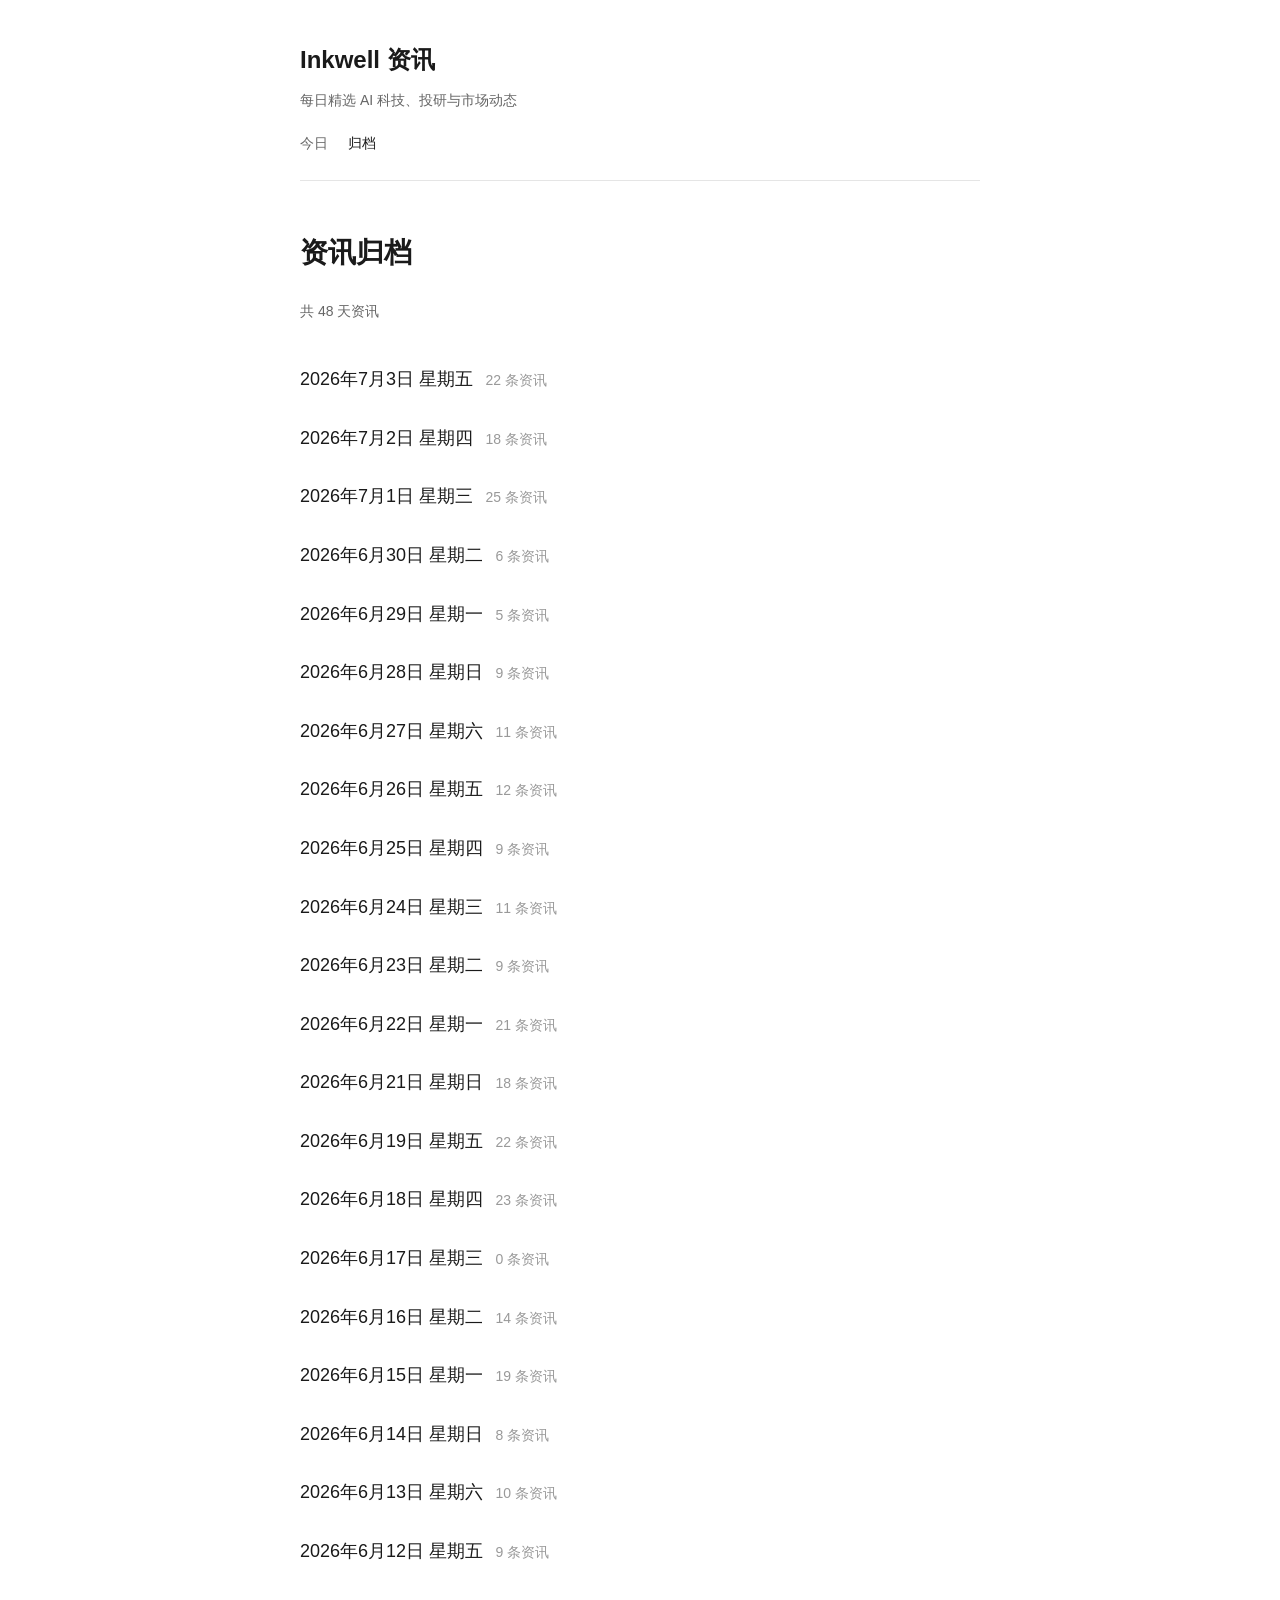
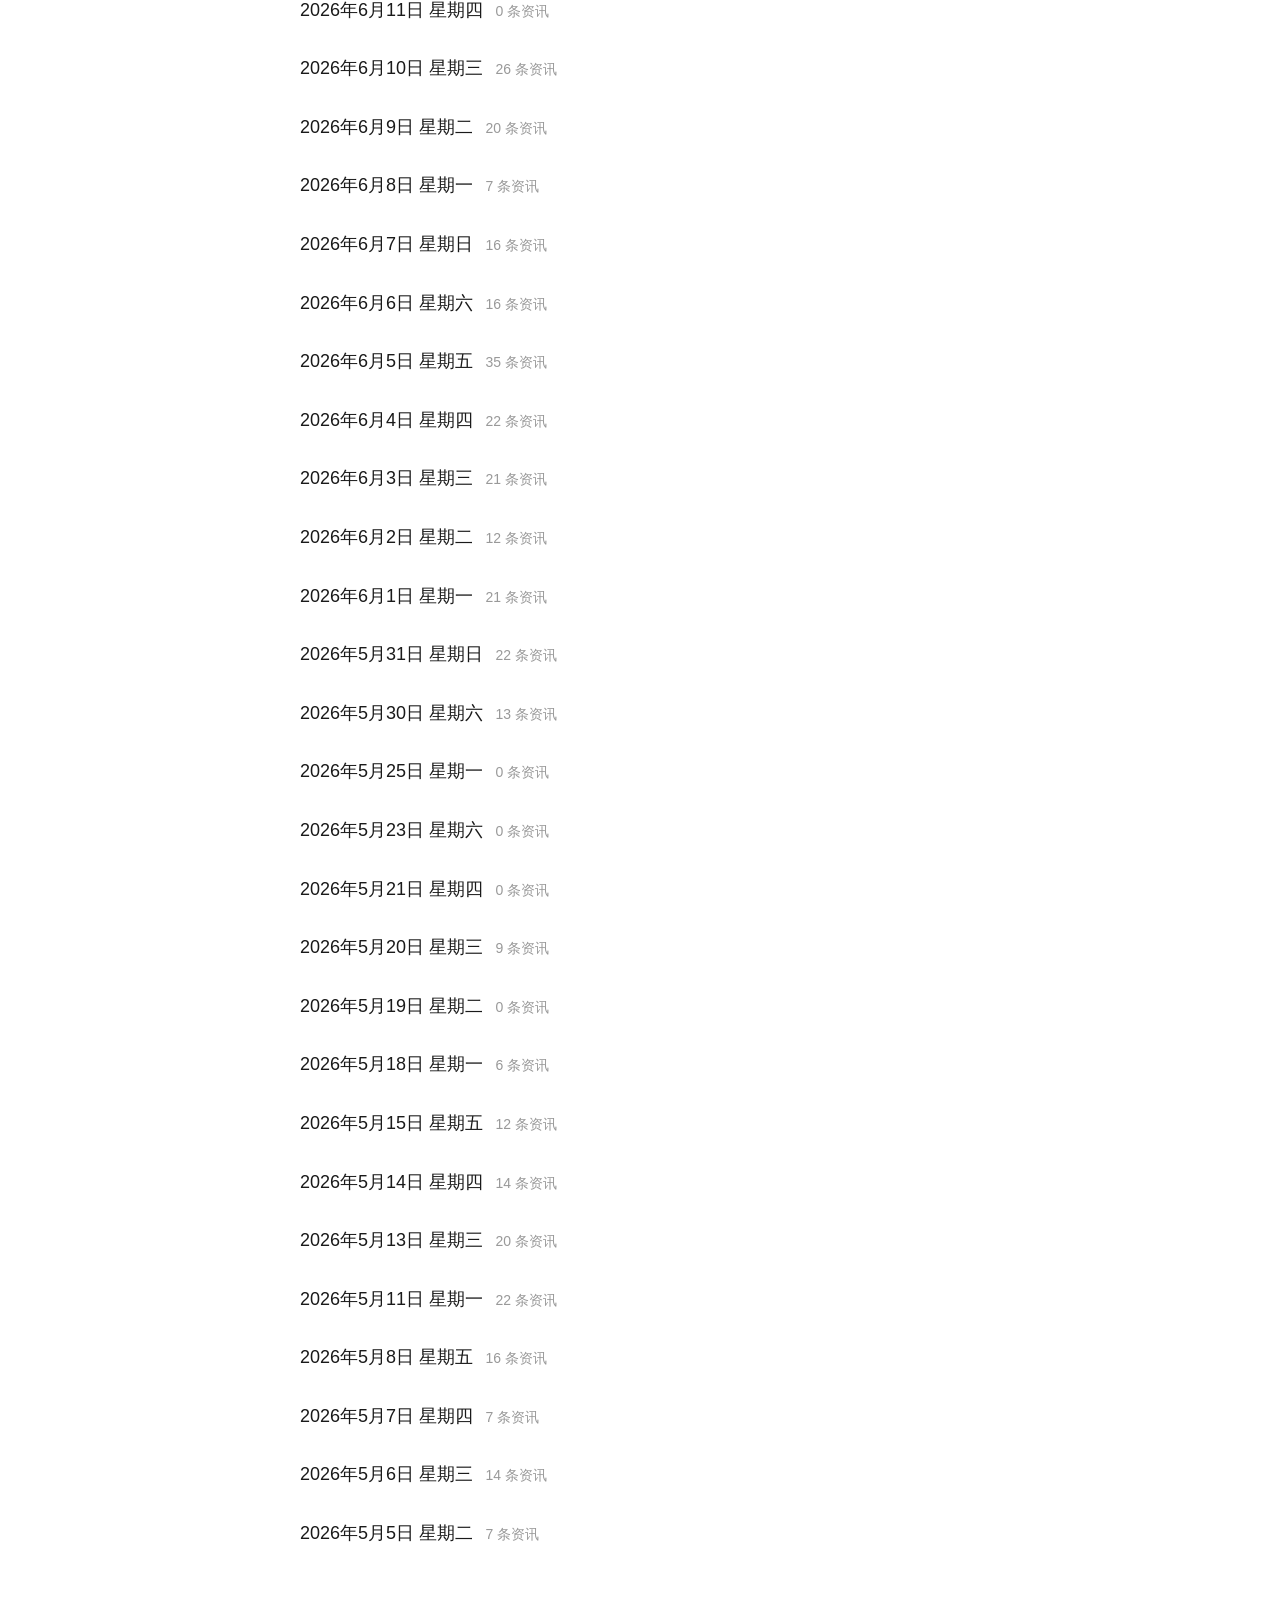
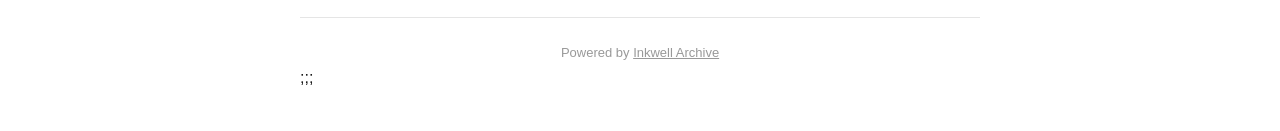
==== archive.html @ a4f04117 "Add 2026-07-03 InkWell daily archive (25 articles / 6 categories)" ====
<!DOCTYPE html>
<html lang="zh-CN">
<head>
  <meta charset="UTF-8">
  <meta name="viewport" content="width=device-width, initial-scale=1.0">
  <title>归档 - Inkwell 资讯</title>
  <link rel="stylesheet" href="style.css">
</head>
<body>
  <header class="site-header">
    <h1 class="site-title"><a href="index.html">Inkwell 资讯</a></h1>
    <p class="site-subtitle">每日精选 AI 科技、投研与市场动态</p>
    <nav class="site-nav">
      <a href="index.html">今日</a>
      <a href="archive.html" class="active">归档</a>
    </nav>
  </header>

  <main id="content">
    <!-- 内容由 JavaScript 动态加载 -->
  </main>

  <footer class="site-footer">
    <p>Powered by <a href="#" style="color: inherit;">Inkwell Archive</a></p>
  </footer>

  <script>
    // 资讯数据
    const newsData = {
  "2026-07-03": {
    "date": "2026年7月3日",
    "weekday": "星期五",
    "ai_tech": [
      {
        "title": "The website of the future may assemble itself for every visitor",
        "summary": "Adobe 首席科学家 Carlos Sanchez 在 AIEWF 提出：未来网站将基于 LLM 为每位访客实时装配。传统\"预设分群\"式个性化被终结，Web 正走向真正一人一版本。",
        "link": "https://inkwell.coze.com/article/art_vvtwdf",
        "category": "ai_tech"
      },
      {
        "title": "llm-coding-agent 0.1a0",
        "summary": "Simon Willison 用 Claude Fable 5 一小时打造 llm-coding-agent 0.1a0：把自家 LLM 库演化为真正的 agent 框架，全过程仅两条 prompt。示范\"最小 Agent 框架\"如何以模型驱动而非代码驱动。",
        "link": "https://inkwell.coze.com/article/art_qfl9kx",
        "category": "ai_tech"
      },
      {
        "title": "Using DSPy to evaluate and improve Datasette Agent's SQL system prompts",
        "summary": "Simon Willison 用 DSPy 自动评估并改进 Datasette Agent 的 SQL system prompt。异步跑 Claude Fable 5 完成实验，验证 DSPy 在生产级 Prompt 工程中的可行性。",
        "link": "https://inkwell.coze.com/article/art_cam2ct",
        "category": "ai_tech"
      },
      {
        "title": "Understand to participate",
        "summary": "Geoffrey Litt 在 AIE 提出\"Understand to participate\"：面对越来越大的 agent 代码改动，工程师必须理解代码才能有效参与，否则会背上认知负债。这是 AI 编程时代的核心工程学问题。",
        "link": "https://inkwell.coze.com/article/art_w00s9y",
        "category": "ai_tech"
      },
      {
        "title": "Skill engineering and the case against one-shot AI design",
        "summary": "Impeccable 创始人 Paul Bakaus 在 AIEWF 提出\"技能工程\"：让 Agent 更强能力的同时坚持人类留在创意闭环中。反对 one-shot AI 设计，主张开源 skill 系统 Impeccable。",
        "link": "https://inkwell.coze.com/article/art_kkbelk",
        "category": "ai_tech"
      },
      {
        "title": "[AINews] not much happened today",
        "summary": "AI News 7/1 日报：Fable 如期重启，AIE 首发 Field Guide to Fable。同时覆盖 AIEWF Day 3 的 Autoresearch、Cursor FDE、软件工厂三大主线的连载报道。",
        "link": "https://inkwell.coze.com/article/art_l13c7b",
        "category": "ai_tech"
      },
      {
        "title": "AIEWF Daily Dispatch: Autoresearch and the tension between AI and human agency",
        "summary": "AIEWF 周三主题日聚焦 Autoresearch——让 Agent 循环维护系统本身。Introspection 联合创始人 Roland Gavrilescu 揭示 Autoresearch 与人类能动性之间的紧张关系，是本届大会最具争议的技术叙事。",
        "link": "https://inkwell.coze.com/article/art_er3q75",
        "category": "ai_tech"
      }
    ],
    "research": [
      {
        "title": "April Report From Ookla: 'A Return to mmWave 5G'",
        "summary": "Ookla 最新报告显示 mmWave 5G 网络在美国正回归。国际频谱监管普遍聚焦中频段 5G，但 RootMetrics 实测叠加众包数据表明美国 mmWave 部署并未消退，仍是差异化竞争路线。",
        "link": "https://inkwell.coze.com/article/art_24yfpn",
        "category": "research"
      },
      {
        "title": "Introducing the Safari MCP Server for Web Developers",
        "summary": "苹果在 Safari Technology Preview 247 引入 MCP Server，让 Coding Agent 直接对接浏览器调试。WebKit 团队顺势拥抱 Model Context Protocol，Web 开发调试链路进入 agent 原生时代。",
        "link": "https://inkwell.coze.com/article/art_12y1lh",
        "category": "research"
      },
      {
        "title": "EveryMac Turns 30",
        "summary": "Mac 硬件数据库老站 EveryMac 迎来 30 周年，成为为数不多穿越三十年互联网变迁仍在坚持的科技独立站。Daring Fireball 同期即将 24 周年，独立博客坚持长期主义的价值再度被强调。",
        "link": "https://inkwell.coze.com/article/art_vtssij",
        "category": "research"
      },
      {
        "title": "I Repeat Myself (5G vs. LTE Edition)",
        "summary": "Gruber 重提 2022 年 WSJ 实验：iPhone/iPad 上 LTE 相较 5G 明显更省电。呼吁社区用最新机型重跑测试，隐含批评运营商强推 5G 却牺牲用户续航体验。",
        "link": "https://inkwell.coze.com/article/art_qgoy0l",
        "category": "research"
      },
      {
        "title": "Truth Social Is Still Just Trump's Blog",
        "summary": "特朗普政府几乎无人使用 Truth Social，商务部长等核心成员集体沿用 X 平台。这份\"孤岛化\"数据反证 Truth Social 商业模式失败，仍只是特朗普私人博客。",
        "link": "https://inkwell.coze.com/article/art_lrxouu",
        "category": "research"
      },
      {
        "title": "'A Perfect Reflection of Trump's Washington'",
        "summary": "林肯纪念堂反映池以无招标方式花掉纳税人 1400 万美元翻新，随即因涂料失效而变绿。Political Wire 将其上升为特朗普政府\"承诺快省，实际贵、乱、丑\"的标志性隐喻。",
        "link": "https://inkwell.coze.com/article/art_ij75d9",
        "category": "research"
      },
      {
        "title": "Claude Fable and Kayfabe",
        "summary": "Anthropic 复盘 Fable 5/Mythos 5 因美国出口管制被临时关闭再重启的经过：6/12 出口令即时生效，因无法实时验证国籍只能全球暂停，如今获准恢复。案例揭示前沿模型合规执行的复杂性。",
        "link": "https://inkwell.coze.com/article/art_73udtv",
        "category": "research"
      },
      {
        "title": "'Why Is Meta Destroying Its Engineering Organization?'",
        "summary": "Gergely Orosz 直指 Meta 用键鼠追踪、强制表演性 KPI、内部争抢工程师等四招正在摧毁自家工程文化，员工从追求\"真工作\"退化为\"表演工作\"。Substack 上工程管理界最尖锐的一篇。",
        "link": "https://inkwell.coze.com/article/art_i3jzcd",
        "category": "research"
      },
      {
        "title": "MG Siegler Got Banned From WhatsApp for No Reason",
        "summary": "资深科技评论人 MG Siegler 三年内第三次被 Meta 封号，怀疑与新开放的 WhatsApp 用户名认领机制有关。再度暴露 Meta 平台申诉机制形同虚设，独立创作者维权无门。",
        "link": "https://inkwell.coze.com/article/art_2ze0cx",
        "category": "research"
      },
      {
        "title": "Hackers Stole Instagram Accounts Simply by Asking Meta AI to Give Them Access",
        "summary": "404 Media 揭露黑客可通过和 Meta AI 对话直接夺取 Instagram 账户。Telegram 群组已流传完整攻击视频，Meta AI 客服型 Agent 权限设计存在结构性漏洞。",
        "link": "https://inkwell.coze.com/article/art_b1emzk",
        "category": "research"
      },
      {
        "title": "This blog is written in en-GB",
        "summary": "博主拒绝把博客改成\"更通用\"的英语，反问互联网为何默认美式英语是标准。文化与语言多样性成为独立博客身份表达的一部分。",
        "link": "https://inkwell.coze.com/article/art_ceparh",
        "category": "research"
      },
      {
        "title": "Pluralistic: The difference between \"today's task\" and \"accretive work\" (02 Jul 2026)",
        "summary": "Cory Doctorow 新篇：区分\"临时能跑就行\"的一次性任务与\"累积增值\"的长期工作。软件工程中前者可以糙做，后者必须打好基础，否则将付出复利式代价。",
        "link": "https://inkwell.coze.com/article/art_cqkw1j",
        "category": "research"
      }
    ],
    "market": [
      {
        "title": "The case of the thread executing from an unloaded third-party DLL",
        "summary": "Raymond Chen 剖析 Explorer 团队高频崩溃案例：线程从一个已卸载的第三方 DLL 中继续执行。栈回溯显示第三方组件在卸载后仍留有回调，是经典的模块生命周期管理漏洞。",
        "link": "https://inkwell.coze.com/article/art_7rtv7t",
        "category": "market"
      },
      {
        "title": "Digitale Autonomie 2.0: en nu echt",
        "summary": "berthub.eu 荷兰 SURF 隐私安全大会开场演讲全文：欧洲数字自主 2.0 已经过了讨论阶段，作者呼吁\"现在必须真的做\"，列出从主权云到开源关键设施的落地清单。",
        "link": "https://inkwell.coze.com/article/art_p2whz1",
        "category": "market"
      },
      {
        "title": "Text AI watermarks will always be trivial to remove",
        "summary": "欧盟 AI Act 第 50 条要求所有 AI 输出\"可检测为人工生成\"，2026 年 8 月起强制执行。作者论证文本水印本质上极易被去除，法规执行层面几乎无解，将成为 LLM 合规最大灰色地带。",
        "link": "https://inkwell.coze.com/article/art_hybccs",
        "category": "market"
      }
    ]
  },
  "2026-07-02": {
    "date": "2026年7月2日",
    "weekday": "星期四",
    "ai_tech": [
      {
        "title": "How Cursor deploys AI inside the enterprise",
        "summary": "Cursor 首位 FDE VP Pauline Brunet 详解如何把 Agent 塞进企业软件全生命周期。Forward Deployed Engineering 已成企业 AI 落地最热岗位，介于工程/产品/客户成功三者之间。",
        "link": "https://inkwell.coze.com/article/art_5z8ok8",
        "category": "ai_tech"
      },
      {
        "title": "🔬 The Coolest Diffusion Research Isn't in LLMs — Evan Feinberg & Sergey Edunov, Genesis Molecular AI",
        "summary": "Genesis Molecular AI 用扩散模型做分子设计，Latent Space 揭示 Diffusion 在 LLM 之外的更大天地。播客还爆料 Evan Feinberg 差点成为 Genesis 一号员工的反事实故事。",
        "link": "https://inkwell.coze.com/article/art_p8cswm",
        "category": "ai_tech"
      },
      {
        "title": "Warp CEO Zach Lloyd on why software factories are the next phase of coding",
        "summary": "Warp 从 CLI 工具进化为 agentic 编程平台，创始人 Zach Lloyd 在 AIEWF 提出「software factory」概念——Agent 循环运行、按需交付软件，工程师从写代码转向管理工厂。",
        "link": "https://inkwell.coze.com/article/art_96wxju",
        "category": "ai_tech"
      },
      {
        "title": "AIEWF Daily Dispatch: Loops, Software Factories & Forward Deployed Engineers",
        "summary": "AI Engineer 世界博览会首个正会日，「loop」一词贯穿全场。Agents 从聊天助手转向流水线角色，与 FDE、软件工厂形成企业 AI 落地三角，是本届大会的核心叙事。",
        "link": "https://inkwell.coze.com/article/art_fqh4z9",
        "category": "ai_tech"
      },
      {
        "title": "[AINews] Sonnet 5 today, and Fable 5 tomorrow",
        "summary": "Anthropic 今日发布 Sonnet 5，性能接近 Opus 4.8 但更便宜；Fable/Mythos 5 也在与美国政府沟通后获准重新发布。Sonnet 5 效率讨论是 AI Engineer World's Fair 第二日主线话题。",
        "link": "https://inkwell.coze.com/article/art_c2v3ye",
        "category": "ai_tech"
      },
      {
        "title": "Forward Deployed Engineers and the future of software engineering",
        "summary": "Sierra Agent Engineering 负责人 Natalie Meurer 领 120+ 工程师团队构建对话式 AI，解释 FDE 为何是软件工程的未来——工程师直接参与客户实施与迭代。",
        "link": "https://inkwell.coze.com/article/art_qpclo8",
        "category": "ai_tech"
      },
      {
        "title": "DNA Sequence Alignment and Kings",
        "summary": "John D. Cook 把 DNA 序列比对映射到国王在棋盘上的斜向走法，用中心 Delannoy 数 D_n 统计路径数量。生物信息学的经典动态规划原来是国王走法的组合展开。",
        "link": "https://inkwell.coze.com/article/art_2g5g9t",
        "category": "ai_tech"
      }
    ],
    "research": [
      {
        "title": "PlayStation Plus and Xbox Game Pass Subscriptions",
        "summary": "John Gruber 指出：主机厂靠 PS Plus（$11-20/月）和 Xbox Game Pass（$10-23/月）订阅回血，几年即超过硬件补贴总额，Steam 联机不收费，Valve 商业模式反而更透明。",
        "link": "https://inkwell.coze.com/article/art_3i65av",
        "category": "research"
      },
      {
        "title": "Valve Explains Why It Doesn’t Subsidize Its Hardware Platforms",
        "summary": "Valve 向 The Verge 解释拒绝赔本卖 Steam Deck / Steam Machine：主机行业以硬件亏损换软件抽成的模式已被 PS/Xbox 订阅费严重扭曲，Valve 坚守 PC 兼容策略。",
        "link": "https://inkwell.coze.com/article/art_4mrv6g",
        "category": "research"
      },
      {
        "title": "The Talk Show: ‘Taking Drugs to Get Fat’",
        "summary": "John Moltz 回归 The Talk Show 播客，讨论 Apple 硬件涨价应对全球 RAM/SSD 短缺，并畅谈 macOS 下一代 UI 更新中值得肯定的部分。",
        "link": "https://inkwell.coze.com/article/art_sg7mw0",
        "category": "research"
      },
      {
        "title": "Pluralistic: Technocarcinization (01 Jul 2026)",
        "summary": "Pluralistic 新篇 Technocarcinization：平台老化是一种「技术癌变」，从消费者到监管者到员工被同一套操纵手法收割。Doctorow 把 enshittification 上升为跨行业结构性规律。",
        "link": "https://inkwell.coze.com/article/art_j6ojso",
        "category": "research"
      },
      {
        "title": "404 Media: Vulnerability in iCloud’s ‘Hide My Email’ Reveals Peoples’ Real Email Addresses",
        "summary": "404 Media 披露 iCloud Hide My Email 存在可将匿名转发地址反解为真实邮箱的漏洞，漏洞至今可被利用，媒体已隐去技术细节等待 Apple 修复。隐私功能反成隐私风险。",
        "link": "https://inkwell.coze.com/article/art_lvazcl",
        "category": "research"
      },
      {
        "title": "explaining myself through stories",
        "summary": "jyn.dev 短文：作者坦承只能靠讲故事解释自己，因为「有些东西大于我能说出的部分」。程序员常见的沟通问题——技术之外还有大量隐性上下文，故事是唯一携带载体。",
        "link": "https://inkwell.coze.com/article/art_rbf1vz",
        "category": "research"
      }
    ],
    "market": [
      {
        "title": "It rather involved being on the other side of this airtight hatchway: Changing administrative settings",
        "summary": "老牌 Old New Thing 专栏本期案例：安全报告称改注册表可绕过安全策略。Raymond Chen 反驳——攻击者已获管理员权限时，任何后续动作都属预期行为，「气密舱另一侧」原则不适用。",
        "link": "https://inkwell.coze.com/article/art_l5zsm",
        "category": "market"
      },
      {
        "title": "Bulkdatasets AIVD en MIVD: de schaduw geheime dienst",
        "summary": "荷兰新调查报告 PDF 揭示两大情报机构 AIVD/MIVD 在处理涉及数百万无辜公民的批量数据集时草率甚至违法。berthub.eu 深入剖析监督失效与法律真空，欧洲情报监管再度承压。",
        "link": "https://inkwell.coze.com/article/art_4vm8fb",
        "category": "market"
      },
      {
        "title": "Summary of reading: April - June 2026",
        "summary": "Eli Bendersky 2026 年 Q2 阅读总结：涵盖《纽伦堡审判》历史巨著、编程与哲学多本书目，评点各书亮点与阅读收获，季度阅读清单久负盛名。",
        "link": "https://inkwell.coze.com/article/art_rlmnjm",
        "category": "market"
      },
      {
        "title": "Clickhouse is winning the Observability Wars",
        "summary": "从事可观测性十年的老兵 Mat Duggan 复盘 Datadog / Splunk / Elastic 疲态：Clickhouse 以列式 + 高压缩成为日志/指标/追踪三合一底座，Uber、eBay、Cloudflare 均已迁移，市场格局重排在即。",
        "link": "https://inkwell.coze.com/article/art_mi26yk",
        "category": "market"
      },
      {
        "title": "The CRA is not about open source",
        "summary": "Andrew Nesbitt 在 UN Open Source Week 后撰文：欧盟 Cyber Resilience Act 被反复标榜为「解决开源安全」的方案，但实际针对的是商业软件供应链，把开源当挡箭牌反而误导监管重点。",
        "link": "https://inkwell.coze.com/article/art_og7uf7",
        "category": "market"
      }
    ]
  },
  "2026-07-01": {
    "date": "2026年7月1日",
    "weekday": "星期三",
    "ai_tech": [
      {
        "title": "Nano Banana 2 Lite",
        "summary": "Google 发布 Gemini 3.1 Flash Lite Image（gemini-3.1-flash-lite-image），定位\"最快最便宜的 Gemini 图像模型，为速度和规模而生\"。Simon Willison 实测 Waldo 风格图像生成质量优于 4 月版本 Nano Banana 系列，但仍存在拼写错误问题。",
        "link": "https://simonwillison.net/2026/Jun/30/nano-banana-2-lite/",
        "category": "ai_tech"
      },
      {
        "title": "What's new in Claude Sonnet 5",
        "summary": "Anthropic 发布 Sonnet 5，官方称\"性能接近 Opus 4.8 但价格更低\"。System card 显示其网络安全能力显著弱于 Mythos 5，因此适用与 Opus 4.7/4.8 相同的安全等级从而避开政府审查阻塞。API 变化：temperature/top_p/top_k 不再支持，1M 上下文。",
        "link": "https://simonwillison.net/2026/Jun/30/claude-sonnet-5/",
        "category": "ai_tech"
      },
      {
        "title": "The AI Compass",
        "summary": "Simon Willison 新博客文章。",
        "link": "https://simonwillison.net/2026/Jun/30/the-ai-compass/",
        "category": "ai_tech"
      },
      {
        "title": "Have your agent record video demos of its work with shot-scraper video",
        "summary": "shot-scraper 1.10 新增 video storyboard.yml 功能，可让 AI agent 自动录制其工作过程的视频演示，用于文档和演示自动化。",
        "link": "https://simonwillison.net/2026/Jun/30/shot-scraper-video/",
        "category": "ai_tech"
      },
      {
        "title": "Start building with Nano Banana 2 Lite and Gemini Omni Flash",
        "summary": "Google DeepMind 官方发布公告，同时上线 Nano Banana 2 Lite（图像）和 Gemini Omni Flash（多模态），面向开发者开放构建。",
        "link": "https://deepmind.google/blog/start-building-with-nano-banana-2-lite-and-gemini-omni-flash/",
        "category": "ai_tech"
      },
      {
        "title": "shot-scraper 1.10",
        "summary": "Simon Willison 的 shot-scraper 工具 1.10 版本发布，主要新特性是 video storyboard.yml 支持自动化视频录制。",
        "link": "https://simonwillison.net/2026/Jun/30/shot-scraper/",
        "category": "ai_tech"
      },
      {
        "title": "[AINews] not much happened today",
        "summary": "Latent Space AINews 每日综述（6/27-6/29）：Meta 非侵入式脑到文本里程碑引发最大技术关注；AIEWF workshops 中 Skills 成为大会核心主题。市场因德国队爆冷而集体喘息一天。",
        "link": "https://www.latent.space/p/ainews-not-much-happened-today-07e",
        "category": "ai_tech"
      },
      {
        "title": "Distinguishing variables from parameters",
        "summary": "John D. Cook 澄清数学教学中常见的\"变量 vs 参数\"混淆：正确表达应为 f(x; k)——x 是变量、k 是参数（在具体应用中固定但不同应用可取不同值），而非把参数简单说成\"可变的常数\"。",
        "link": "https://www.johndcook.com/blog/2026/06/30/variables-and-parameters/",
        "category": "ai_tech"
      },
      {
        "title": "Silver Rectangles and the Ways of Kings",
        "summary": "John D. Cook 介绍银矩形与国王之路的关联：金矩形加正方形得金矩形（φ=(1+√5)/2），银矩形加两个正方形得银矩形（σ=1+√2）。银比与 Dellanoy 数（国王走法数）存在深层数学联系。",
        "link": "https://www.johndcook.com/blog/2026/06/30/silver-kings/",
        "category": "ai_tech"
      },
      {
        "title": "Derivative equals inverse",
        "summary": "John D. Cook 分享有趣数学问题：找一个函数 f 使得 f′(x) = f⁻¹(x) 对所有正 x 成立。唯一解为 f(x) = φ(x/φ)^φ，黄金比再度意外出现。1969 年 American Mathematical Monthly 发表。",
        "link": "https://www.johndcook.com/blog/2026/06/29/derivative-equals-inverse/",
        "category": "ai_tech"
      }
    ],
    "research": [
      {
        "title": "Gnome",
        "summary": "Lex Friedman 打造的 Mac 菜单栏 GIF 搜索应用，通过快捷键快速搜索并复制 GIF 到剪贴板，解决\"打开浏览器→搜索→右键→复制\"的漫长流程导致笑话时机流失问题。",
        "link": "https://lexfriedman.com/gnome/",
        "category": "research"
      },
      {
        "title": "Supreme Court Agrees to Review Apple's Petition Regarding Civil Contempt Finding in 'Apple v. Epic Games'",
        "summary": "美国最高法院批准 Apple 上诉，同意审查 Apple v. Epic Games 案中的民事藐视法庭裁决（Question 1）。核心争议：Apple 对外部支付收取佣金是否违反禁令精神。Question 2（禁令范围是否只适用 Epic）未获受理。",
        "link": "https://www.supremecourt.gov/orders/courtorders/063026zor_3f14.pdf",
        "category": "research"
      },
      {
        "title": "Supreme Court Upholds Birthright Citizenship in 6-3 Decision",
        "summary": "美国最高法院以 6-3 维持出生公民权合宪性。Josh Marshall 评论：Gorsuch、Alito、Thomas 三位大法官的异议本身就足以构成弹劾理由；偶尔的正确判决并不能改变最高法院需要改革的现实。",
        "link": "https://talkingpointsmemo.com/edblog/the-birthright-citizenship-decision-is-more-evidence-for-court-reform/",
        "category": "research"
      },
      {
        "title": "★ The Supreme Court Rules That Law Enforcement's Use of 'Geofence Warrant' Was a 'Search'",
        "summary": "最高法院 6-3 裁定执法机关使用\"地理围栏令\"（要求 Google 提供特定时间地点的手机位置数据）构成第四修正案意义上的\"搜查\"。Kagan 大法官主笔多数意见：手机位置记录存在合理隐私预期。案件发回下级法院复审。",
        "link": "https://daringfireball.net/2026/06/scotus_geofence_warrant_search",
        "category": "research"
      },
      {
        "title": "Three Players From the Japanese Men's National Team vs. 100 School Children",
        "summary": "日本国家男子足球队三名球员对阵 100 名小学生的挑战视频，在社交媒体广泛传播。",
        "link": "https://x.com/BallStreet/status/950382135969566720",
        "category": "research"
      },
      {
        "title": "CMA Consultation on Mobile App Steering and NFC Access",
        "summary": "英国竞争与市场管理局发起咨询：拟要求 Apple 和 Google 移动平台允许 app 引导用户到外部支付渠道、并开放 iOS NFC 访问。",
        "link": "https://www.gov.uk/government/news/cma-consults-on-new-requirements-for-apple-and-googles-mobile-platforms",
        "category": "research"
      },
      {
        "title": "U.K. Regulator Considers Requiring App Store to Allow Steering to the Web, and iOS NFC to Be Open",
        "summary": "Reuters 报道：英国 CMA 提议允许开发者将用户引导至 Apple/Google 应用商店外的支付渠道以降低费用、促进竞争，任何\"引流费\"必须公平合理且低于当前商店佣金，节省应传导给消费者或用于创新。",
        "link": "https://www.reuters.com/world/uk-regulator-proposes-easing-apple-google-app-store-payment-rules-2026-06-30/",
        "category": "research"
      },
      {
        "title": "The AI Industry Is Losing",
        "summary": "Ed Zitron 深度长文（wheresyoured.at）：详细分析 NVIDIA、Anthropic、OpenAI 财务状况和 AI 泡沫 3.0，剖析半导体公司的不可持续增长，认为 AI 行业正在结构性亏损。",
        "link": "https://www.wheresyoured.at/the-ai-industry-is-losing/",
        "category": "research"
      },
      {
        "title": "Book Review: Fake Creativity by Blake Loch ★★★☆☆",
        "summary": "shkspr.mobi 书评：自出版小说，讲述一位作者陷入 AI 剽窃其作品的偏执妄想。探讨 AI 能否复制艺术，以及如何\"证明\"作品由人类创作。节奏优秀、情节反转到位，但角色刻画有待打磨，评分三星。",
        "link": "https://shkspr.mobi/blog/2026/06/book-review-fake-creativity-by-blake-loch/",
        "category": "research"
      },
      {
        "title": "Pluralistic: Jo Walton's \"Everybody's Perfect\" (30 Jun 2026)",
        "summary": "Cory Doctorow 推荐 Jo Walton 新书《Everybody's Perfect》：\"神秘的杰作，让你觉得此前的平凡生活都是场无聊的梦。\"同时讨论 AI 公司实际盈利情况。",
        "link": "https://pluralistic.net/2026/06/30/serenissima/",
        "category": "research"
      },
      {
        "title": "Data Breach at Indian Supplier Tata Electronics Exposes iPhone 18 Pro Details and Photos",
        "summary": "Reuters：勒索软件团伙从 Tata Electronics 窃取的敏感数据被发布到暗网，包括 iPhone 18 Pro 零部件清单、供应商名单和照片。这可能损害 Apple 精心维护的供应链保密体系，并向竞争对手、山寨厂商泄露关键信息。",
        "link": "https://www.reuters.com/business/media-telecom/apple-iphone-18-pro-supplier-list-parts-photos-exposed-tata-data-leak-2026-06-29/",
        "category": "research"
      }
    ],
    "market": [
      {
        "title": "Writing an LLM from scratch, part 34a -- building a JAX training loop for an LLM training run",
        "summary": "Giles Thomas 用一年时间基于 Sebastian Raschka 的《Build a LLM from Scratch》完成\"不看书、不看代码，纯凭笔记从零构建 LLM\"挑战。目标：达到 3.2B tokens 训练、评测接近 GPT-2 small 质量，本文构建 JAX 训练循环。",
        "link": "https://www.gilesthomas.com/2026/06/llm-from-scratch-34a-building-a-jax-training-loop-for-an-llm-training-run",
        "category": "market"
      },
      {
        "title": "Taking Roads and Bridges literally",
        "summary": "Andrew Nesbitt 从 UN Open Source Week 出发反思：Nadia Eghbal 2016 年《Roads and Bridges》报告将开源比作关键基础设施，十年后终于抵达真正的公共基础设施受众。作者主张停止把\"道路桥梁\"当隐喻，而是研究桥梁实际如何维护的机制。",
        "link": "https://nesbitt.io/2026/06/30/taking-roads-and-bridges-literally.html",
        "category": "market"
      },
      {
        "title": "The Dating App Plot Device",
        "summary": "idiallo 分析交友 App 的商业悖论：帮人找到爱情，用户永远流失；让用户付费则必须留住他们不脱单。作者访谈朋友后放弃\"理想交友 App\"设计，感叹爱情难以程序化定义。",
        "link": "https://idiallo.com/blog/dating-plot-device",
        "category": "market"
      },
      {
        "title": "A compatibility note on the abuse of Windows window class extra bytes",
        "summary": "Raymond Chen 揭秘 Windows 兼容性历史：16 位代码中 SetClassWord 对 GWW_CBCLSEXTRA 的特殊处理——虽然修改该值无实际效果（内存在 RegisterClass 时已分配），但为保证老应用不崩溃仍必须允许调用。凡是能藏指针的地方，人们一定会藏。",
        "link": "https://devblogs.microsoft.com/oldnewthing/20260630-00/?p=112488",
        "category": "market"
      }
    ]
  },
  "2026-06-30": {
    "date": "2026年6月30日",
    "weekday": "星期二",
    "ai_tech": [
      {
        "title": "Ornith-1.0: Self-Scaffolding LLMs for Agentic Coding",
        "summary": "DeepReinforce 首发开源权重模型 Ornith-1.0（MIT 许可），含 9B/31B Dense 与 35B/397B MoE 四个变体，基于 Gemma 4 + Qwen 3.5 二次预训练，在同尺寸开源模型编码基准上达 SOTA。Simon 已用 LM Studio 跑 35B Q4_K_M GGUF（20GB），并把它接到自家 Pi harness 上跑 Datasette 代码定位任务，多步工具调用表现优秀；绘制 pelican 输出 103 token/s，初印象非常正面。",
        "link": "https://simonwillison.net/2026/Jun/29/ornith/#atom-everything",
        "category": "ai_tech"
      },
      {
        "title": "Count the number of Safari tabs",
        "summary": "Simon Willison 的\"史上最小 TIL\"：用一行 AppleScript `osascript -e 'tell application \"Safari\" to count tabs of every window'` 即可统计 Safari 当前所有窗口的标签页总数。他自己跑出 370 个，配图自嘲\"tab-shame\"，提醒读者关一关 tab。",
        "link": "https://simonwillison.net/2026/Jun/29/safari-tab-count/#atom-everything",
        "category": "ai_tech"
      },
      {
        "title": "Who you gonna believe: Grok or the docs?",
        "summary": "bc 计算器的 Bessel 函数 `j(...)` 参数顺序到底是 `j(n,x)` 还是 `j(x,n)`？Grok 说前者，POSIX man page 说后者。作者用 `j(1,0)=0`、`j(1.2, 3.4)==j(1, 3.4)` 两组实测确认 Grok 正确、man page 错误（第一个参数被 truncate 即为整数阶 n）。结论是别盲信 LLM，也别盲信文档——跑两个测试用例胜过任何权威。",
        "link": "https://www.johndcook.com/blog/2026/06/29/who-you-gonna-believe/",
        "category": "ai_tech"
      }
    ],
    "research": [
      {
        "title": "Pluralistic: Gemini is better than search because Google enshittified search (29 Jun 2026)",
        "summary": "Cory Doctorow 抛出\"放火的人来当消防员\"论：Gemini 之所以比 Google 搜索好用，恰恰是因为 Google 自己把搜索结果\"enshittified\"（变屎化）——SEO 垃圾、AI 内容农场、广告挤占——逼用户改用大模型问答。文中借此回顾 Microsoft 反垄断翻案、Olympic 盈利谎言、Intuit 截胡儿童税收抵免等案例，把矛头指向\"反垄断已成政治反重力\"的现实。",
        "link": "https://pluralistic.net/2026/06/29/arsonist-firefighters/",
        "category": "research"
      }
    ],
    "market": [
      {
        "title": "Unbundling the standard library",
        "summary": "GHC 10.2 把内建标识符放进真实模块 `GHC.Essentials`（位于 base 中），导致原本\"零依赖\"的 Haskell 包 composition 自动隐式依赖 base，\"无依赖神话\"破灭。作者借此考察各生态系统中\"编译器 vs 标准库\"的边界划法，并由 Ruby Bug #20516（Ruby 3.3.2 仍捆绑漏洞版 rexml 3.2.6）引出：当标准库被\"解绑\"后，CVE 与漏洞通告的范围与形态也随之改变。",
        "link": "https://nesbitt.io/2026/06/29/unbundling-the-standard-library.html",
        "category": "market"
      },
      {
        "title": "I turned my prologue into a short video",
        "summary": "Idiallo 坦言\"写完整本书太难\"，于是把自己书稿的序章改编成一段短视频先放出来。属于个人创作侧的\"先 MVP 再迭代\"实验，邀请读者观看反馈。",
        "link": "https://idiallo.com/byte-size/my-prologue-to-short-video",
        "category": "market"
      }
    ]
  },
  "2026-06-29": {
    "date": "2026年6月29日",
    "weekday": "星期一",
    "ai_tech": [
      {
        "title": "Quoting Jon Udell",
        "summary": "Human Agent in the loop —— Jon Udell 反对 \"human in the loop\" 的说法，认为这种表述把权威让渡给了机器。应该反转叙事：\"这是我们的 loop，我们仍按一贯方式工作，只是招募 agent 加入团队。\"Agent 辅助的流程不必是黑盒。",
        "link": "https://simonwillison.net/2026/Jun/28/jon-udell/#atom-everything",
        "category": "ai_tech"
      },
      {
        "title": "Hack Your Summer",
        "summary": "Simon Willison 推介 DJ Patil 发起的 4 周高速 production sprint 计划，面向本科生、研究生及应届生。学员将学习如何识别项目、稳步推进，目标是在暑期内构建真实可交付的产品。",
        "link": "https://simonwillison.net/2026/Jun/28/hack-your-summer/#atom-everything",
        "category": "ai_tech"
      },
      {
        "title": "Brace expansion tree",
        "summary": "John D. Cook 分享一行 bash brace expansion 神奇命令：`echo {w,t,}h{e{n{,ce{,forth}},re{,in,fore,with{,al}}},ither,at}`，仅一行即可生成 30 个英文单词（when、whence、where、wherein、whither、thither 等），通过括号嵌套的树状结构展开。",
        "link": "https://www.johndcook.com/blog/2026/06/27/brace-expansion-tree/",
        "category": "ai_tech"
      }
    ],
    "research": [
      {
        "title": "Book Review: The Hotel Avocado by Bob Mortimer ★★☆☆☆",
        "summary": "@edent 书评——Bob Mortimer 续作《The Hotel Avocado》仅获 2 星。作者再次验证\"均值回归是宇宙铁律\"，前作《The Satsuma》中的风趣与机智在续集里彻底褪色。",
        "link": "https://shkspr.mobi/blog/2026/06/book-review-the-hotel-avocado-by-bob-mortimer/",
        "category": "research"
      }
    ],
    "market": [
      {
        "title": "The Laziest Generation",
        "summary": "对\"懒惰一代\"标签的反思：作者祖父 18 岁就靠送报和零工攒钱买下第一套房，父亲 26 岁已婚育且搬入首套住房，而当代年轻人却普遍买不起房——背后是结构性的经济差异，而非世代懒惰。",
        "link": "https://idiallo.com/blog/the-laziest-generation",
        "category": "market"
      }
    ]
  },
  "2026-06-28": {
    "date": "2026年6月28日",
    "weekday": "星期日",
    "ai_tech": [
      {
        "title": "[AINews] OpenAI GPT-5.6 Sol / Terra / Luna — restricted to trusted partners",
        "summary": "Against the backdrop of ongoing Anthropic-Fable negotiations and a relaxation of Mythos controls, GPT-5.6 was announced today, but with limited access to trusted partners. It is Mythos-beating at a su",
        "link": "https://www.latent.space/p/ainews-openai-gpt-56-sol-terra-luna",
        "category": "ai_tech"
      },
      {
        "title": "When will the decimals in a/b repeat?",
        "summary": "The previous post looked at how many digits are in the reduced fraction for the n th harmonic number. I was curious about how long the cycle of digits in a harmonic number might be. I wrote about the",
        "link": "https://www.johndcook.com/blog/2026/06/27/decimal-period/",
        "category": "ai_tech"
      },
      {
        "title": "Height of harmonic numbers",
        "summary": "The previous post looked at writing the harmonic numbers as reduced fractions and estimating the number of digits in the numerator and denominator based on asymptotics. This is a follow up post with p",
        "link": "https://www.johndcook.com/blog/2026/06/27/height-of-harmonic-numbers/",
        "category": "ai_tech"
      },
      {
        "title": "Writing down harmonic numbers",
        "summary": "The n th harmonic number is the sum of the reciprocals of the first n positive integers. H n = 1 + 1/2 + 1/3 + 1/4 + … + 1/ n The product of all the denominators is n !, so you could write H n as a fr",
        "link": "https://www.johndcook.com/blog/2026/06/26/writing-down-harmonic-numbers/",
        "category": "ai_tech"
      }
    ],
    "research": [
      {
        "title": "Pluralistic: Zuckerberg's increasingly bizarre war on whistleblowers (27 Jun 2026)",
        "summary": "->->->->->->->->->->->->->->->->->->->->->->->->->->->->-> Top Sources: None --> Today's links Zuckerberg's increasingly bizarre war on whistleblowers : Under no circumstances should you rush out and",
        "link": "https://pluralistic.net/2026/06/27/zuckerstreisand-2/",
        "category": "research"
      }
    ],
    "market": [
      {
        "title": "Using Local Coding Agents",
        "summary": "Many people reached out to me in the past asking about my local agent stack as well as how I set up my local agent stack. So, I thought it might be useful to put together a little tutorial on how to s",
        "link": "https://magazine.sebastianraschka.com/p/using-local-coding-agents",
        "category": "market"
      },
      {
        "title": "This Week in Package Management: 27 June 2026",
        "summary": "Week six of the roundup, built from the package manager OPML feed collection and whatever I’ve posted or boosted on Mastodon . Releases Spack 1.2.0 makes the rewritten parallel installer the default,",
        "link": "https://nesbitt.io/2026/06/27/this-week-in-package-management.html",
        "category": "market"
      },
      {
        "title": "All Chinese Models Will Be Illegal in 3... 2... 1...",
        "summary": "The Washington Post reported that the US government will decide who can use state-of-the-art LLMs . After the ban of Fable and the limitations coming to ChatGPT 5.6, what's next? My bet is Chinese mod",
        "link": "https://idiallo.com/blog/all-chinese-models-will-be-illegal",
        "category": "market"
      },
      {
        "title": "Saying the obvious thing",
        "summary": "Stating the obvious is surprisingly useful . Most of your knowledge lives below the threshold of conscious awareness, so it’s possible for a piece of writing to remind you of what you already know. It",
        "link": "https://seangoedecke.com/saying-the-obvious-thing/",
        "category": "market"
      }
    ]
  },
  "2026-06-27": {
    "date": "2026年6月27日",
    "weekday": "星期六",
    "ai_tech": [
      {
        "title": "Quoting Dean W. Ball",
        "summary": "",
        "link": "https://simonwillison.net/2026/Jun/26/dean-w-ball/#atom-everything",
        "category": "ai_tech"
      },
      {
        "title": "Quoting Timothy B. Lee",
        "summary": "",
        "link": "https://simonwillison.net/2026/Jun/26/timothy-b-lee/#atom-everything",
        "category": "ai_tech"
      },
      {
        "title": "What happened after 2,000 people tried to hack my AI assistant",
        "summary": "",
        "link": "https://simonwillison.net/2026/Jun/26/hack-my-ai-assistant/#atom-everything",
        "category": "ai_tech"
      },
      {
        "title": "Incident Report: CVE-2026-LGTM",
        "summary": "",
        "link": "https://simonwillison.net/2026/Jun/26/incident-report/#atom-everything",
        "category": "ai_tech"
      },
      {
        "title": "Quoting OpenAI",
        "summary": "",
        "link": "https://simonwillison.net/2026/Jun/26/openai/#atom-everything",
        "category": "ai_tech"
      },
      {
        "title": "[AINews] OpenAI reports median internal Codex output tokens grew 56x in Research, 32x in Customer Support, 27x in Engineering, and 13x in Legal since November 2025",
        "summary": "",
        "link": "https://www.latent.space/p/ainews-openai-reports-median-internal",
        "category": "ai_tech"
      },
      {
        "title": "Blink if you're human",
        "summary": "",
        "link": "https://dynomight.net/blink/",
        "category": "ai_tech"
      }
    ],
    "research": [
      {
        "title": "Premium: Notes From The Bubble, Volume 1",
        "summary": "",
        "link": "https://www.wheresyoured.at/premium-notes-from-the-bubble-volume-1/",
        "category": "research"
      },
      {
        "title": "Review: Gamrombo PS5 controller - including Linux set up ★★★★☆",
        "summary": "",
        "link": "https://shkspr.mobi/blog/2026/06/review-gamrombo-ps5-controller-including-linux-set-up/",
        "category": "research"
      }
    ],
    "market": [
      {
        "title": "Incident Report: CVE-2026-LGTM",
        "summary": "",
        "link": "https://nesbitt.io/2026/06/26/incident-report-cve-2026-lgtm.html",
        "category": "market"
      },
      {
        "title": "AI inference is obviously profitable",
        "summary": "",
        "link": "https://seangoedecke.com/ai-inference-is-obviously-profitable/",
        "category": "market"
      }
    ]
  },
  "2026-06-26": {
    "date": "2026年6月26日",
    "weekday": "星期五",
    "ai_tech": [
      {
        "title": "AI and Liability",
        "summary": "",
        "link": "https://simonwillison.net/2026/Jun/25/ai-and-liability/",
        "category": "ai_tech"
      },
      {
        "title": "datasette-export-database 0.3a2",
        "summary": "",
        "link": "https://simonwillison.net/2026/Jun/25/datasette-export-database/",
        "category": "ai_tech"
      },
      {
        "title": "[AINews] It's Meta-Harness Summer",
        "summary": "",
        "link": "https://www.latent.space/p/ainews-its-meta-harness-summer",
        "category": "ai_tech"
      },
      {
        "title": "Hart's theorem",
        "summary": "",
        "link": "https://www.johndcook.com/blog/2026/06/25/harts-theorem/",
        "category": "ai_tech"
      },
      {
        "title": "Incircles and Excircles of Pythagorean triangles",
        "summary": "",
        "link": "https://www.johndcook.com/blog/2026/06/25/incircle-excircle/",
        "category": "ai_tech"
      },
      {
        "title": "Consecutive Pythagorean triangle sides",
        "summary": "",
        "link": "https://www.johndcook.com/blog/2026/06/25/consecutive-pythagorean/",
        "category": "ai_tech"
      },
      {
        "title": "The Star Trek lemma",
        "summary": "",
        "link": "https://www.johndcook.com/blog/2026/06/24/star-trek-lemma/",
        "category": "ai_tech"
      }
    ],
    "research": [
      {
        "title": "Pluralistic: Jailbreaking isn't theft (25 Jun 2026)",
        "summary": "",
        "link": "https://pluralistic.net/2026/06/25/thieve-different/",
        "category": "research"
      }
    ],
    "market": [
      {
        "title": "Raymond's hot take on Hainanese chicken",
        "summary": "",
        "link": "https://devblogs.microsoft.com/oldnewthing/20260625-01/?p=112469",
        "category": "market"
      },
      {
        "title": "The case of the DLL that was not present in memory despite not being formally unloaded, part 1",
        "summary": "",
        "link": "https://devblogs.microsoft.com/oldnewthing/20260625-00/?p=112467",
        "category": "market"
      },
      {
        "title": "Scrutineer: scanning open source without flooding maintainers",
        "summary": "",
        "link": "https://nesbitt.io/2026/06/25/scrutineer.html",
        "category": "market"
      },
      {
        "title": "Escaping Flatland meetups summer 2026: times and places",
        "summary": "",
        "link": "https://www.henrikkarlsson.xyz/p/escaping-flatland-meetups-summer",
        "category": "market"
      }
    ]
  },
  "2026-06-25": {
    "date": "2026年6月25日",
    "weekday": "星期四",
    "ai_tech": [
      {
        "title": "Why the Frontier Ecosystem must be Open — Matei Zaharia and Reynold Xin, Databricks",
        "summary": "",
        "link": "https://www.latent.space/p/databricks",
        "category": "ai_tech"
      },
      {
        "title": "Quoting Tom MacWright",
        "summary": "",
        "link": "https://simonwillison.net/2026/Jun/24/tom-macwright/",
        "category": "ai_tech"
      },
      {
        "title": "Introducing computer use in Gemini 3.5 Flash",
        "summary": "",
        "link": "https://deepmind.google/blog/introducing-computer-use-in-gemini-3-5-flash/",
        "category": "ai_tech"
      },
      {
        "title": "[AINews] Claude Tag: Multiplayer, Proactive, Persistent Agents in Slack",
        "summary": "",
        "link": "https://www.latent.space/p/ainews-claude-tag-multiplayer-proactive",
        "category": "ai_tech"
      },
      {
        "title": "Regular expressions that work \"everywhere\"",
        "summary": "",
        "link": "https://www.johndcook.com/blog/2026/06/23/regex-everywhere/",
        "category": "ai_tech"
      },
      {
        "title": "How to Write an Effective Software Design Document",
        "summary": "",
        "link": "https://refactoringenglish.com/excerpts/write-an-effective-design-doc/",
        "category": "ai_tech"
      }
    ],
    "research": [
      {
        "title": "Auth0 PHP - manually authenticating JWT idTokens",
        "summary": "",
        "link": "https://shkspr.mobi/blog/2026/06/auth0-php-manually-authenticating-tokens/",
        "category": "research"
      },
      {
        "title": "\"No way to prevent this\" say users of only language where this regularly happens",
        "summary": "",
        "link": "https://xeiaso.net/shitposts/no-way-to-prevent-this/memory-safety/CVE-2026-55200/",
        "category": "research"
      }
    ],
    "market": [
      {
        "title": "Role Confusion",
        "summary": "",
        "link": "https://www.gilesthomas.com/2026/06/role-confusion",
        "category": "market"
      }
    ]
  },
  "2026-06-24": {
    "date": "2026年6月24日",
    "weekday": "星期三",
    "ai_tech": [
      {
        "title": "OPFS + Pyodide test harness",
        "summary": "Simon Willison 用 Claude Code for web 搭了一个测试 Demo，验证浏览器内 Pyodide+OPFS（Origin Private File System）能否让 Datasette Lite 直接编辑用户磁盘上的持久化 SQLite 文件——纯浏览器端跑数据库交互的关键拼图。",
        "link": "https://simonwillison.net/2026/Jun/23/opfs-pyodide/",
        "category": "ai_tech"
      },
      {
        "title": "[AINews] SpaceX is already a $28B/yr Neocloud",
        "summary": "SpaceX 完成第三笔 GPU 租赁交易（Reflection AI），叠加 Anthropic、Google 既有合同后月收入达 $2.32B、Blackwell 时租 >$10，年化 $28B——已是 Coreweave（$60B 市值）当前年营收的两倍；Baseten 同日宣布 $13B Series F，OpenAI 推出 Daybreak/Codex Security 和 GPT-5.5-Cyber，Neocloud 资本竞赛全面进入二阶段。",
        "link": "https://www.latent.space/p/ainews-spacex-is-already-a-28byr",
        "category": "ai_tech"
      },
      {
        "title": "The most wonderful thing that happened to Tommy McHugh",
        "summary": "Experimental History 季度合集：英国建筑工人 Tommy McHugh 蹲马桶中风后突然狂热作画、把房间画满；blogger 质疑教皇 Leo 首份关于 AI 的通谕实为 AI 代写；加拿大失去麻疹根除认证因缺少会说低地德语的护士（门诺派疫苗犹豫）；一组\"知识本身比传播者更经得起时间\"的随笔合辑。",
        "link": "https://www.experimental-history.com/p/the-most-wonderful-thing-that-happened",
        "category": "ai_tech"
      },
      {
        "title": "The worthlessness of vitamin D is mildly exaggerated",
        "summary": "反驳\"维 D 补充毫无作用\"的流行观点：作者指出 RCT 阴性结果是相对于过度乐观的预期而言，但从生物学/进化角度看，低水平人群补充仍是当前最佳赌注；不主张人人补充，而是为\"中等偏低水平\"人群提供有限但成本极低的下行保护。",
        "link": "https://dynomight.net/vitamin-d/",
        "category": "ai_tech"
      }
    ],
    "research": [
      {
        "title": "Cargo Culture",
        "summary": "Ed Zitron 抨击黄仁勋与 Claude Code 负责人 Boris Cherny 24 小时内集体兜售\"agent loop\"概念——即 LLM 互相 prompt 的循环——本质是诱导用户烧更多 token；将其定性为 AI 行业为延续增长神话进行的\"货物崇拜\"叙事，与他此前 AI 泡沫系列分析一脉相承。",
        "link": "https://www.wheresyoured.at/cargo-culture/",
        "category": "research"
      },
      {
        "title": "Pluralistic: Spying on kids to save kids from spying is very, very stupid (23 Jun 2026)",
        "summary": "Cory Doctorow 揭示\"年龄验证保护儿童\"实质是给所有人套上 ID 绑定监控：反大科技团体与右翼文化战士罕见结盟推动\"最低年龄\"立法，但技术上不存在不收集成年人 ID 的年龄验证方案——为了保护孩子，全民个人信息只能被永久绑定到平台账号上。",
        "link": "https://pluralistic.net/2026/06/23/destroy-the-village/",
        "category": "research"
      },
      {
        "title": "The Coming Loop",
        "summary": "Flask 作者 Armin Ronacher 分析\"harness loop\"——在 coding agent 之外再套一层调度循环，把任务持续推进直到 harness 而非模型本身判断完成。引用 Boris Cherny \"我的工作是写循环\"的观点，承认自己尚未掌握这种模式，但认为这是 agentic engineering 未来主导范式。",
        "link": "https://lucumr.pocoo.org/2026/6/23/the-coming-loop/",
        "category": "research"
      }
    ],
    "market": [
      {
        "title": "Sunsetting a Package Manager",
        "summary": "2026 年 12 月 2 日 CocoaPods trunk 转只读，10 万+已有 pod 通过 GitHub Specs 仓 +jsDelivr CDN 继续解析；维护人手枯竭、Apple SPM 上位、2024 年漏洞累积让\"运行 trunk\"成为负担。Bower/Bintray/JCenter/Atom apm 之后第五个被冻结的主流注册中心，揭示包管理器的体面退场模式。",
        "link": "https://nesbitt.io/2026/06/23/sunsetting-a-package-manager.html",
        "category": "market"
      },
      {
        "title": "Liminality",
        "summary": "geohot 用《钢之炼金术师》类比当下 AI：我们把人类灵魂熔进\"贤者之石\"，造出 Chat/Claude/GLM 这些\"人形容器\"；问题不是泡沫与炒作，而是 AI 本身——它不需要现在就比你强，只要\"下一代会更强\"就足以让人持续被打击。一篇关于阈限期（liminality）与个人精神状态的随笔。",
        "link": "https://geohot.github.io/blog/jekyll/update/2026/06/23/liminality.html",
        "category": "market"
      },
      {
        "title": "Arp 293: More interacting galaxies",
        "summary": "业余天文摄影者用 C9.25+IMX533 拍摄 NGC 6285/6286 相互作用星系对（红移 z=0.018），同时记录了 UGC 10641 与远方 z=0.11 星系团；分享子午线翻转后导星失败导致的 walking noise 与解决方案。",
        "link": "https://maurycyz.com/astro/arp293/",
        "category": "market"
      },
      {
        "title": "Our hydro deserves better than a chatbot",
        "summary": "塔斯马尼亚州绿党推动议会紧急调查 AI 数据中心扩张：Firmus 计划在 2-3 个\"AI 工厂\"站点抽取 400-500 MW 电力，超过现州最大用户 Bell Bay 铝厂的 335 MW；项目未经专项法规与议会监督即获批，呼吁公共水电资源不应被无质询地交给聊天机器人。",
        "link": "https://hey.paris/posts/ai-data-centres-tasmania/",
        "category": "market"
      }
    ]
  },
  "2026-06-23": {
    "date": "2026年6月23日",
    "weekday": "星期二",
    "ai_tech": [
      {
        "title": "Red-Teaming after Mythos — Zico Kolter & Matt Fredrikson, Gray Swan",
        "summary": "OpenAI 安全委员会成员 Zico Kolter 与 CMU 教授 Matt Fredrikson 讨论 Mythos 出口管制后的 AI 红队前景；Gray Swan 的 Shade 工具被 Anthropic 用于评估 Mythos 模型卡上的间接 prompt injection 抗性，结合 Cygnal 护栏与 AI Red Teaming Arena 形成完整安全栈；强调极聪明的 AI 风险是\"所有人都看得到的灰天鹅事件\"。",
        "link": "https://www.latent.space/p/gray-swan",
        "category": "ai_tech"
      },
      {
        "title": "Lobachevsky's integral formula",
        "summary": "Lobachevsky 关于周期为 π 偶函数的积分定理，在傅立叶分析与信号处理中很有用，即便 f(x)=1 的特殊情形也值得一记。",
        "link": "https://www.johndcook.com/blog/2026/06/22/lobachevskys-integral-formula/",
        "category": "ai_tech"
      },
      {
        "title": "Queens on a prime order board",
        "summary": "当 n 为 ≥5 的素数时，n 皇后问题只需把皇后摆在斜率 2..n-2 的一条线上即可；n=5 时所有解都符合此形式，n=7 时存在斜率不恒定的额外解。",
        "link": "https://www.johndcook.com/blog/2026/06/21/queens-prime/",
        "category": "ai_tech"
      }
    ],
    "research": [
      {
        "title": "Pluralistic: Good politics (22 Jun 2026)",
        "summary": "Cory Doctorow 继续 Pluralistic 系列，分析当前美国政治格局下的反垄断与平台治理叙事，揭穿硅谷\"必然性\"话术。",
        "link": "https://pluralistic.net/2026/06/22/good-politics/",
        "category": "research"
      },
      {
        "title": "Cybersecurity for the paranoid business traveller",
        "summary": "从入门到偏执的差旅安全清单：USB 礼物礼品笔扔进垃圾桶、自带充电宝避开公共 USB 口、出行前清理手机非必需 App、考虑专用差旅设备与境外法律风险等多档防护级别。",
        "link": "https://shkspr.mobi/blog/2026/06/cybersecurity-for-the-paranoid-business-traveller/",
        "category": "research"
      }
    ],
    "market": [
      {
        "title": "How not to forget what matters",
        "summary": "借助古希腊\"hypomnemata\"（笔记本传统）讨论如何不忘记真正重要的人生洞察；作者复盘自己反复\"想起又忘记\"的循环，提出把感悟落地到长期笔记与每日实践中的方法。",
        "link": "https://www.henrikkarlsson.xyz/p/hypomnemata",
        "category": "market"
      },
      {
        "title": "Everything you say CAN and WILL be used against you",
        "summary": "借用 Miranda 警告类比数字时代的注册协议：Anthropic 在 Fable 风波后上线政府 ID 验证，作者警告把身份与服务永久绑定意味着放弃话语权——\"在数字世界里，企业才是给你宣读权利的那一方\"。",
        "link": "https://idiallo.com/blog/the-right-to-remain-silent",
        "category": "market"
      },
      {
        "title": "Happy Father's Day.",
        "summary": "双胞胎父亲的中年自问：\"我什么时候才会变成像我爸那样可以撑起整个家庭的男人？\"重新刊出 10 年前写的 Ode to my Father。",
        "link": "https://idiallo.com/byte-size/happy-fathers-day-2026",
        "category": "market"
      },
      {
        "title": "In memory of the man who put red and green squiggles under words",
        "summary": "缅怀 Word 中拼写/语法波浪线功能的早期开发者 Tony；Penn & Teller、Weird Al Yankovic 都是这一标志性功能的粉丝，\"Word Crimes\"里也短暂出现过红色波浪线。",
        "link": "https://devblogs.microsoft.com/oldnewthing/20260622-00/",
        "category": "market"
      }
    ]
  },
  "2026-06-22": {
    "date": "2026年6月22日",
    "weekday": "星期一",
    "ai_tech": [
      {
        "title": "Temporary Cloudflare Accounts for AI agents",
        "summary": "Cloudflare推出临时Workers部署功能，无需账号即可通过`npx wrangler deploy --temporary`部署项目，有效期60分钟；geohot用GPT-5.5 xhigh in Codex Desktop构建了HTTP重定向追踪测试应用",
        "link": "https://inkwell.coze.com/article/art_5mfky6",
        "category": "ai_tech"
      },
      {
        "title": "$250 off AI Engineer tix til Monday",
        "summary": "Latent Space为订阅用户提供的限时折扣优惠，AI Engineer World Fair 2026门票优惠至周一截止",
        "link": "https://inkwell.coze.com/article/art_u8mnvr",
        "category": "ai_tech"
      },
      {
        "title": "[AINews] not much happened today",
        "summary": "Latent Space AI新闻：GLM 5.2持续热门，AI Engineer World Fair 2026门票销售即将截止",
        "link": "https://inkwell.coze.com/article/art_l12fdc",
        "category": "ai_tech"
      },
      {
        "title": "Quoting Sean Lynch",
        "summary": "Sean Lynch论MCP优势：MCP将auth流程隔离在agent上下文窗口之外",
        "link": "https://inkwell.coze.com/article/art_iurgjt",
        "category": "ai_tech"
      },
      {
        "title": "[AINews] GLM > GPT? GLM-5.2 passes vibe check; Z.ai forecasts Open Fable by December",
        "summary": "GLM-5.2成为开源最强文本模型，预测12月将有Open Fable-class模型开源",
        "link": "https://inkwell.coze.com/article/art_ng1yzy",
        "category": "ai_tech"
      },
      {
        "title": "Datasette Apps: Host custom HTML applications inside Datasette",
        "summary": "Simon Willison发布datasette-apps插件，可在Datasette中托管自定义HTML+JS应用",
        "link": "https://inkwell.coze.com/article/art_8laugo",
        "category": "ai_tech"
      },
      {
        "title": "datasette-acl 0.6a0",
        "summary": "Datasette访问控制列表插件更新，新增细粒度权限管理功能",
        "link": "https://inkwell.coze.com/article/art_6lu082",
        "category": "ai_tech"
      },
      {
        "title": "All pieces on a 6 by 5 board",
        "summary": "使用Claude生成Z3/Python代码解决6×5棋盘谜题，找到192个原始解",
        "link": "https://inkwell.coze.com/article/art_q6i8p7",
        "category": "ai_tech"
      }
    ],
    "research": [
      {
        "title": "On Vulgar Materialism",
        "summary": "1914年战前欧洲经济与政治关系分析，引用Jean Gottmann地理学观点",
        "link": "https://inkwell.coze.com/article/art_y7lciu",
        "category": "research"
      },
      {
        "title": "There Are No Instances in atproto",
        "summary": "atproto去中心化社交协议的设计哲学，与RSS和Google Reader的相似性",
        "link": "https://inkwell.coze.com/article/art_lf7wm7",
        "category": "research"
      },
      {
        "title": "Pluralistic: How the Epstein Class recruits (20 Jun 2026)",
        "summary": "Cory Doctorow揭露Peter Thiel的Dialog秘密社团招募方式：向演讲者收费而非付费",
        "link": "https://inkwell.coze.com/article/art_ot41cw",
        "category": "research"
      },
      {
        "title": "Which Copyleft Licence is Suitable for an SVG?",
        "summary": "SVG作为XML格式的版权许可选择分析",
        "link": "https://inkwell.coze.com/article/art_foqg3a",
        "category": "research"
      },
      {
        "title": "Pluralistic: The Big Con (19 Jun 2026)",
        "summary": "Cory Doctorow分析硅谷泡沫机制，揭露科技巨头如何通过\"叙事\"操控市场",
        "link": "https://inkwell.coze.com/article/art_ca1krs",
        "category": "research"
      },
      {
        "title": "Full Page Paralysis",
        "summary": "网页设计中的\"全页面瘫痪\"现象：用户面对大量内容时的决策困难",
        "link": "https://inkwell.coze.com/article/art_bsgw8i",
        "category": "research"
      },
      {
        "title": "Premium: The Silicon Valley Bubble (Part 2)",
        "summary": "Ed Zitron披露OpenAI审计财务数据：支出$340亿而收入仅$130.7亿",
        "link": "https://inkwell.coze.com/article/art_p2choi",
        "category": "research"
      }
    ],
    "market": [
      {
        "title": "The doom justifies the valuation",
        "summary": "geohot论AI泡沫：Berkeley科技圈是\"atheistic hedonists needing AI doom\"，OpenAI等公司的技术博客充满hype",
        "link": "https://inkwell.coze.com/article/art_rlfxt2",
        "category": "market"
      },
      {
        "title": "This Week in Package Management: 20 June 2026",
        "summary": "sbt 2.0.0发布：构建定义迁移至Scala 3、要求JDK 17",
        "link": "https://inkwell.coze.com/article/art_hwlyv",
        "category": "market"
      },
      {
        "title": "I know Kung-fu",
        "summary": "探讨Matrix中Neo\"知道功夫\"的隐喻与现实学习的差异",
        "link": "https://inkwell.coze.com/article/art_b5509z",
        "category": "market"
      },
      {
        "title": "Glassblowing #3: A better thermionic diode",
        "summary": "DIY真空管改进：解决电子堆积问题",
        "link": "https://inkwell.coze.com/article/art_v9m959",
        "category": "market"
      },
      {
        "title": "Arp 29: The fireworks galaxy",
        "summary": "天文观测：烟花星系Arp 29的深度图像与科学价值",
        "link": "https://inkwell.coze.com/article/art_cit6a2",
        "category": "market"
      },
      {
        "title": "What does it mean when the bottom bit of my HMODULE is set?",
        "summary": "Raymond Chen解释Windows HMODULE低位比特含义：低位为1表示通过LOAD_LIBRARY_AS_DATAFILE加载",
        "link": "https://inkwell.coze.com/article/art_wxafgs",
        "category": "market"
      }
    ]
  },
  "2026-06-21": {
    "date": "2026年6月21日",
    "weekday": "星期日",
    "ai_tech": [
      {
        "title": "All pieces on a 6 by 5 board",
        "summary": "使用Claude生成Z3/Python代码解决6×5棋盘谜题（放置8枚棋子且互不攻击）；找到192个原始解，去重后24个唯一解；因子8来自棋子对的24种排列组合。",
        "link": "https://inkwell.coze.com/article/art_q6i8p7",
        "category": "ai_tech"
      },
      {
        "title": "GLM-5.2 passes vibe check 成为最强开源文本模型",
        "summary": "GLM-5.2成为社区共识的开源前沿模型，Jeremy Howard称其\"at least as good as Opus 4.8 and GPT 5.5\"；Artificial Analysis新基准测试显示其仅次于Claude Fable 5和Opus 4.8；Z.ai预测12月将有Open Fable-class模型开源。IndexShare架构将1M-token推理成本大幅压缩。",
        "link": "https://inkwell.coze.com/article/art_ng1yzy",
        "category": "ai_tech"
      },
      {
        "title": "[AINews] not much happened today",
        "summary": "AI新闻简报，汇总当日AI领域动态。",
        "link": "https://inkwell.coze.com/article/art_l12fdc",
        "category": "ai_tech"
      },
      {
        "title": "Quoting Sean Lynch",
        "summary": "Sean Lynch关于AI的深度引述，探讨AI系统设计与工程实践。",
        "link": "https://inkwell.coze.com/article/art_iurgjt",
        "category": "ai_tech"
      },
      {
        "title": "Datasette Apps: 在Datasette中托管自定义HTML应用",
        "summary": "Simon Willison发布datasette-apps插件，允许在Datasette iframe沙箱中运行自包含HTML+JS应用；通过MessageChannel和CSP头实现安全隔离，可执行SQL查询；结合Claude Artifacts机制，为AI生成应用提供持久化数据库后端。",
        "link": "https://inkwell.coze.com/article/art_8laugo",
        "category": "ai_tech"
      },
      {
        "title": "datasette-acl 0.6a0",
        "summary": "Datasette访问控制列表插件更新，新增细粒度权限管理功能。",
        "link": "https://inkwell.coze.com/article/art_6lu082",
        "category": "ai_tech"
      },
      {
        "title": "The Professor of Outputmaxxing — Anjney Midha, AMP",
        "summary": "Anjney Midha关于输出最大化的研究，探讨AI性能提升策略。",
        "link": "https://inkwell.coze.com/article/art_a0aslj",
        "category": "ai_tech"
      }
    ],
    "research": [
      {
        "title": "Pluralistic: How the Epstein Class recruits (20 Jun 2026)",
        "summary": "Cory Doctorow揭露Peter Thiel的Dialog秘密社团招募方式：向演讲者收费而非付费，违反\"Yog's Law\"（资金应流向创作者）；作者曾收到参会邀请需付费数千美元，果断拒绝并加入垃圾箱。",
        "link": "https://inkwell.coze.com/article/art_ot41cw",
        "category": "research"
      },
      {
        "title": "Pluralistic: The Big Con (19 Jun 2026)",
        "summary": "Cory Doctorow深度分析硅谷泡沫机制，揭露科技巨头如何通过\"叙事\"操控市场。",
        "link": "https://inkwell.coze.com/article/art_ca1krs",
        "category": "research"
      },
      {
        "title": "Pluralistic: AI digital sovereignty risk doesn't exist (18 Jun 2026)",
        "summary": "Cory Doctorow驳斥AI主权风险论，指出数据本地化并非真正的安全屏障。",
        "link": "https://inkwell.coze.com/article/art_gxu68l",
        "category": "research"
      },
      {
        "title": "Which Copyleft Licence is Suitable for an SVG?",
        "summary": "SVG作为XML格式的版权许可选择分析，探讨开源设计与法律交叉问题。",
        "link": "https://inkwell.coze.com/article/art_foqg3a",
        "category": "research"
      },
      {
        "title": "Premium: The Silicon Valley Bubble (Part 2)",
        "summary": "硅谷泡沫系列文章第二篇，深入剖析科技行业估值逻辑与市场周期。",
        "link": "https://inkwell.coze.com/article/art_p2choi",
        "category": "research"
      },
      {
        "title": "There Are No Instances in atproto",
        "summary": "探讨atproto协议架构设计，解析其去中心化社交协议的核心概念。",
        "link": "https://inkwell.coze.com/article/art_lf7wm7",
        "category": "research"
      }
    ],
    "market": [
      {
        "title": "This Week in Package Management: 20 June 2026",
        "summary": "sbt 2.0.0发布：构建定义迁移至Scala 3、要求JDK 17、缓存层迁移至Bazel兼容格式；本周还涵盖多个包管理生态重要更新。",
        "link": "https://inkwell.coze.com/article/art_hwlyv",
        "category": "market"
      },
      {
        "title": "I know Kung-fu",
        "summary": "Indie开发者关于技术与实践的深度思考。",
        "link": "https://inkwell.coze.com/article/art_b5509z",
        "category": "market"
      },
      {
        "title": "Arp 29: The fireworks galaxy",
        "summary": "天文观测：烟花星系Arp 29的深度图像与科学价值。",
        "link": "https://inkwell.coze.com/article/art_cit6a2",
        "category": "market"
      },
      {
        "title": "What does it mean when the bottom bit of my HMODULE is set?",
        "summary": "Raymond Chen解释Windows HMODULE低位比特含义：低位为1表示通过LOAD_LIBRARY_AS_DATAFILE加载，非正常模块入口；GetModuleHandle/EnumProcessModules不会显示此类句柄；LDR_IS_DATAFILE宏用于检测此状态。",
        "link": "https://inkwell.coze.com/article/art_wxafgs",
        "category": "market"
      },
      {
        "title": "Why doesn't Get­Last­Input­Info() return info for the user I'm impersonating?",
        "summary": "Windows API在模拟用户上下文时的行为问题，深入解析GetLastInputInfo内部机制。",
        "link": "https://inkwell.coze.com/article/art_okajxq",
        "category": "market"
      }
    ]
  },
  "2026-06-19": {
    "date": "2026年6月19日",
    "weekday": "星期五",
    "ai_tech": [
      {
        "title": "The Professor of Outputmaxxing — Anjney Midha, AMP",
        "summary": "AI Engineer World Fair将于4天后售罄，探讨AI scaling时代的\"outputmaxxing\"——如何最大化AI系统的产出效能。",
        "link": "https://latent.space/p/outputmaxxing",
        "category": "ai_tech"
      },
      {
        "title": "[AINews] Midjourney Medical: scan your organs like you step on a scale",
        "summary": "Midjourney发布Medical和Spa两款产品，David Holz澄清暂无AI介入核心扫描环节，但已引发医疗AI应用讨论。",
        "link": "https://latent.space/p/midjourney-medical",
        "category": "ai_tech"
      },
      {
        "title": "GLM-5.2 is probably the most powerful text-only open weights LLM",
        "summary": "智谱Z.ai于6月16日开源GLM-5.2（MIT许可），7530亿参数、1.51TB，采用40个活跃参数架构，在多项基准测试中表现领先。",
        "link": "https://simonwillison.net/2026/06/18/glm-5-2/",
        "category": "ai_tech"
      },
      {
        "title": "🔬 The Self-Driving Lab — Joseph Krause, Radical AI",
        "summary": "Radical AI播客探讨AI如何革新材料科学，Guest Joseph Krause分享自驱动实验室的前沿进展。",
        "link": "https://latent.space/p/self-driving-lab",
        "category": "ai_tech"
      },
      {
        "title": "Quoting Charity Majors",
        "summary": "2025年代码生产经济被颠覆：代码从稀缺资源变为免费即时获取，代码行从被珍视变为被随意挥霍。",
        "link": "https://simonwillison.net/2026/06/17/quoting-charity-majors",
        "category": "ai_tech"
      },
      {
        "title": "[AINews] GLM-5.2: the top Frontend Coding model in the world, IndexShare for Speculative Decoding",
        "summary": "GLM-5.2成为全球前端编码能力最强开源模型，IndexShare推 speculative decoding 优化方案。",
        "link": "https://latent.space/p/glm-5-2-frontend",
        "category": "ai_tech"
      },
      {
        "title": "<click-to-play> — a still that plays",
        "summary": "Web Component工具，将GIF嵌入静态帧，点击播放，提升页面性能同时保留动效体验。",
        "link": "https://simonwillison.net/2026/06/17/click-to-play",
        "category": "ai_tech"
      },
      {
        "title": "NetNewsWire Status",
        "summary": "Brent Simmons退休一年后专注打磨NetNewsWire，2002年首发、2018年开源的经典RSS阅读器持续迭代。",
        "link": "https://simonwillison.net/2026/06/17/netnewswire-status",
        "category": "ai_tech"
      },
      {
        "title": "Formalizing a ring theorem with Lean 4 and Claude",
        "summary": "用Lean 4形式化半范数pqr定理的证明过程，测试Claude生成证明代码的能力边界。",
        "link": "https://johndcook.com/2026/06/17/formalizing-ring-theorem-lean-4",
        "category": "ai_tech"
      }
    ],
    "research": [
      {
        "title": "I hate compilers",
        "summary": "Anubis项目采用WebAssembly实现proof of work检查，客户端和服务端共用一套定义逻辑，避免重复实现。",
        "link": "https://xeiaso.net/2026/06/18/i-hate-compilers",
        "category": "research"
      },
      {
        "title": "GLM 5.2 playing text adventures",
        "summary": "对比GLM-5.2与Gemini 3 Flash在文字冒险游戏中的表现，GLM展现强大叙事连贯性。",
        "link": "https://entropicthoughts.com/glm-5-2-text-adventures",
        "category": "research"
      },
      {
        "title": "Logic for Programmers v0.15, Livecoding",
        "summary": "Logic for Programmers发布v0.15首个正式候选版，内容全部完稿，下一版本将是1.0正式发布。",
        "link": "https://buttondown.com/hillelwayne/2026/06/17/logic-for-programmers-v0-15",
        "category": "research"
      },
      {
        "title": "Pluralistic: AI digital sovereignty risk doesn't exist (18 Jun 2026)",
        "summary": "Cory Doctorow反驳\"AI数字主权风险\"论：如果\"风险+AI=风险-AI\"，则\"AI=0\"，数字主权威胁被夸大。",
        "link": "https://pluralistic.net/2026/06/18/ai-digital-sovereignty/",
        "category": "research"
      },
      {
        "title": "Book Review: The Great When by Alan Moore ★★★★☆",
        "summary": "Alan Moore新作被评\"过度书写\"，但其精确的多音节修辞确实能点石成金。",
        "link": "https://shkspr.mobi/2026/06/18/book-review-the-great-when-alan-moore/",
        "category": "research"
      },
      {
        "title": "Pluralistic: The (real) dead economy theory (17 Jun 2026)",
        "summary": "实体经济与meme股票的关系讨论：制度与现实脱钩的风险，才是真正的经济威胁。",
        "link": "https://pluralistic.net/2026/06/17/the-real-dead-economy-theory",
        "category": "research"
      },
      {
        "title": "You Got Faster. Your Company Didn't.",
        "summary": "帕斯卡的抱怨适用于AI时代：个人生产力提升≠公司效率提升，机构变革滞后是根本原因。",
        "link": "https://terriblesoftware.org/2026/06/17/you-got-faster-your-company-didnt",
        "category": "research"
      }
    ],
    "market": [
      {
        "title": "Why doesn't GetLastInputInfo() return info for the user I'm impersonating?",
        "summary": "客户在Windows NT服务进程中尝试获取所有登录用户的最后输入时间，Raymond Chen详解令牌模拟与GetLastInputInfo的技术细节。",
        "link": "https://devblogs.microsoft.com/oldnewthing/20260618/",
        "category": "market"
      },
      {
        "title": "Windows stack limit checking retrospective, follow-up",
        "summary": "Aaron Giles在ARM32和AArch64移植工作中补充了arm64架构栈限制检查的技术细节。",
        "link": "https://devblogs.microsoft.com/oldnewthing/20260617",
        "category": "market"
      },
      {
        "title": "Open Source vs the Invisible Hand",
        "summary": "经济学本科不会预测开源模式：非排他性商品、无价格、无合同、无责任，中位贡献者人数为1——这在传统经济学框架下\"不成立\"。",
        "link": "https://nesbitt.io/open-source-vs-the-invisible-hand",
        "category": "market"
      },
      {
        "title": "You don't understand, prices can't go down",
        "summary": "2008年以来每次选择都偏向\"防止下跌\"而非\"追踪真实价值\"，结果：货币与现实日益脱钩。",
        "link": "https://geohot.github.io/2026/06/18/you-dont-understand-prices-cant-go-down",
        "category": "market"
      },
      {
        "title": "Summoning the Demon",
        "summary": "回顾2014年Elon Musk\"召募恶魔\"言论，12年后的现实发展揭示其先见之明。",
        "link": "https://geohot.github.io/2026/06/17/summoning-the-demon",
        "category": "market"
      },
      {
        "title": "Flax debugging: making a hash of things",
        "summary": "JAX/Flax NNX训练循环调试技巧：通过排除法定位模型、损失函数、优化器或训练循环\"管道\"问题。",
        "link": "https://gilesthomas.com/2026/06/17/flax-debugging",
        "category": "market"
      }
    ]
  },
  "2026-06-18": {
    "date": "2026年6月18日",
    "weekday": "星期四",
    "ai_tech": [
      {
        "title": "🔬 The Self-Driving Lab — Joseph Krause, Radical AI",
        "summary": "",
        "link": "https://www.latent.space/p/radical-ai",
        "category": "ai_tech"
      },
      {
        "title": "Quoting Charity Majors",
        "summary": "",
        "link": "https://simonwillison.net/2026/Jun/17/charity-majors/#atom-everything",
        "category": "ai_tech"
      },
      {
        "title": "[AINews] GLM-5.2: the top Frontend Coding model in the world",
        "summary": "",
        "link": "https://www.latent.space/p/ainews-glm-52-the-top-frontend-coding",
        "category": "ai_tech"
      },
      {
        "title": "<click-to-play> — a still that plays",
        "summary": "",
        "link": "https://simonwillison.net/2026/Jun/17/click-to-play-component/#atom-everything",
        "category": "ai_tech"
      },
      {
        "title": "NetNewsWire Status",
        "summary": "",
        "link": "https://simonwillison.net/2026/Jun/17/netnewswire-status/#atom-everything",
        "category": "ai_tech"
      },
      {
        "title": "datasette 1.0a34",
        "summary": "",
        "link": "https://simonwillison.net/2026/Jun/16/datasette/#atom-everything",
        "category": "ai_tech"
      },
      {
        "title": "Unlocking UK house-building with AI-accelerated planning",
        "summary": "",
        "link": "https://deepmind.google/blog/unlocking-uk-house-building-with-ai-accelerated-planning/",
        "category": "ai_tech"
      },
      {
        "title": "datasette-tailscale 0.1a0",
        "summary": "",
        "link": "https://simonwillison.net/2026/Jun/16/datasette-tailscale/#atom-everything",
        "category": "ai_tech"
      },
      {
        "title": "Quoting Georgi Gerganov",
        "summary": "",
        "link": "https://simonwillison.net/2026/Jun/16/georgi-gerganov/#atom-everything",
        "category": "ai_tech"
      },
      {
        "title": "Would you like a drainer served at the very top of DuckDuckGo?",
        "summary": "",
        "link": "https://timsh.org/drainer-at-the-top-of-duckduckgo/",
        "category": "ai_tech"
      },
      {
        "title": "Formalizing a ring theorem with Lean 4 and Claude",
        "summary": "",
        "link": "https://www.johndcook.com/blog/2026/06/17/rings-with-lean-claude/",
        "category": "ai_tech"
      },
      {
        "title": "Partial fraction decomposition",
        "summary": "",
        "link": "https://www.johndcook.com/blog/2026/06/16/partial-fraction-decomposition/",
        "category": "ai_tech"
      },
      {
        "title": "Lean Launch Pad 2026 @ Stanford – Lessons Learned Presentations",
        "summary": "",
        "link": "https://steveblank.com/2026/06/16/lean-launch-pad-2026-stanford-lessons-learned-presentations/",
        "category": "ai_tech"
      }
    ],
    "research": [
      {
        "title": "Logic for Programmers v0.15, Livecoding",
        "summary": "",
        "link": "https://buttondown.com/hillelwayne/archive/logic-for-programmers-v015-livecoding/",
        "category": "research"
      },
      {
        "title": "Pluralistic: The (real) dead economy theory (17 Jun 2026)",
        "summary": "",
        "link": "https://pluralistic.net/2026/06/17/its-the-stupid-economy-stupid/",
        "category": "research"
      },
      {
        "title": "You Got Faster. Your Company Didn't.",
        "summary": "",
        "link": "https://terriblesoftware.org/2026/06/17/you-got-faster-your-company-didnt/",
        "category": "research"
      },
      {
        "title": "Two Way TV - product photos of 1997's hottest gadget",
        "summary": "",
        "link": "https://shkspr.mobi/blog/2026/06/two-way-tv-product-photos-of-1997s-hottest-gadget/",
        "category": "research"
      }
    ],
    "market": [
      {
        "title": "Do not invite big-tech to join your digital autonomy discussion",
        "summary": "",
        "link": "https://berthub.eu/articles/posts/do-not-invite-big-tech-to-your-digital-autonomy-discussion/",
        "category": "market"
      },
      {
        "title": "Retrofitting the WM_COPY­DATA message onto Windows 3.1",
        "summary": "",
        "link": "https://devblogs.microsoft.com/oldnewthing/20260616-00/?p=112430",
        "category": "market"
      },
      {
        "title": "Summoning the Demon",
        "summary": "",
        "link": "https://geohot.github.io//blog/jekyll/update/2026/06/17/summoning-the-demon.html",
        "category": "market"
      },
      {
        "title": "Flax debugging: making a hash of things",
        "summary": "",
        "link": "https://www.gilesthomas.com/2026/06/hashing-jax-parameters",
        "category": "market"
      },
      {
        "title": "Debugging on Prod",
        "summary": "",
        "link": "https://idiallo.com/blog/debugging-on-prod",
        "category": "market"
      },
      {
        "title": "10Gb/s Ethernet: switching to a Broadcom SFP+ module",
        "summary": "",
        "link": "https://www.gilesthomas.com/2026/06/10g-ethernet-switching-to-broadcom-sfp-plus",
        "category": "market"
      }
    ]
  },
  "2026-06-17": {
    "date": "2026年6月17日",
    "weekday": "星期三",
    "ai_tech": [],
    "research": [],
    "market": []
  },
  "2026-06-16": {
    "date": "2026年6月16日",
    "weekday": "星期二",
    "ai_tech": [
      {
        "title": "Quoting Julia Evans",
        "summary": "Simon Willison 引用 Julia Evans 的写作心得：\"Instead, I picture a specific person and I just write for them. Often this person is 'me, but 3 years ago' or a good friend.\" —— 关于写作对象感的经典洞见",
        "link": "https://simonwillison.net/2026/Jun/15/julia-evans/",
        "category": "ai_tech"
      },
      {
        "title": "\"They screwed us\": Personality clashes sent Anthropic's models offline",
        "summary": "Axios 深度报道：Anthropic Fable/Mythos 被美国政府以国家安全为由禁止出口的幕后故事。Logan Graham（Anthropic 前沿红队负责人）、Dave Orr（安全负责人）及 Nicholas Carlini 正与商务部谈判。根本问题：完美防越狱可能根本不存在",
        "link": "https://simonwillison.net/2026/Jun/15/axios-clashes-anthropics/",
        "category": "ai_tech"
      },
      {
        "title": "Why AI hasn't replaced software engineers, and won't",
        "summary": "Arvind Narayanan 和 Sayash Kapoor 论文：AI 替代软件工程师的叙事被数据证伪。真正瓶颈在于：(1)决定做什么 (2)验证和问责 (3)对代码库/业务/环境的深度人类理解。纽约 WARN 法案首年 AI 相关裁员申报为 0",
        "link": "https://simonwillison.net/2026/Jun/14/why-ai-hasnt-replaced-software-engineers/",
        "category": "ai_tech"
      },
      {
        "title": "Writing Prolog with ChatGPT",
        "summary": "John Cook 尝试用 ChatGPT 编写 SWI Prolog 解决 4x4 棋盘摆棋问题。ChatGPT 一次性生成完整代码，找到全部 16 种解法。Prolog 语法老旧但 LLM 掌握良好，逻辑编程 + AI 帮助可能是个舒适的工作流",
        "link": "https://www.johndcook.com/blog/2026/06/15/writing-prolog-with-chatgpt/",
        "category": "ai_tech"
      },
      {
        "title": "Quaternion Rotations, Claude, and Lean",
        "summary": "John Cook 用 Claude Sonnet 4.6 验证四元数与旋转矩阵的数学定理。Claude 检测到博客 Python 代码与 LaTeX 公式中的下标错误（实际是 alt 文本的笔误），选择相信 Python 为权威实现。Lean 4 证明代码经过 4 轮迭代最终通过",
        "link": "https://www.johndcook.com/blog/2026/06/15/quaternions-claude-lean/",
        "category": "ai_tech"
      },
      {
        "title": "Pluralistic: AI and amateurism (15 Jun 2026)",
        "summary": "Cory Doctorow 论 AI 与业余主义：Vibe coding 是 Hypercard/Scratch 系谱的延伸，让非程序员能直接控制工具。真正危险是\" vibe coded 原型替代生产代码\"的叙事——AI 泡沫已烧掉 1.4 万亿美元，年收入仅数百亿。真正重要的是个人/本地工具的异质性",
        "link": "https://pluralistic.net/2026/06/15/vernacular/",
        "category": "ai_tech"
      }
    ],
    "research": [
      {
        "title": "AI's Brokenomics",
        "summary": "（内容获取失败）",
        "link": "https://www.wheresyoured.at/brokenomics/",
        "category": "research"
      },
      {
        "title": "[RSS Club] What happens to old posts?",
        "summary": "（内容获取失败）",
        "link": "https://shkspr.mobi/blog/2026/06/rss-club-what-happens-to-old-posts/",
        "category": "research"
      }
    ],
    "market": [
      {
        "title": "EU & Civil Society need to progress on Digital Autonomy",
        "summary": "Bert Hubert 论欧洲数字主权的困境：公民社会与智库讨论流于空谈，真正需要的是采购部门、IT 部门、供应商和议会议员的实际参与。核心障碍：政府外包 IT 导致执行力缺失、四大会计师事务所和集成商完全绑定美国平台、员工25年微软习惯难以改变",
        "link": "https://berthub.eu/articles/posts/eu-civil-society-need-progress-digital-autonomy/",
        "category": "market"
      },
      {
        "title": "JAX: commitment issues",
        "summary": "Giles Thomas 揭示 JAX 默认 device 上下文管理器的陷阱：用 default_device 创建数组不会\"提交\"到设备，JAX 会自由移动数据。使用 device_put 显式提交后，数组查找从 5.4s 降至 0.95s，后续查找从 1.2s 降至 0.0002s。教训：如果你想确保数组在特定设备上，用 device_put 钉死它",
        "link": "https://www.gilesthomas.com/2026/06/jax-commitment-issues",
        "category": "market"
      },
      {
        "title": "AI GPUs probably live longer than three years",
        "summary": "Sean Goedecke 质疑\"GPU 只活三年\"的流行说法。来源是匿名消息源的匿名采访，而 Google 公开称其 8 年旧 TPU 100% 利用率运行，AWS CEO 称从未退役 A100 服务器。泰坦超级计算机数据显示 3 年后 95% GPU 存活，6 年后底部节点仍超 90%",
        "link": "https://seangoedecke.com/ai-gpus-live-longer-than-three-years/",
        "category": "market"
      },
      {
        "title": "Things that made me think: Open Source trust relationships, knowledge without provenance, and theory building",
        "summary": "AI Agent 可在数小时建立可信 GitHub Profile，导致开源信任系统崩塌；引用不等于溯源，训练集上下文才是理解答案的关键；Peter Naur 的\"编程即理论构建\"——代码是理论的表现形式而非理论本身，组织变更会摧毁正在构建的理论",
        "link": "https://tomrenner.com/posts/ttmmt-4/",
        "category": "market"
      },
      {
        "title": "A brief history of KV cache compression developments",
        "summary": "自 2017 年来 KV cache 内存效率提升约 100 倍（同期 GPU 内存仅增 18 倍）。关键里程碑：MQA(2019)→GQA(2023)→MLA(2024,DeepSeek)→线性注意力混合(2025)。4K→128K→1M 上下文窗口主要靠数学而非硬件。意义：效率提升被用于更长上下文而非更便宜",
        "link": "https://martinalderson.com/posts/a-brief-history-of-kv-cache-compression-developments/",
        "category": "market"
      },
      {
        "title": "Meetups in July and August 2026: call for organizers",
        "summary": "Henrik Karlsson 发起 Escaping Flatland 读者线下聚会招募。哥本哈根和 NYC 已举办首场。需要更多城市组织者，deadline 6月23日，地点建议公园（人多）或咖啡馆。最低要求：能定时间地点并出现",
        "link": "https://www.henrikkarlsson.xyz/p/meetups-in-july-and-august-2026-call",
        "category": "market"
      }
    ]
  },
  "2026-06-15": {
    "date": "2026年6月15日",
    "weekday": "星期一",
    "ai_tech": [
      {
        "title": "Publishing WASM wheels to PyPI for use with Pyodide",
        "summary": "Pyodide 3.14.0版本发布，现在可以直接向PyPI发布为Pyodide构建的Python包，显著简化了在浏览器中运行Python包的流程",
        "link": "https://inkwell.coze.com/article/art_cb5ide",
        "category": "ai_tech"
      },
      {
        "title": "luau-wasm 0.1a0",
        "summary": "Luau的WebAssembly运行时0.1a0版本发布，可在Pyodide环境中运行Luau脚本，为嵌入式脚本提供新选择",
        "link": "https://inkwell.coze.com/article/art_7wszt3",
        "category": "ai_tech"
      },
      {
        "title": "Mapping SQLite result columns back to their source `table.column`",
        "summary": "研究如何在Datasette中根据查询包含的列来渲染附加信息，需要能够追踪任意SQL查询结果列的来源表和来源列",
        "link": "https://inkwell.coze.com/article/art_sfi20i",
        "category": "ai_tech"
      },
      {
        "title": "[AINews] Fable and Mythos officially too dangerous to release",
        "summary": "Anthropic发布紧急声明：Fable和Mythos被美国政府以国家安全为由禁止出口，仅发布3天即遭重创",
        "link": "https://inkwell.coze.com/article/art_15wes0",
        "category": "ai_tech"
      },
      {
        "title": "Statement on the US government directive to suspend access to Fable 5 and Mythos 5",
        "summary": "美国政府援引《国际紧急经济权力法》发布出口管制指令，禁止任何外国国民访问Fable 5和Mythos 5",
        "link": "https://inkwell.coze.com/article/art_g3hw41",
        "category": "ai_tech"
      },
      {
        "title": "OpenAI WebRTC Audio Session, now with document context",
        "summary": "OpenAI实时音频API新增文档上下文支持，可基于文档内容进行语音对话，拓展了AI语音助手的应用场景",
        "link": "https://inkwell.coze.com/article/art_e6pbi2",
        "category": "ai_tech"
      },
      {
        "title": "Quoting Andrew Singleton",
        "summary": "批评当前AI投资泡沫：一家公司烧钱 incinerator，另一家公司报告AI投资产生回报，揭示AI估值乱象",
        "link": "https://inkwell.coze.com/article/art_aitd8d",
        "category": "ai_tech"
      },
      {
        "title": "RSA munitions T-shirt",
        "summary": "1995年Adam Back用Perl实现RSA加密代码作为邮件签名抗议政府对强加密的管制，这段代码曾被印在T恤上",
        "link": "https://inkwell.coze.com/article/art_n87l9n",
        "category": "ai_tech"
      }
    ],
    "research": [
      {
        "title": "Did Frank Sinatra really think \"Something\" was a Lennon/McCartney song?",
        "summary": "辟谣Frank Sinatra称\"Something\"是他最爱的列侬/麦卡特尼作品的传闻，这个误解与\"林戈不是甲壳虫最好的鼓手\"一样是误传",
        "link": "https://inkwell.coze.com/article/art_7u7pid",
        "category": "research"
      },
      {
        "title": "Pluralistic: Shareholder supremacy and the precog CEO (13 Jun 2026)",
        "summary": "批评现代公司治理中股东至上的问题，预知未来的CEO（precog CEO）概念是一个无法证伪的测试",
        "link": "https://inkwell.coze.com/article/art_v8oph5",
        "category": "research"
      },
      {
        "title": "Pluralistic: Google's new remote attestation scheme is every bit as terrible as its old remote attestation scheme (12 Jun 2026)",
        "summary": "批评Google新的远程证明方案，认为即使是二维码也无法产生可信的证明",
        "link": "https://inkwell.coze.com/article/art_muja7i",
        "category": "research"
      },
      {
        "title": "Premium: The Silicon Valley Bubble (Part 1)",
        "summary": "OpenAI和Anthropic均已提交上市申请，两家公司每年亏损数十亿美元且没有盈利路径，硅谷泡沫即将破裂",
        "link": "https://inkwell.coze.com/article/art_p2chnn",
        "category": "research"
      },
      {
        "title": "Human Routers of Machine Words",
        "summary": "当在Hacker News看到明显由AI写成的博客或GitHub README时的感受：感到被欺骗、悲伤和困惑",
        "link": "https://inkwell.coze.com/article/art_rk5wya",
        "category": "research"
      },
      {
        "title": "Dangerous Technology For Americans Only",
        "summary": "Anthropic被禁止访问Fable和Mythos引发热议，其领导层长期描述自家技术危险且需要监管的言论遭到反噬",
        "link": "https://inkwell.coze.com/article/art_6540oi",
        "category": "research"
      }
    ],
    "market": [
      {
        "title": "Plugins case study: Pluggy",
        "summary": "Pluggy原是pytest项目的插件系统，现已独立为Python库，用于构建灵活的插件架构",
        "link": "https://inkwell.coze.com/article/art_z6imo2",
        "category": "market"
      },
      {
        "title": "from hookswitch to grave",
        "summary": "回顾AT&T百年分裂史，从电话发明者到被多次分拆重组的电信巨头，其历史与美国政府监管密切相关",
        "link": "https://inkwell.coze.com/article/art_xk9484",
        "category": "market"
      },
      {
        "title": "How can I schedule work on a thread pool with low latency?",
        "summary": "探讨低延迟场景下的线程池调度问题：硬件设备回调必须快速返回，否则会错过下一批数据",
        "link": "https://inkwell.coze.com/article/art_plop6m",
        "category": "market"
      },
      {
        "title": "Making glass-to-metal seals for home­made vacuum tubes.",
        "summary": "制作真空管涉及将金属密封到硼硅玻璃上，不同玻璃化学成分处理方式不同，加热软化后即可进行密封",
        "link": "https://inkwell.coze.com/article/art_v9m96z",
        "category": "market"
      },
      {
        "title": "I can never fully embrace LLMs for code",
        "summary": "作者在指导妹妹编程时发现问题：她试图记住每一步操作而非理解原理，LLM加剧了这种机械学习倾向",
        "link": "https://inkwell.coze.com/article/art_4y35i0",
        "category": "market"
      }
    ]
  },
  "2026-06-14": {
    "date": "2026年6月14日",
    "weekday": "星期日",
    "ai_tech": [
      {
        "title": "[AINews] Fable and Mythos officially too dangerous to release",
        "summary": "This is the LAST WEEKEND to take the AI Engineering Survey and get &gt;$2k in credits and and a chance for $2000 worth of AIE WF tickets ! Just as the whistle kicked off on the USA v Paraguay game , A",
        "link": "https://www.latent.space/p/ainews-fable-and-mythos-officially",
        "category": "ai_tech"
      },
      {
        "title": "Statement on the US government directive to suspend access to Fable 5 and Mythos 5",
        "summary": "Statement on the US government directive to suspend access to Fable 5 and Mythos 5 Well this is nuts : The US government, citing national security authorities, has issued an export control directive t",
        "link": "https://simonwillison.net/2026/Jun/13/us-government-directive-to-suspend-access/#atom-everything",
        "category": "ai_tech"
      },
      {
        "title": "OpenAI WebRTC Audio Session, now with document context",
        "summary": "OpenAI WebRTC Audio Session, now with document context I built the first version of this tool in December 2024 to try out the then-new OpenAI WebRTC API for interacting with their realtime audio model",
        "link": "https://simonwillison.net/2026/Jun/12/openai-webrtc/#atom-everything",
        "category": "ai_tech"
      },
      {
        "title": "RSA munitions T-shirt",
        "summary": "Back when the US government classified strong encryption as &#8220;munitions,&#8221; RSA public key cryptography was technically illegal. In 1995, Adam Back protested this by creating a terse, obfusca",
        "link": "https://www.johndcook.com/blog/2026/06/13/rsa-munitions-t-shirt/",
        "category": "ai_tech"
      }
    ],
    "research": [
      {
        "title": "Human Routers of Machine Words",
        "summary": "When I open a link, say on Hacker News, and I see a blog post or a GitHub README obviously written by AI, I feel a few things. I feel offended, because it’s like I’ve been tricked, like the author thi",
        "link": "https://borretti.me/article/human-routers-of-machine-words",
        "category": "research"
      },
      {
        "title": "Dangerous Technology For Americans Only",
        "summary": "There is a bit of schadenfreude on Twitter right now about Anthropic being hit by the US government&#8217;s export control directive to suspend access to Fable and Mythos . Anthropic and their leaders",
        "link": "https://lucumr.pocoo.org/2026/6/13/americans-only/",
        "category": "research"
      },
      {
        "title": "Pluralistic: Shareholder supremacy and the precog CEO (13 Jun 2026)",
        "summary": "->->->->->->->->->->->->->->->->->->->->->->->->->->->->-> Top Sources: None --> Today's links Shareholder supremacy and the precog CEO : A bright line test that's totally unfalsifiable. Hey look at t",
        "link": "https://pluralistic.net/2026/06/13/minority-shareholder-report/",
        "category": "research"
      }
    ],
    "market": [
      {
        "title": "This Week in Package Management: 13 June 2026",
        "summary": "Week four of the roundup, built from the package manager OPML feed collection and whatever I’ve posted or boosted on Mastodon . Security GitHub announced the breaking changes coming in npm v12 , estim",
        "link": "https://nesbitt.io/2026/06/13/this-week-in-package-management.html",
        "category": "market"
      }
    ]
  },
  "2026-06-13": {
    "date": "2026年6月13日",
    "weekday": "星期六",
    "ai_tech": [
      {
        "title": "Quoting Andrew Singleton",
        "summary": "Jenny owns a crematorium. John’s propane company gives her a $20 billion investment in return for 5 percent of her operation. Jenny throws $10 billion into the incinerator, then pays John $10 billion ...",
        "link": "https://simonwillison.net/2026/Jun/12/andrew-singleton/#atom-everything",
        "category": "ai_tech"
      },
      {
        "title": "[AINews] Loopcraft: The Art of Stacking Loops",
        "summary": "There&#8217;s a lot of &#8220;loop discourse&#8221; in the air: Steipete : &#8220;Here&#8217;s your monthly reminder that you shouldn&#8217;t be prompting coding agents anymore. You should be designin...",
        "link": "https://www.latent.space/p/ainews-loopcraft-the-art-of-stacking",
        "category": "ai_tech"
      }
    ],
    "research": [
      {
        "title": "I Am Not a Reverse Centaur",
        "summary": "About a year ago I wrote on this blog about how coding with LLMs would not work for me , even if there were no ethical or environmental concerns preventing me to use them. I'm not going to repeat the ...",
        "link": "https://blog.miguelgrinberg.com/post/i-am-not-a-reverse-centaur",
        "category": "research"
      },
      {
        "title": "Why are cached input tokens cheaper with AI services?",
        "summary": "When you see AI model pricing pages, you usually see things broken down like this: Model Context Length Max CoT Tokens Max Output Tokens Input Price (Cache Hit) Input Price (Cache Miss) Output Price d...",
        "link": "https://xeiaso.net/notes/2026/why-llm-cached-token-cheaper/",
        "category": "research"
      },
      {
        "title": "Pluralistic: Google's new remote attestation scheme is every bit as terrible as its old remote attestation scheme (12 Jun 2026)",
        "summary": "->->->->->->->->->->->->->->->->->->->->->->->->->->->->-> Top Sources: None --> Today's links Google's new remote attestation scheme is every bit as terrible as its old remote attestation scheme : No...",
        "link": "https://pluralistic.net/2026/06/12/compelled-speech/",
        "category": "research"
      },
      {
        "title": "Premium: The Silicon Valley Bubble (Part 1)",
        "summary": "Friends, I believe we&#x2019;re approaching the end of this era. Both OpenAI and Anthropic have filed the paperwork to go public, starting a race for exit liquidity for two companies that burn billion...",
        "link": "https://www.wheresyoured.at/premium-the-silicon-valley-bubble-part-1/",
        "category": "research"
      },
      {
        "title": "Gadget Review: TP Link EH210 Ethernet Splitter (USB-C) ★★★★★",
        "summary": "When I ran Ethernet around our house, I thought I was being clever. A CAT6 cable for every room - lush! Some of my rooms have lots of devices, so they get a nice big Ethernet switch with lots of ports...",
        "link": "https://shkspr.mobi/blog/2026/06/gadget-review-tp-link-eh210-ethernet-splitter-usb-c/",
        "category": "research"
      }
    ],
    "market": [
      {
        "title": "I can never fully embrace LLMs for code",
        "summary": "My younger sister graduated with a CompSci degree a few years ago. I've been behind her, motivating her and demystifying the world of programming from the very beginning. There was a piece of advice I...",
        "link": "https://idiallo.com/blog/i-can-never-embrace-llms-to-write-code",
        "category": "market"
      },
      {
        "title": "How Open Source Projects Change Hands",
        "summary": "Dumb Ways for an Open Source Project to Die listed the ways projects end up dead, and most of the entries describe a moment where maintainership should have moved to someone else and didn’t. This is t...",
        "link": "https://nesbitt.io/2026/06/12/how-open-source-projects-change-hands.html",
        "category": "market"
      },
      {
        "title": "Joint Guidance on Vulnerability Naming and Disclosure",
        "summary": "FOR IMMEDIATE RELEASE Contact: naming@vna.example Subject: Vulnerability Naming Authority Announces Naming Process and Domain Allocation Embargo: None The Vulnerability Naming Authority (VNA), in coor...",
        "link": "https://nesbitt.io/2026/06/12/joint-guidance-on-vulnerability-naming-and-disclosure.html",
        "category": "market"
      }
    ]
  },
  "2026-06-12": {
    "date": "2026年6月12日",
    "weekday": "星期五",
    "ai_tech": [
      {
        "title": "datasette 1.0a33",
        "summary": "Release: datasette 1.0a33         This alpha is a significant step on the road to a stabl",
        "link": "https://simonwillison.net/2026/Jun/11/datasette/#atom-everything",
        "category": "ai_tech"
      },
      {
        "title": "asyncinject 0.7",
        "summary": "Release: asyncinject 0.7         I built this utility library to support an asyncio<",
        "link": "https://simonwillison.net/2026/Jun/11/asyncinject/#atom-everything",
        "category": "ai_tech"
      },
      {
        "title": "Anthropic Walks Back Policy That Could Have ‘Sabotaged’ AI Researchers Using Claude",
        "summary": "Anthropic Walks Back Policy That Could Have ‘Sabotaged’ AI Researchers",
        "link": "https://simonwillison.net/2026/Jun/11/anthropic-walks-back-policy/#atom-everything",
        "category": "ai_tech"
      },
      {
        "title": "[AINews] Open Models, Model Labs vs Agent Labs, and What's Untrainable — Sarah Guo",
        "summary": "Sarah Guo is a friend of the pod and Queen of AI, and",
        "link": "https://www.latent.space/p/ainews-open-models-model-labs-vs",
        "category": "ai_tech"
      },
      {
        "title": "datasette-agent 0.2a0",
        "summary": "Release: datasette-agent 0.2a0         Highlights from the release notes: <bl",
        "link": "https://simonwillison.net/2026/Jun/10/datasette-agent/#atom-everything",
        "category": "ai_tech"
      },
      {
        "title": "Solving a chess puzzle with Claude and Prolog",
        "summary": "Prolog is the original logic programming language. The name comes from programming in logic. More s",
        "link": "https://www.johndcook.com/blog/2026/06/11/prolog-claude/",
        "category": "ai_tech"
      }
    ],
    "research": [
      {
        "title": "Pluralistic: The world has moved on (11 Jun 2026)",
        "summary": "<!-- Tags: enshittocene, enshittification, stephen king, national consumer rage survey, consumer rage, voting with your wallet, shopping isnt politics, the dark tower, lapsarianism, heather timmons",
        "link": "https://pluralistic.net/2026/06/11/lapsarianism/",
        "category": "research"
      }
    ],
    "market": [
      {
        "title": "What Happened to tea.xyz",
        "summary": "On June 4th, tea.xyz launched what it had been promising since 2022: a cryptocurrency that pays open source maintainers. Within the first hour of official trading, th",
        "link": "https://nesbitt.io/2026/06/11/what-happened-to-tea.html",
        "category": "market"
      },
      {
        "title": "Hacking Google with A.I. for $500,000",
        "summary": "After being invited to bugSWAT Mexico in October 2025, I found myself drawn back to Google",
        "link": "https://brutecat.com/articles/hacking-google-with-ai",
        "category": "market"
      }
    ]
  },
  "2026-06-11": {
    "date": "2026年6月11日",
    "weekday": "星期四",
    "ai_tech": [],
    "research": [],
    "market": []
  },
  "2026-06-10": {
    "date": "2026年6月10日",
    "weekday": "星期三",
    "ai_tech": [
      {
        "title": "Introducing Gemma 4 12B: a unified, encoder-free multimodal model",
        "summary": "Google's Gemma 4 12B brings high-performance multimodal intelligence to laptops with 256K context window, no separate encoder needed.",
        "link": "",
        "category": "ai_tech"
      },
      {
        "title": "Siri AI at WWDC 2026",
        "summary": "Apple unveils 'Siri AI' at WWDC 2026: 15-year overhaul with Google Gemini partnership, iOS 27 beta rolling out later this year.",
        "link": "",
        "category": "ai_tech"
      },
      {
        "title": "Fluid, natural voice translation with Gemini 3.5 Live Translate",
        "summary": "Google's Gemini 3.5 enables real-time voice translation with improved naturalness and reduced latency.",
        "link": "",
        "category": "ai_tech"
      },
      {
        "title": "[AINews] FrontierCode: Benchmarking for Code Quality over Slop",
        "summary": "New benchmark evaluates AI coding tools based on code quality rather than just quantity, addressing the 'slop' problem in AI-generated code.",
        "link": "",
        "category": "ai_tech"
      },
      {
        "title": "Quoting Andrej Karpathy",
        "summary": "Andrej Karpathy shares insights on LLM training and the importance of clean data pipelines in modern AI development.",
        "link": "",
        "category": "ai_tech"
      },
      {
        "title": "Setting a custom price for a model in AgentsView",
        "summary": "Simon Willison explains how to configure custom pricing for AI models in AgentsView, a new feature for managing LLM costs.",
        "link": "",
        "category": "ai_tech"
      },
      {
        "title": "Powering the future of robotics in Europe",
        "summary": "European robotics initiative aims to establish independent supply chains and reduce dependency on Asian manufacturers.",
        "link": "",
        "category": "ai_tech"
      },
      {
        "title": "Measuring the impact of learning with AI in Sierra Leone and beyond",
        "summary": "Study measuring educational outcomes from AI-assisted learning programs in developing countries.",
        "link": "",
        "category": "ai_tech"
      },
      {
        "title": "Why Video Agent models are next — Ethan He, xAI Grok Imagine",
        "summary": "xAI's Ethan He explains why video understanding will be the next frontier for AI agent capabilities.",
        "link": "",
        "category": "ai_tech"
      },
      {
        "title": "Hackers Simply Asked Meta AI to Give Them Access to High-Profile Instagram Accounts. It Worked",
        "summary": "Security researchers demonstrate how social engineering attacks against Meta's AI assistant bypassed account recovery protections.",
        "link": "",
        "category": "ai_tech"
      },
      {
        "title": "How we contain Claude across products",
        "summary": "Anthropic's engineering team reveals architectural decisions behind deploying Claude responsibly across multiple products.",
        "link": "",
        "category": "ai_tech"
      },
      {
        "title": "Stop eating Lady Gaga's Oreos",
        "summary": "A satirical piece on internet culture and the absurdity of celebrity endorsements in the age of AI.",
        "link": "",
        "category": "ai_tech"
      },
      {
        "title": "Hacking for Defense @ Stanford 2026 – Lessons Learned Presentations",
        "summary": "Stanford's Hacking for Defense class wraps up 11th year with presentations on national security innovation.",
        "link": "",
        "category": "ai_tech"
      },
      {
        "title": "Incorruptible",
        "summary": "A philosophical essay on maintaining integrity in an age of algorithmic influence and AI-generated content.",
        "link": "",
        "category": "ai_tech"
      }
    ],
    "research": [
      {
        "title": "Giving your Go apps Tigris superpowers",
        "summary": "Tigris is S3-compatible, allowing developers to point AWS SDK at it for easy integration with existing Go applications.",
        "link": "",
        "category": "research"
      },
      {
        "title": "LLMs and almost good code",
        "summary": "Examining why LLM-generated code often appears correct but contains subtle bugs that pass initial testing.",
        "link": "",
        "category": "research"
      },
      {
        "title": "\"No way to prevent this\" say users of only language where this regularly happens",
        "summary": "Analysis of security vulnerabilities unique to certain programming languages and their ecosystems.",
        "link": "",
        "category": "research"
      },
      {
        "title": "AI Is Slowing Down",
        "summary": "Analysis of why AI development pace is decelerating despite increased investment, citing technical hurdles and diminishing returns.",
        "link": "",
        "category": "research"
      },
      {
        "title": "Pluralistic: Naomi Kritzer's \"Obstetrix\" (09 Jun 2026)",
        "summary": "Naomi Kritzer's latest essay examining the intersection of technology and reproductive rights in speculative fiction.",
        "link": "",
        "category": "research"
      },
      {
        "title": "How many consecutive hyphens can you have in a domain name?",
        "summary": "Technical investigation into DNS standards and the limits of hyphens in domain names, with historical context.",
        "link": "",
        "category": "research"
      }
    ],
    "market": [
      {
        "title": "ppclp.ai announces 100x Productivity Gains",
        "summary": "Paper clip company reports dramatic productivity improvements after adopting AI-native manufacturing processes.",
        "link": "",
        "category": "market"
      },
      {
        "title": "Forms of Open Source Government",
        "summary": "How open source principles are being applied to government IT infrastructure and policy-making processes.",
        "link": "",
        "category": "market"
      },
      {
        "title": "The web is changing, and we are not going back",
        "summary": "Personal essay on how AI-generated content is reshaping the web and what independent publishers can do to adapt.",
        "link": "",
        "category": "market"
      },
      {
        "title": "Active recall",
        "summary": "Exploring the technique of active recall for better learning and memory retention in technical subjects.",
        "link": "",
        "category": "market"
      },
      {
        "title": "The Microsoft Company Party where everybody played name tag swap",
        "summary": "An exploration of Microsoft's evolving internal culture and the impact of AI tools on employee interactions.",
        "link": "",
        "category": "market"
      },
      {
        "title": "Rotation revisited: Shuffling more than three blocks, and other small notes",
        "summary": "Deep dive into shuffle algorithms and their applications in distributed systems and data processing.",
        "link": "",
        "category": "market"
      }
    ]
  },
  "2026-06-09": {
    "date": "2026年6月9日",
    "weekday": "星期二",
    "ai_tech": [
      {
        "title": "Hacking for Defense @ Stanford 2026 – Lessons Learned Presentations",
        "summary": "We just wrapped up our Hacking for Defense class at Stanford. This was the 11th year we've taught Hacking for Defense, and the impact of asymmetric wa...",
        "link": "",
        "category": "ai_tech"
      },
      {
        "title": "Aitken acceleration before Aitken",
        "summary": "Kepler solved his eponymous equation M = E − e sin( E ) by finding a fixed point of E = M + e sin( E ). So guess a value of E and stick it into the ri...",
        "link": "",
        "category": "ai_tech"
      },
      {
        "title": "The Laplace limit",
        "summary": "An earlier post discussed how to solve Kepler's equation M = E − e sin( E ) using a sine series. You could also solve Kepler's equation using a power ...",
        "link": "",
        "category": "ai_tech"
      },
      {
        "title": "A crank formula for π",
        "summary": "I ran across a cranky formula for π based on physical constants here and decided to play around with it. The source describes λ as &#8220;wavelength (...",
        "link": "",
        "category": "ai_tech"
      },
      {
        "title": "datasette-agent-edit 0.1a0",
        "summary": "Release: datasette-agent-edit 0.1a0 I'm planning several plugins for Datasette Agent which can make edits to existing pieces of text - things like col...",
        "link": "",
        "category": "ai_tech"
      },
      {
        "title": "OpenAI Help: Lockdown Mode",
        "summary": "OpenAI Help: Lockdown Mode OpenAI first teased this in February , but now it's live and \"rolling out to eligible personal accounts, including Free, Go...",
        "link": "",
        "category": "ai_tech"
      }
    ],
    "research": [
      {
        "title": "Giving your Go apps Tigris superpowers",
        "summary": "Tigris is S3-compatible, which means you can point the AWS SDK at it and most things just work. The catch is that the Tigris-exclusive features—bucket...",
        "link": "",
        "category": "research"
      },
      {
        "title": "AI Is Slowing Down",
        "summary": "If you liked this piece, you should subscribe to my premium newsletter. It's $70 a year, or $7 a month, and in return you get a weekly newsletter that...",
        "link": "",
        "category": "research"
      },
      {
        "title": "How many consecutive hyphens can you have in a domain name?",
        "summary": "A seemingly simple question which sent me down into the murky depths of standards. How many consecutive hyphens can you have in a domain name? It prob...",
        "link": "",
        "category": "research"
      },
      {
        "title": "Update: ending paid subscriptions, + Substack",
        "summary": "Hi everyone, I'm making a change this week: I'm turning off paid subscriptions. I'm no longer comfortable putting my writing and work behind a paywall...",
        "link": "",
        "category": "research"
      }
    ],
    "market": [
      {
        "title": "ppclp.ai announces 100x Productivity Gains",
        "summary": "ppclp.ai, North America's third-largest AI-native manufacturer of premium wire-formed office fasteners, formerly known as Paper Clip Company, announce...",
        "link": "",
        "category": "market"
      },
      {
        "title": "Package Manager Patents",
        "summary": "Patents and applications relevant to package manager design, grouped by area. Mostly US filings, found through Google Patents searches on the obvious ...",
        "link": "",
        "category": "market"
      },
      {
        "title": "Working with product managers",
        "summary": "The relationship engineers have with product management is more dysfunctional than with any other part of the company. There’s no shared culture or la...",
        "link": "",
        "category": "market"
      },
      {
        "title": "xAI is looking more like a datacentre REIT than a frontier lab",
        "summary": "An unexpected development over the past few weeks is xAI's new partnerships with Anthropic and Google, providing them with a huge amount of capacity. ...",
        "link": "",
        "category": "market"
      },
      {
        "title": "Stairway to Heaven",
        "summary": "They are a highly sophisticated statistical model designed to mimic the distribution of programming. The output is broken, but in a way that’s getting...",
        "link": "",
        "category": "market"
      },
      {
        "title": "Arp 297:",
        "summary": "North is left. (mirrored). 13.5x8.5 arcmin (0.35 arcsec/pixel) dt {color: var(--em-color)} Total exposure time: 410 * 30 seconds = 3.4 hours. (across ...",
        "link": "",
        "category": "market"
      },
      {
        "title": "De gietijzeren pan en big tech",
        "summary": "Al een jaar of tien koken we thuis op gietijzeren pannen. Inmiddels voelt koken op een anti-aanbakpan voor mij als koken op plastic. De voordelen zijn...",
        "link": "",
        "category": "market"
      },
      {
        "title": "KPN Interactieve TV zonder Experia Box",
        "summary": "Ik ben een heel tevreden klant van KPN Internet. Om diverse redenen gebruik ik de Experia Box niet, maar ik wil wel graag TV kunnen kijken met de KPN ...",
        "link": "",
        "category": "market"
      },
      {
        "title": "A new era for software testing",
        "summary": "Automatic programming dramatically speeds up writing software in certain use cases and in the right hands. In my experience the output does not reach ...",
        "link": "",
        "category": "market"
      },
      {
        "title": "Thoughts on starting new projects with LLM agents",
        "summary": "A few months ago I wrote about using LLM agents to help restructuring one of my Python projects . It's worth beginning by saying that the rewrite has ...",
        "link": "",
        "category": "market"
      }
    ]
  },
  "2026-06-08": {
    "date": "2026年6月8日",
    "weekday": "星期一",
    "ai_tech": [
      {
        "title": "Aitken acceleration before Aitken",
        "summary": "Kepler方程迭代求解的数学史：Alexander Aitken在1926年正式提出加速方法，但Kepler早在400年前就用相同思路迭代两次求解；数学概念的命名往往晚于实际发现",
        "link": "https://www.johndcook.com/blog/2026/06/07/aitkin-acceleration-kepler/",
        "category": "ai_tech"
      },
      {
        "title": "The Laplace limit",
        "summary": "拉普拉斯在1771年用幂级数方法求解Kepler方程，与Bessel函数方法形成对比；两种方法从不同角度逼近同一问题",
        "link": "https://www.johndcook.com/blog/2026/06/07/the-laplace-limit/",
        "category": "ai_tech"
      },
      {
        "title": "A crank formula for π",
        "summary": "基于物理常数推导的π近似公式，因子和常数选择看似随意但实则有数学依据",
        "link": "https://www.johndcook.com/blog/2026/06/07/a-crank-formula-for-%cf%80/",
        "category": "ai_tech"
      }
    ],
    "research": [],
    "market": [
      {
        "title": "Thoughts on starting new projects with LLM agents",
        "summary": "作者分享使用LLM agent重构Python项目的成功经验：完全用AI rewrite后项目可维护性显著提升；关键教训：AI生成代码的结构质量尚未达到最佳手写水平，但在合适的使用场景下效率提升巨大",
        "link": "https://eli.thegreenplace.net/2026/thoughts-on-starting-new-projects-with-llm-agents/",
        "category": "market"
      },
      {
        "title": "A new era for software testing",
        "summary": "antirez（Redis作者）谈自动编程对软件测试的影响：AI能显著加速某些场景的编码，但输出尚未达到最优手写代码的结构质量和复杂度经济性；不是所有软件都需要达到最高质量",
        "link": "http://antirez.com/news/168",
        "category": "market"
      },
      {
        "title": "KPN Interactieve TV zonder Experia Box",
        "summary": "荷兰用户绕过运营商 Experia Box 光猫直接使用 KPN 机顶盒的技术方案，涉及网络配置和认证机制",
        "link": "https://berthub.eu/articles/posts/kpn-interactieve-tv-zelf-doen/",
        "category": "market"
      },
      {
        "title": "Arp 297:",
        "summary": "天文摄影：相互作用星系对Arp 297的深空影像，13.5x8.5弧分视场，累计曝光3.4小时",
        "link": "https://maurycyz.com/astro/arp297/",
        "category": "market"
      }
    ]
  },
  "2026-06-07": {
    "date": "2026年6月7日",
    "weekday": "星期日",
    "ai_tech": [
      {
        "title": "How to Stop Shipping Low-Quality RL Environments (with Examples)",
        "summary": "RL环境质量是模型训练的关键，数据生成器的缺陷会系统性污染模型梯度；文章详述三大RL环境缺陷",
        "link": "https://www.latent.space/p/bad-envs",
        "category": "ai_tech"
      },
      {
        "title": "[AINews] not much happened today",
        "summary": "NVIDIA Nemotron 3 Ultra开源550B MoE；Anthropic披露RSI迹象，80%代码由Claude编写；Cloudflare收购VoidZero",
        "link": "https://www.latent.space/p/ainews-not-much-happened-today-7a8",
        "category": "ai_tech"
      },
      {
        "title": "Quoting Andreas Kling",
        "summary": "Ladybird浏览器宣布停止接受公开PR：AI生成代码无法保证质量，维护者需要为所有变更负责",
        "link": "https://simonwillison.net/2026/Jun/5/andreas-kling/",
        "category": "ai_tech"
      },
      {
        "title": "AI enthusiasts are in a race against time, AI skeptics are in a race against entropy",
        "summary": "Charity Majors描述AI爱好者与怀疑论者的动态，呼吁建立两派之间的反馈机制",
        "link": "https://simonwillison.net/2026/Jun/4/ai-enthusiasts-ai-skeptics/",
        "category": "ai_tech"
      },
      {
        "title": "Mr. Bessel's eponymous functions",
        "summary": "探讨Bessel函数的数学之美与梯形法则的数值计算",
        "link": "https://www.johndcook.com/blog/2026/06/05/mr-bessels-eponymous-functions/",
        "category": "ai_tech"
      }
    ],
    "research": [
      {
        "title": "Pluralistic: Refining humanity (05 Jun 2026)",
        "summary": "Cory Doctorow：技术反映人性而非替代人性",
        "link": "https://pluralistic.net/2026/06/05/defining-humanity/",
        "category": "research"
      },
      {
        "title": "Premium: The Hater's Guide To The AI Bubble 3.0",
        "summary": "Ed Zitron深度分析AI泡沫：企业ROI无法量化，数据中心投资与实际需求严重脱节",
        "link": "https://www.wheresyoured.at/premium-the-haters-guide-to-the-ai-bubble-3-0/",
        "category": "research"
      },
      {
        "title": "AI-indecision is a recursive trap. Don't get stuck.",
        "summary": "14世纪哲学家的意志理论被用于分析当代AI决策困境",
        "link": "https://www.joanwestenberg.com/ai-indecision-is-a-recursive-trap-dont-get-stuck/",
        "category": "research"
      },
      {
        "title": "IPv6 zones in URLs are a mistake",
        "summary": "IPv6链路本地地址的zone ID在URL中的处理问题与安全风险",
        "link": "https://xeiaso.net/notes/2026/ipv6-zones-go-url/",
        "category": "research"
      }
    ],
    "market": [
      {
        "title": "Why all the PRs?",
        "summary": "AI生成PR泛滥：求职者用AI刷GitHub贡献数作为简历信号，与开源维护者目标严重错位",
        "link": "https://idiallo.com/blog/why-all-the-prs",
        "category": "market"
      },
      {
        "title": "JAX backends and devices",
        "summary": "作者将PyTorch LLM代码移植到JAX，详解JAX后端与设备管理机制",
        "link": "https://www.gilesthomas.com/2026/06/jax-backends-and-devices",
        "category": "market"
      },
      {
        "title": "Install-script allowlists",
        "summary": "全面梳理各语言包管理器安装时脚本执行的安全问题",
        "link": "https://nesbitt.io/2026/06/05/install-script-allowlists.html",
        "category": "market"
      },
      {
        "title": "The Giant's Cup",
        "summary": "作者完成个人首次长距离越野跑比赛纪实",
        "link": "https://herman.bearblog.dev/the-giants-cup/",
        "category": "market"
      },
      {
        "title": "Aggressive caching for a Mastodon reverse proxy",
        "summary": "详解Mastodon反向代理的缓存策略优化",
        "link": "https://it-notes.dragas.net/2026/06/05/aggressive_caching_for_a_mastodon_reverse_proxy/",
        "category": "market"
      },
      {
        "title": "The back cover of C++: The Programming Language also raises questions",
        "summary": "《C++编程语言》封面代码之谜的历史渊源",
        "link": "https://devblogs.microsoft.com/oldnewthing/20260605-01/?p=112391",
        "category": "market"
      },
      {
        "title": "Rotation revisited: Avoiding having to calculate the gcd",
        "summary": "深入分析gcc libstdc++中std::rotate的置换分解算法",
        "link": "https://devblogs.microsoft.com/oldnewthing/20260605-00/?p=112389",
        "category": "market"
      }
    ]
  },
  "2026-06-06": {
    "date": "2026年6月6日",
    "weekday": "星期六",
    "ai_tech": [
      {
        "title": "How to Stop Shipping Low-Quality RL Environments (with Examples)",
        "summary": "RL环境质量是模型训练的关键，数据生成器的缺陷会系统性污染模型梯度；文章详述三大RL环境缺陷",
        "link": "https://www.latent.space/p/bad-envs",
        "category": "ai_tech"
      },
      {
        "title": "[AINews] not much happened today",
        "summary": "NVIDIA Nemotron 3 Ultra开源550B MoE；Anthropic披露RSI迹象，80%代码由Claude编写；Cloudflare收购VoidZero",
        "link": "https://www.latent.space/p/ainews-not-much-happened-today-7a8",
        "category": "ai_tech"
      },
      {
        "title": "Quoting Andreas Kling",
        "summary": "Ladybird浏览器宣布停止接受公开PR：AI生成代码无法保证质量，维护者需要为所有变更负责",
        "link": "https://simonwillison.net/2026/Jun/5/andreas-kling/",
        "category": "ai_tech"
      },
      {
        "title": "AI enthusiasts are in a race against time, AI skeptics are in a race against entropy",
        "summary": "Charity Majors描述AI爱好者与怀疑论者的动态，呼吁建立两派之间的反馈机制",
        "link": "https://simonwillison.net/2026/Jun/4/ai-enthusiasts-ai-skeptics/",
        "category": "ai_tech"
      },
      {
        "title": "Mr. Bessel's eponymous functions",
        "summary": "探讨Bessel函数的数学之美与梯形法则的数值计算",
        "link": "https://www.johndcook.com/blog/2026/06/05/mr-bessels-eponymous-functions/",
        "category": "ai_tech"
      }
    ],
    "research": [
      {
        "title": "Pluralistic: Refining humanity (05 Jun 2026)",
        "summary": "Cory Doctorow：技术反映人性而非替代人性",
        "link": "https://pluralistic.net/2026/06/05/defining-humanity/",
        "category": "research"
      },
      {
        "title": "Premium: The Hater's Guide To The AI Bubble 3.0",
        "summary": "Ed Zitron深度分析AI泡沫：企业ROI无法量化，数据中心投资与实际需求严重脱节",
        "link": "https://www.wheresyoured.at/premium-the-haters-guide-to-the-ai-bubble-3-0/",
        "category": "research"
      },
      {
        "title": "AI-indecision is a recursive trap. Don't get stuck.",
        "summary": "14世纪哲学家的意志理论被用于分析当代AI决策困境",
        "link": "https://www.joanwestenberg.com/ai-indecision-is-a-recursive-trap-dont-get-stuck/",
        "category": "research"
      },
      {
        "title": "IPv6 zones in URLs are a mistake",
        "summary": "IPv6链路本地地址的zone ID在URL中的处理问题与安全风险",
        "link": "https://xeiaso.net/notes/2026/ipv6-zones-go-url/",
        "category": "research"
      }
    ],
    "market": [
      {
        "title": "Why all the PRs?",
        "summary": "AI生成PR泛滥：求职者用AI刷GitHub贡献数作为简历信号，与开源维护者目标严重错位",
        "link": "https://idiallo.com/blog/why-all-the-prs",
        "category": "market"
      },
      {
        "title": "JAX backends and devices",
        "summary": "作者将PyTorch LLM代码移植到JAX，详解JAX后端与设备管理机制",
        "link": "https://www.gilesthomas.com/2026/06/jax-backends-and-devices",
        "category": "market"
      },
      {
        "title": "Install-script allowlists",
        "summary": "全面梳理各语言包管理器安装时脚本执行的安全问题",
        "link": "https://nesbitt.io/2026/06/05/install-script-allowlists.html",
        "category": "market"
      },
      {
        "title": "The Giant's Cup",
        "summary": "作者完成个人首次长距离越野跑比赛纪实",
        "link": "https://herman.bearblog.dev/the-giants-cup/",
        "category": "market"
      },
      {
        "title": "Aggressive caching for a Mastodon reverse proxy",
        "summary": "详解Mastodon反向代理的缓存策略优化",
        "link": "https://it-notes.dragas.net/2026/06/05/aggressive_caching_for_a_mastodon_reverse_proxy/",
        "category": "market"
      },
      {
        "title": "The back cover of C++: The Programming Language also raises questions",
        "summary": "《C++编程语言》封面代码之谜的历史渊源",
        "link": "https://devblogs.microsoft.com/oldnewthing/20260605-01/?p=112391",
        "category": "market"
      },
      {
        "title": "Rotation revisited: Avoiding having to calculate the gcd",
        "summary": "深入分析gcc libstdc++中std::rotate的置换分解算法",
        "link": "https://devblogs.microsoft.com/oldnewthing/20260605-00/?p=112389",
        "category": "market"
      }
    ]
  },
  "2026-06-05": {
    "date": "2026年6月5日",
    "weekday": "星期五",
    "ai_tech": [
      {
        "title": "🔬Scaling Past Informal AI - Carina Hong, Axiom Math",
        "summary": "Axiom通过\"验证AI\"方法在Putnam数学竞赛取得12/12满分(超DeepSeek 103/120)，核心观点是形式化验证对AGI的重要性。99% ProofGen benchmark准确率(187/189)，提出\"Verified AI\"概念——用Lean证明系统验证数学推理，实现\"复合智能\"而非仅\"修复缺陷\"。",
        "link": "https://www.latent.space/p/scaling-past-informal-ai",
        "category": "ai_tech"
      },
      {
        "title": "⚡️Satya Nadella: No Priors x Latent Space Crossover Special at Microsoft Build",
        "summary": "Satya阐述Microsoft定位为\"前沿智能平台\"，MAI模型采用\"从零攀登\"策略而非蒸馏。强调企业需要\"私有评估\"和\"Token IP\"作为护城河。AI ROI面临挑战：部分企业开始限制AI编码工具支出(如Uber限制$1500/月/人)。",
        "link": "https://www.latent.space/p/satya-nadella-no-priors",
        "category": "ai_tech"
      },
      {
        "title": "[AINews] Reve 2 and Ideogram 4: Layouts in Imagegen",
        "summary": "GPT-Image-2在图像合成领域保持领先，Reve和Ideogram 4.0同天发布并强调布局标签和代码生成。Gemma 4 12B采用无编码器设计(图像直接投影到文本token空间)，可在16GB VRAM设备运行。开源模型加速本地AI部署。",
        "link": "https://www.latent.space/p/ainews-reve-2-ideogram-4",
        "category": "ai_tech"
      },
      {
        "title": "Microsoft Copilot Cowork Exfiltrates Files",
        "summary": "Microsoft Copilot Cowork存在严重安全漏洞：AI代理发送的邮件中的外部图片可触发网络请求，导致数据泄露。攻击者可通过钓鱼邮件利用OneDrive预认证下载链接窃取文件。prompt注入攻击是主要威胁向量。",
        "link": "https://simonwillison.net/2026/May/26/microsoft-copilot-cowork/",
        "category": "ai_tech"
      },
      {
        "title": "The mysterious Hy3 LLM is topping OpenRouter Model Rankings",
        "summary": "神秘Hy3 LLM在OpenRouter模型排行榜上大幅领先，引发社区热议。模型身份和来源尚不明确，但其性能表现引起广泛关注。",
        "link": "https://openrouter.ai/models/hy3",
        "category": "ai_tech"
      },
      {
        "title": "The pressure",
        "summary": "AI领域竞争加剧，文章探讨当前AI发展面临的压力和挑战。",
        "link": "https://simonwillison.net/2026/May/27/the-pressure/",
        "category": "ai_tech"
      },
      {
        "title": "Hackers Simply Asked Meta AI to Give Them Access to High-Profile Instagram Accounts. It Worked",
        "summary": "黑客通过简单prompt成功绕过Meta AI安全限制，获取高知名度Instagram账户访问权限。暴露了AI系统在认证和访问控制方面的严重缺陷。",
        "link": "https://simonwillison.net/2026/May/23/meta-ai-instagram/",
        "category": "ai_tech"
      },
      {
        "title": "Why Video Agent models are next — Ethan He, xAI Grok Imagine",
        "summary": "视频Agent模型将成为下一重点方向。xAI的Grok Imagine团队认为视频理解和生成能力是通向更通用AI的关键一步。",
        "link": "https://www.latent.space/p/video-agent-models",
        "category": "ai_tech"
      },
      {
        "title": "How we contain Claude across products",
        "summary": "Anthropic发布详细文档，阐述如何在多个产品中沙箱化Claude模型。文档透明度受到社区好评，详细介绍了安全隔离机制的实现细节。",
        "link": "https://simonwillison.net/2026/May/30/how-we-contain-claude/",
        "category": "ai_tech"
      },
      {
        "title": "Quoting Natalie Lung",
        "summary": "Anthropic定义\"运行率收入\"两部分：最近28天消费销售额×13 + 月订阅×12。这一指标衡量方式引发讨论。",
        "link": "https://simonwillison.net/2026/Jun/2/quoting-natalie-lung/",
        "category": "ai_tech"
      },
      {
        "title": "Uber Caps Usage of AI Tools Like Claude Code to Manage Costs",
        "summary": "Uber开始限制员工使用AI编码工具(如Claude Code)的支出上限，约为$1500/月/人。这反映了企业AI部署面临成本控制挑战。",
        "link": "https://simonwillison.net/2026/Jun/3/uber-caps-usage/",
        "category": "ai_tech"
      },
      {
        "title": "Naively summing an alternating series",
        "summary": "数学科普：直观理解交错级数求和，探讨(-1)^n级数的收敛性问题。",
        "link": "https://johndcook.com/blog/2026/Jun/01/naive-alternating-series/",
        "category": "ai_tech"
      },
      {
        "title": "An Ode to the Exacting Pedantry of Computers",
        "summary": "颂扬计算机的精确性和\"吹毛求疵\"，探讨人类与机器思维的差异。",
        "link": "https://blog.jim-nielsen.com/",
        "category": "ai_tech"
      }
    ],
    "research": [
      {
        "title": "IPv6 zones in URLs are a mistake",
        "summary": "RFC 9884试图解决IPv6地址中zone ID的URL表示问题。URL中的百分号编码导致与标准URL编码冲突，Go的net/url库无法正确处理\"[fe80::4%eth0]\"格式。现有解决方案需要双重编码\"%25\"，但兼容性仍存在问题。",
        "link": "https://xeiaso.net/blog/ipv6-zones-urls",
        "category": "research"
      },
      {
        "title": "Using Safetensors with Flax",
        "summary": "探索在Flax中使用Safetensors格式的方法，Safetensors是Hugging Face推出的安全张量序列化格式。",
        "link": "https://flax.readthedocs.io/",
        "category": "research"
      },
      {
        "title": "Reality: The Final Eval — Lukas Petersson and Axel Backlund of Andon Labs",
        "summary": "Andon Labs关于AI评估的深度讨论，探索如何定义和衡量AI系统的\"现实\"能力边界。",
        "link": "https://www.andorl.com/",
        "category": "research"
      },
      {
        "title": "The Latin of Linux",
        "summary": "探讨Linux系统内部原理和技术细节，类比拉丁语在现代语言中的角色。",
        "link": "https://www.kernel.org/",
        "category": "research"
      },
      {
        "title": "Integrating smooth periodic functions",
        "summary": "数学研究：如何积分平滑周期函数，探讨傅里叶分析和相关数学技术。",
        "link": "https://johndcook.com/",
        "category": "research"
      },
      {
        "title": "Quoting Emanuel Maiberg, 404 Media",
        "summary": "404 Media关于AI和数据隐私的报道，探讨科技公司如何处理用户数据。",
        "link": "https://www.404media.co/",
        "category": "research"
      },
      {
        "title": "How Long Does It Take to Plan a Bridge?",
        "summary": "探讨桥梁规划的时间跨度和复杂性，从工程角度分析基础设施建设。",
        "link": "https://en.wikipedia.org/wiki/Bridge_engineering",
        "category": "research"
      },
      {
        "title": "Partitions over permutations",
        "summary": "算法研究：分割与排列的数学关系，探讨组合数学在计算机科学中的应用。",
        "link": "https://en.wikipedia.org/wiki/Combinatorics",
        "category": "research"
      },
      {
        "title": "Book Review: Accessible Communications by Lisa Riemers and Matisse Hamel-Nelis",
        "summary": "关于无障碍传播的书籍评论，探讨如何让信息传达更具包容性。",
        "link": "https://www.elsevier.com/",
        "category": "research"
      },
      {
        "title": "A survey of inlining heuristics",
        "summary": "编译器优化研究：内联启发式算法的综述，探讨代码内联优化策略。",
        "link": "https://bernsteinbear.com/blog/inlining-survey/",
        "category": "research"
      },
      {
        "title": "Logic for Programmers extra credits",
        "summary": "为程序员提供的逻辑学补充材料，探讨形式逻辑在编程中的应用。",
        "link": "https://www.buttondown.com/hillelwayne/",
        "category": "research"
      },
      {
        "title": "Pluralistic: Delusion as a service (04 Jun 2026)",
        "summary": "Cory Doctorow探讨\"服务型妄想\"现象，批判科技平台如何利用用户心理弱点。",
        "link": "https://pluralistic.net/2026/06/04/storytelling/",
        "category": "research"
      },
      {
        "title": "Anti-AI nostalgia and the cult of the past",
        "summary": "反思对AI的怀旧情结和\"过去崇拜\"现象，探讨技术进步的辩证关系。",
        "link": "https://www.eff.org/",
        "category": "research"
      },
      {
        "title": "London Data Store Relaunch",
        "summary": "伦敦数据存储服务重新上线，探讨城市数据基础设施。",
        "link": "https://data.london.gov.uk/",
        "category": "research"
      },
      {
        "title": "How To Read More",
        "summary": "实用指南：如何在信息爆炸时代培养阅读习惯。",
        "link": "https://www.goodreads.com/",
        "category": "research"
      },
      {
        "title": "The web is changing, and we are not going back",
        "summary": "探讨Web技术演进和去中心化趋势。",
        "link": "https://www.w3.org/",
        "category": "research"
      }
    ],
    "market": [
      {
        "title": "Rotation revisited: A shocking discovery about gcc's unidirectional rotation algorithm",
        "summary": "gcc libstdc++的旋转算法与前向迭代器算法惊人相似。Raymond Chen揭示了两种算法实现在深层逻辑上的等价性，仅在操作方向上有所区别。这一发现展示了编译器优化背后的数学美感。",
        "link": "https://devblogs.microsoft.com/oldnewthing/",
        "category": "market"
      },
      {
        "title": "Is datacentre sovereignty really that important?",
        "summary": "英国数据中心主权辩论：作者认为延迟、税收、就业等优势被夸大。数据中心价值主要来自运行其上的模型，而非物理位置。即使在英国建有数据中心，也无法强迫私人运营商给予优先访问权。真正的杠杆是合同锁定算力，而非地理位置。",
        "link": "https://martinalderson.com/posts/is-datacentre-sovereignty-really-that-important/",
        "category": "market"
      },
      {
        "title": "Now that your newsletter is AI-generated, I've Unsubscribed",
        "summary": "作者订阅了20年的Newsletter转为AI生成后选择退订。核心观点：人类声音背后的真实经历无可替代，AI生成内容缺乏\"呼吸感\"和\"漫游感\"。订阅者珍视的是作者本人的思考和观点，而非模板化的技术内容。",
        "link": "https://idiallo.com/blog/ai-newsletter-unsubscribe",
        "category": "market"
      },
      {
        "title": "gittuf - a signed log for git refs",
        "summary": "gittuf项目解决git refs未被签名的问题。传统branch protection由代码托管平台管理，攻击者可利用漏洞修改refs。gittuf通过哈希链记录每个ref更新，使用TUF委托模型实现多人签名验证，可检测恶意服务器回滚ref。",
        "link": "https://nesbitt.io/2026/06/04/skills-registry-threat-models.html",
        "category": "market"
      },
      {
        "title": "Skills Registry Threat Models",
        "summary": "探讨技能注册表的威胁模型和安全考量。",
        "link": "https://nesbitt.io/",
        "category": "market"
      },
      {
        "title": "People are too big to fit inside our heads",
        "summary": "知识管理：人类认知局限与外部知识系统的关系。",
        "link": "https://henrikkarlsson.substack.com/",
        "category": "market"
      }
    ]
  },
  "2026-06-04": {
    "date": "2026年6月4日",
    "weekday": "星期四",
    "ai_tech": [
      {
        "title": "Microsoft's new MAI models",
        "summary": "2d ago | simonwillison.net",
        "link": "https://simonwillison.net/2026/Jun/2/microsofts-new-models/#atom-everything",
        "category": "ai_tech"
      },
      {
        "title": "California Brown Pelican",
        "summary": "2d ago | simonwillison.net",
        "link": "https://simonwillison.net/2026/Jun/2/sighting-367841339/#atom-everything",
        "category": "ai_tech"
      },
      {
        "title": "GitHub's plan for Agents — Kyle Daigle, GitHub",
        "summary": "1d ago | Latent Space",
        "link": "https://www.latent.space/p/github",
        "category": "ai_tech"
      },
      {
        "title": "Uber Caps Usage of AI Tools Like Claude Code to Manage Costs",
        "summary": "10h ago | simonwillison.net",
        "link": "https://simonwillison.net/2026/Jun/3/uber-caps-usage/#atom-everything",
        "category": "ai_tech"
      },
      {
        "title": "Quoting Natalie Lung",
        "summary": "1d ago | simonwillison.net",
        "link": "https://simonwillison.net/2026/Jun/2/quoting-natalie-lung/#atom-everything",
        "category": "ai_tech"
      },
      {
        "title": "[AINews] Microsoft Build: MAI-Thinking-1 and MAI Family models",
        "summary": "1d ago | Latent Space",
        "link": "https://www.latent.space/p/ainews-microsoft-build-mai-thinking",
        "category": "ai_tech"
      },
      {
        "title": "datasette-agent-micropython 0.1a0",
        "summary": "1d ago | simonwillison.net",
        "link": "https://simonwillison.net/2026/Jun/2/datasette-agent-micropython/#atom-everything",
        "category": "ai_tech"
      },
      {
        "title": "micropython-wasm 0.1a1",
        "summary": "1d ago | simonwillison.net",
        "link": "https://simonwillison.net/2026/Jun/2/micropython-wasm/#atom-everything",
        "category": "ai_tech"
      },
      {
        "title": "🔬Scaling Past Informal AI - Carina Hong, Axiom Math",
        "summary": "4h ago | Latent Space",
        "link": "https://www.latent.space/p/scaling-past-informal-ai",
        "category": "ai_tech"
      },
      {
        "title": "⚡️Satya Nadella: No Priors x Latent Space Crossover Special at Microsoft Build",
        "summary": "11h ago | Latent Space",
        "link": "https://www.latent.space/p/satya-nadella-no-priors",
        "category": "ai_tech"
      },
      {
        "title": "Naively summing an alternating series",
        "summary": "1d ago | johndcook.com",
        "link": "https://johndcook.com/blog/2026/Jun/01/naive-alternating-series/",
        "category": "ai_tech"
      }
    ],
    "research": [
      {
        "title": "Logic for Programmers extra credits",
        "summary": "1d ago | buttondown.com/hillelwayne",
        "link": "https://www.buttondown.com/hillelwayne/archive/logic-for-programmers-extra-credits/",
        "category": "research"
      },
      {
        "title": "A survey of inlining heuristics",
        "summary": "1d ago | bernsteinbear.com",
        "link": "https://bernsteinbear.com/blog/inlining-survey/",
        "category": "research"
      },
      {
        "title": "AI Doesn't Have ROI",
        "summary": "9h ago | wheresyoured.at",
        "link": "https://www.wheresyoured.at/ai-doesnt-have-roi/",
        "category": "research"
      },
      {
        "title": "Using FourSquare's API to post location checkins to social media",
        "summary": "1d ago | shkspr.mobi",
        "link": "https://shkspr.mobi/blog/2026/06/foursquare-api-location/",
        "category": "research"
      },
      {
        "title": "Pluralistic: The tedious power of storytelling (02 Jun 2026)",
        "summary": "1d ago | pluralistic.net",
        "link": "https://pluralistic.net/2026/06/02/storytelling/",
        "category": "research"
      },
      {
        "title": "London Data Store Relaunch",
        "summary": "1d ago | shkspr.mobi",
        "link": "https://shkspr.mobi/blog/2026/06/london-data-store-relaunch/",
        "category": "research"
      }
    ],
    "market": [
      {
        "title": "Rotation revisited: Another unidirectional algorithm",
        "summary": "1d ago | devblogs.microsoft.com/oldnewthing",
        "link": "https://devblogs.microsoft.com/oldnewthing/20250602-00/?retmsg=1",
        "category": "market"
      },
      {
        "title": "Skills Registry Threat Models",
        "summary": "8h ago | nesbitt.io",
        "link": "https://nesbitt.io/2026/06/03/skills-registry-threat-models.html",
        "category": "market"
      },
      {
        "title": "People are too big to fit inside our heads",
        "summary": "1d ago | Henrik Karlsson",
        "link": "https://henrikkarlsson.substack.com/p/people-are-too-big",
        "category": "market"
      },
      {
        "title": "Now that your newsletter is AI-generated, I've Unsubscribed",
        "summary": "2h ago | idiallo.com",
        "link": "https://idiallo.com/blog/ai-newsletter-unsubscribe",
        "category": "market"
      },
      {
        "title": "Is datacentre sovereignty really that important?",
        "summary": "1d ago | martinalderson.com",
        "link": "https://martinalderson.com/posts/is-datacentre-sovereignty-really-that-important/",
        "category": "market"
      }
    ]
  },
  "2026-06-03": {
    "date": "2026年6月3日",
    "weekday": "星期三",
    "ai_tech": [
      {
        "title": "Microsoft's new MAI models",
        "summary": "1h ago | simonwillison.net",
        "link": "https://simonwillison.net/2026/Jun/2/microsofts-new-mai-models/#atom-everything",
        "category": "ai_tech"
      },
      {
        "title": "California Brown Pelican",
        "summary": "5h ago | simonwillison.net",
        "link": "https://simonwillison.net/2026/Jun/2/california-brown-pelican/#atom-everything",
        "category": "ai_tech"
      },
      {
        "title": "GitHub's plan for Agents — Kyle Daigle, GitHub",
        "summary": "6h ago | Latent Space",
        "link": "https://www.latent.space/p/github-agents",
        "category": "ai_tech"
      },
      {
        "title": "Pasted File Editor",
        "summary": "| simonwillison.net",
        "link": "https://simonwillison.net/2026/Jun/1/pasted-file-editor/#atom-everything",
        "category": "ai_tech"
      },
      {
        "title": "[AINews] NVIDIA Cosmos 3, Nemotron 3 Ultra, and RTX Spark",
        "summary": "20h ago | Latent Space",
        "link": "https://www.latent.space/p/ainews-nvidia-cosmos",
        "category": "ai_tech"
      },
      {
        "title": "Hackers Simply Asked Meta AI to Give Them Access to High-Profile Instagram Accounts. It Worked",
        "summary": "1d ago | simonwillison.net",
        "link": "https://simonwillison.net/2026/Jun/1/hackers-simply-asked-meta-ai-to-give-them-access-to-high-pro/#atom-everything",
        "category": "ai_tech"
      },
      {
        "title": "Why Video Agent models are next — Ethan He, xAI Grok Imagine",
        "summary": "1d ago | Latent Space",
        "link": "https://www.latent.space/p/video-agents",
        "category": "ai_tech"
      },
      {
        "title": "May 2026 newsletter",
        "summary": "1d ago | simonwillison.net",
        "link": "https://simonwillison.net/2026/Jun/1/may-2026-newsletter/#atom-everything",
        "category": "ai_tech"
      },
      {
        "title": "It's not just Taylor series",
        "summary": "| johndcook.com",
        "link": "https://inkwell.coze.com/article/art_b6qogf",
        "category": "ai_tech"
      },
      {
        "title": "Subscribe by email",
        "summary": "1d ago | johndcook.com",
        "link": "https://inkwell.coze.com/article/art_j58mhs",
        "category": "ai_tech"
      }
    ],
    "research": [
      {
        "title": "Logic for Programmers extra credits",
        "summary": "| buttondown.com/hillelwayne",
        "link": "https://inkwell.coze.com/article/art_yrxth0",
        "category": "research"
      },
      {
        "title": "Is the Monaco Grand Prix decided at qualifying?",
        "summary": "1d ago | entropicthoughts.com",
        "link": "https://inkwell.coze.com/article/art_xurfz8",
        "category": "research"
      },
      {
        "title": "AI Doesn't Have ROI",
        "summary": "9h ago | wheresyoured.at",
        "link": "https://www.wheresyoured.at/ai-doesnt-have-roi/",
        "category": "research"
      },
      {
        "title": "Using FourSquare's API to post location checkins to social media",
        "summary": "12h ago | shkspr.mobi",
        "link": "https://shkspr.mobi/blog/2026/06/foursquare-api-location/",
        "category": "research"
      },
      {
        "title": "Pluralistic: The tedious power of storytelling (02 Jun 2026)",
        "summary": "14h ago | pluralistic.net",
        "link": "https://pluralistic.net/2026/06/02/storytelling/",
        "category": "research"
      },
      {
        "title": "Pluralistic: Molly Crabapple's 'Here Where We Live Is Our Country' (01 Jun 2026)",
        "summary": "1d ago | pluralistic.net",
        "link": "https://pluralistic.net/2026/06/01/here-where-we-live-is-our-country/",
        "category": "research"
      }
    ],
    "market": [
      {
        "title": "The placeholder name for the Windows 8 experience was \"modern\"",
        "summary": "| devblogs.microsoft.com/oldnewthing",
        "link": "https://inkwell.coze.com/article/art_914hoz",
        "category": "market"
      },
      {
        "title": "People are too big to fit inside our heads",
        "summary": "13h ago | Henrik Karlsson",
        "link": "https://inkwell.coze.com/article/art_d49oem",
        "category": "market"
      },
      {
        "title": "I went on the Built for Turbulence podcast",
        "summary": "23h ago | martinalderson.com",
        "link": "https://inkwell.coze.com/article/art_3heqf9",
        "category": "market"
      },
      {
        "title": "The web is changing, and we are not going back",
        "summary": "1d ago | idiallo.com",
        "link": "https://inkwell.coze.com/article/art_21uqyq",
        "category": "market"
      },
      {
        "title": "The Infosec Phrasebook",
        "summary": "1d ago | nesbitt.io",
        "link": "https://inkwell.coze.com/article/art_wkempe",
        "category": "market"
      }
    ]
  },
  "2026-06-02": {
    "date": "2026年6月2日",
    "weekday": "星期二",
    "ai_tech": [
      {
        "title": "Hackers Simply Asked Meta AI to Give Them Access to High-Profile Instagram Accounts. It Worked",
        "summary": "2026-06-02 05:14 | simonwillison.net",
        "link": "https://simonwillison.net/2026/Jun/1/hackers-simply-asked-meta-ai/#atom-everything",
        "category": "ai_tech"
      },
      {
        "title": "Why Video Agent models are next — Ethan He, xAI Grok Imagine",
        "summary": "2026-06-01 23:41 | Latent Space",
        "link": "https://www.latent.space/p/video-agents",
        "category": "ai_tech"
      },
      {
        "title": "May 2026 newsletter",
        "summary": "2026-06-01 12:45 | simonwillison.net",
        "link": "https://simonwillison.net/2026/Jun/1/may-newsletter/#atom-everything",
        "category": "ai_tech"
      },
      {
        "title": "It’s not just Taylor series",
        "summary": "2026-06-01 20:42 | johndcook.com",
        "link": "https://www.johndcook.com/blog/2026/06/01/not-just-taylor-series/",
        "category": "ai_tech"
      },
      {
        "title": "Subscribe by email",
        "summary": "2026-06-01 19:01 | johndcook.com",
        "link": "https://www.johndcook.com/blog/2026/06/01/subscribe-by-email/",
        "category": "ai_tech"
      }
    ],
    "research": [
      {
        "title": "Checking assembly with Z3",
        "summary": "2026-06-01 08:00 | bernsteinbear.com",
        "link": "https://bernsteinbear.com/blog/asm-z3/?utm_source=rss",
        "category": "research"
      },
      {
        "title": "\"No way to prevent this\" say users of only package manager where this regularly happens",
        "summary": "2026-06-01 08:00 | xeiaso.net",
        "link": "https://xeiaso.net/shitposts/no-way-to-prevent-this/supply-chain/2026-redhat-javascript-clients/",
        "category": "research"
      },
      {
        "title": "Pluralistic: Molly Crabapple's 'Here Where We Live Is Our Country' (01 Jun 2026)",
        "summary": "2026-06-01 17:25 | pluralistic.net",
        "link": "https://pluralistic.net/2026/06/01/doikayt/",
        "category": "research"
      }
    ],
    "market": [
      {
        "title": "The web is changing, and we are not going back",
        "summary": "2026-06-02 03:34 | idiallo.com",
        "link": "https://idiallo.com/blog/web-is-changing-we-are-not-going-back?src=feed",
        "category": "market"
      },
      {
        "title": "The Infosec Phrasebook",
        "summary": "2026-06-01 18:00 | nesbitt.io",
        "link": "https://nesbitt.io/2026/06/01/the-infosec-phrasebook.html",
        "category": "market"
      },
      {
        "title": "Weird projects I shipped with AI",
        "summary": "2026-06-01 08:00 | seangoedecke.com",
        "link": "https://seangoedecke.com/weird-projects-i-shipped-with-ai/",
        "category": "market"
      },
      {
        "title": "The art and engineering of Silpheed",
        "summary": "2026-06-01 08:00 | fabiensanglard.net",
        "link": "https://fabiensanglard.net/silpheed/index.html",
        "category": "market"
      }
    ]
  },
  "2026-06-01": {
    "date": "2026年6月1日",
    "weekday": "星期一",
    "ai_tech": [
      {
        "title": "datasette 1.0a32",
        "summary": "Release: datasette 1.0a32 A minor bugfix release. Fixes a bug with INSERT ... RETURNING queries via the new /db/-/execute-write endpoint and a bunch of base_url issues.",
        "link": "https://simonwillison.net/2026/May/31/datasette/",
        "category": "ai_tech"
      },
      {
        "title": "The solution might be cancelling my AI subscription",
        "summary": "The solution might be cancelling my AI subscription. David lists 16+ projects he's spun up with AI tooling, concluding he didn't mean to build most of these things.",
        "link": "https://simonwillison.net/2026/May/31/the-solution-might-be-cancelling/",
        "category": "ai_tech"
      },
      {
        "title": "Quoting Karen Kwok for Reuters Breakingviews",
        "summary": "Anthropic defines run-rate revenue in two parts: last 28 days of consumption sales multiplied by 13, plus monthly subscription multiplied by 12.",
        "link": "https://simonwillison.net/2026/May/31/quoting-karen-kwok/",
        "category": "ai_tech"
      },
      {
        "title": "How we contain Claude across products",
        "summary": "A complaint I often have about sandboxing products is that they are rarely thoroughly documented. Anthropic's new document about Claude sandboxing is refreshingly thorough.",
        "link": "https://simonwillison.net/2026/May/30/how-we-contain-claude/",
        "category": "ai_tech"
      },
      {
        "title": "Running Python ASGI apps in the browser via Pyodide + a service worker",
        "summary": "Datasette Lite is my version of running Python applications entirely in the browser using Pyodide WebAssembly. I finally got it working with ASGI applications.",
        "link": "https://simonwillison.net/2026/May/30/pyodide-asgi-browser/",
        "category": "ai_tech"
      },
      {
        "title": "I Am Retiring from Tech to Live Offline",
        "summary": "Chad Whitacre is taking concrete steps, starting with this typewritten, scanned letter. Chad is someone who has built things I've always admired.",
        "link": "https://simonwillison.net/2026/May/30/retiring-from-tech-to-live-offline/",
        "category": "ai_tech"
      },
      {
        "title": "Quoting Daniel Jalkut",
        "summary": "My take on AI is, essentially, everybody who's against it is too against it and everybody who's for it is too for it.",
        "link": "https://simonwillison.net/2026/May/30/daniel-jalkut/",
        "category": "ai_tech"
      },
      {
        "title": "[AINews] Founders and Forward Deployed Engineers",
        "summary": "Most people are still digesting the massive Anthropic news from yesterday. Soliciting leading AI FDEs for AIE's new Forward Deployed Engineer track.",
        "link": "https://www.latent.space/p/ainews-founders-and-forward-deployed",
        "category": "ai_tech"
      },
      {
        "title": "Another Gaussian approximation",
        "summary": "The function (1 + cos(x))/2 gives a fair approximation to the Gaussian density exp(−x²). You can make the approximation much better by raising it to a power.",
        "link": "https://www.johndcook.com/blog/2026/May/30/gaussian-approximation/",
        "category": "ai_tech"
      },
      {
        "title": "Spot checking polynomial identities",
        "summary": "If a polynomial identity holds at a few random points, it's very likely true. We'll make this statement more precise using the Schwartz-Zippel lemma.",
        "link": "https://www.johndcook.com/blog/2026/May/30/schwartz-zippel/",
        "category": "ai_tech"
      }
    ],
    "research": [
      {
        "title": "Notes from May 2026",
        "summary": "My blog turned 16 this month. Four little tools published: ZIP Shrinker, a command line tool, and more.",
        "link": "https://evanhahn.com/notes-from-may-2026/",
        "category": "research"
      },
      {
        "title": "Who are the actors in the UK's 2015 passport?",
        "summary": "In 2015, the UK Government launched a new passport design. It immediately attracted negative press for featuring more men than women. The government has been accused of sexism.",
        "link": "https://shkspr.mobi/blog/2026/05/the-uk-governments-low-value-purchase-system-is-a-waste-of-time/",
        "category": "research"
      },
      {
        "title": "Pluralistic: Carneyism without Carney (30 May 2026)",
        "summary": "Exploring economic policy and social issues. Today's links cover pharma patents, cheap leukemia meds, and wealth segregation.",
        "link": "https://pluralistic.net/2026/05/30/rupture/",
        "category": "research"
      },
      {
        "title": "Be thou not pilled",
        "summary": "A Scottish journalist named Charles Mackay published Extraordinary Popular Delusions and the Madness of Crowds (1841) about crowds losing their minds.",
        "link": "https://joanwestenberg.com/be-thou-not-pilled/",
        "category": "research"
      }
    ],
    "market": [
      {
        "title": "the totalisator",
        "summary": "It has been an unfortunate turn in the software industry that gambling is once again one of its primary engines. With the rise of online sports betting and prediction markets.",
        "link": "https://computer.rip/totalisator/",
        "category": "market"
      },
      {
        "title": "Please don't mess with links:",
        "summary": "A link is just a button that takes you somewhere when you click it right?",
        "link": "https://maurycyz.com/links",
        "category": "market"
      },
      {
        "title": "A day in the threatened forests of the Central Highlands",
        "summary": "We spent today in some of the forests up in lutruwita/Tasmania's Central Highlands that are being logged, or are about to be logged.",
        "link": "https://hey.paris/journals",
        "category": "market"
      },
      {
        "title": "Build agents, not pipelines",
        "summary": "There are only two ways to use LLMs in a computer program: as part of a pipeline, or as an agent. In other words, either you express the control flow or the AI does.",
        "link": "https://seangoedecke.com/build-agents-not-pipelines/",
        "category": "market"
      },
      {
        "title": "On first looking into JAX",
        "summary": "Much have I travell'd in the realms of gold. Exploring Google JAX framework, which combines Autograd and XLA for efficient functional numerical computing.",
        "link": "https://gilesthomas.com/on-first-looking-into-jax/",
        "category": "market"
      },
      {
        "title": "This Week in Package Management: 30 May 2026",
        "summary": "npm invalidated every granular access token with write access that bypassed 2FA following a Shai-Hulud-pattern attack.",
        "link": "https://nesbitt.io/2026/05/30/this-week-in-package-management.html",
        "category": "market"
      },
      {
        "title": "Arp 114:",
        "summary": "Astronomy image: North is left (mirrored). 26x18 arcmin exposure. Total exposure time: 393 * 30 seconds = 3.2 hours.",
        "link": "https://maurycyz.com/arp-114",
        "category": "market"
      }
    ]
  },
  "2026-05-31": {
    "date": "2026年5月31日",
    "weekday": "星期日",
    "ai_tech": [
      {
        "title": "How we contain Claude across products",
        "summary": "",
        "link": "https://simonwillison.net/2026/May/30/how-we-contain-claude/#atom-everything",
        "category": "ai_tech"
      },
      {
        "title": "datasette 1.0a31",
        "summary": "",
        "link": "https://simonwillison.net/2026/May/29/datasette/#atom-everything",
        "category": "ai_tech"
      },
      {
        "title": "[AINews] Anthropic raises $965B Series H, releases Opus 4.8 and Dynamic Workflows/ultracode",
        "summary": "",
        "link": "https://www.latent.space/p/ainews-anthropic-raises-965b-series",
        "category": "ai_tech"
      },
      {
        "title": "Anthropic's run-rate revenue hits $47 billion",
        "summary": "",
        "link": "https://simonwillison.net/2026/May/29/anthropic/#atom-everything",
        "category": "ai_tech"
      },
      {
        "title": "[AINews] Founders and Forward Deployed Engineers",
        "summary": "",
        "link": "https://www.latent.space/p/ainews-founders-and-forward-deployed",
        "category": "ai_tech"
      },
      {
        "title": "Claude Opus 4.8: \"a modest but tangible improvement\"",
        "summary": "",
        "link": "https://simonwillison.net/2026/May/28/claude-opus-4-8/#atom-everything",
        "category": "ai_tech"
      },
      {
        "title": "Running Python ASGI apps in the browser via Pyodide + a service worker",
        "summary": "",
        "link": "https://simonwillison.net/2026/May/30/pyodide-asgi-browser/#atom-everything",
        "category": "ai_tech"
      },
      {
        "title": "I Am Retiring from Tech to Live Offline",
        "summary": "",
        "link": "https://simonwillison.net/2026/May/30/retiring-from-tech-to-live-offline/#atom-everything",
        "category": "ai_tech"
      },
      {
        "title": "Quoting Daniel Jalkut",
        "summary": "",
        "link": "https://simonwillison.net/2026/May/30/daniel-jalkut/#atom-everything",
        "category": "ai_tech"
      },
      {
        "title": "What's going on with Gemini?",
        "summary": "",
        "link": "https://martinalderson.com/posts/whats-going-on-with-gemini/?utm_source=rss&utm_medium=rss&utm_campaign=feed",
        "category": "ai_tech"
      },
      {
        "title": "Online (one-pass) algorithms",
        "summary": "",
        "link": "https://www.johndcook.com/blog/2026/05/29/online-one-pass-algorithms/",
        "category": "ai_tech"
      },
      {
        "title": "Spot checking polynomial identities",
        "summary": "",
        "link": "https://www.johndcook.com/blog/2026/May/30/schwartz-zippel/",
        "category": "ai_tech"
      },
      {
        "title": "Online (one-pass) algorithms",
        "summary": "",
        "link": "https://www.johndcook.com/blog/2026/05/29/online-one-pass-algorithms/",
        "category": "ai_tech"
      }
    ],
    "research": [
      {
        "title": "Notes from May 2026",
        "summary": "",
        "link": "https://evanhahn.com/notes-from-may-2026/",
        "category": "research"
      },
      {
        "title": "Premium: What If...We're In An AI Bubble? (Part 3)",
        "summary": "",
        "link": "https://www.wheresyoured.at/premium-what-if-were-in-an-ai-bubble-part-3/",
        "category": "research"
      },
      {
        "title": "The UK Government's Low Value Purchase System is a Waste of Time",
        "summary": "",
        "link": "https://shkspr.mobi/blog/2026/05/the-uk-governments-low-value-purchase-system-is-a-waste-of-time/",
        "category": "research"
      },
      {
        "title": "Pluralistic: Carneyism without Carney (30 May 2026)",
        "summary": "",
        "link": "https://pluralistic.net/2026/05/30/rupture/",
        "category": "research"
      }
    ],
    "market": [
      {
        "title": "Sharing the result of a single Windows Runtime IAsyncOperation among multiple coroutines, part 3",
        "summary": "",
        "link": "https://devblogs.microsoft.com/oldnewthing/20260529-00/?p=112368",
        "category": "market"
      },
      {
        "title": "This Week in Package Management: 30 May 2026",
        "summary": "",
        "link": "https://nesbitt.io/2026/05/30/this-week-in-package-management.html",
        "category": "market"
      },
      {
        "title": "Composer's dependency policies",
        "summary": "",
        "link": "https://nesbitt.io/2026/05/29/composer-dependency-policies.html",
        "category": "market"
      },
      {
        "title": "What's going on with Gemini?",
        "summary": "",
        "link": "https://martinalderson.com/posts/whats-going-on-with-gemini/?utm_source=rss&utm_medium=rss&utm_campaign=feed",
        "category": "market"
      },
      {
        "title": "On first looking into JAX",
        "summary": "",
        "link": "https://inkwell.coze.com/article/art_5410d6",
        "category": "market"
      }
    ]
  },
  "2026-05-30": {
    "date": "2026年5月30日",
    "weekday": "星期六",
    "ai_tech": [
      {
        "title": "datasette 1.0a31",
        "summary": "Release: datasette 1.0a31 Another significant alpha release, with two new headline features. Datasette now offers users with the necessary permissions...",
        "link": "https://simonwillison.net/2026/May/29/datasette/#atom-everything",
        "category": "ai_tech"
      },
      {
        "title": "[AINews] Anthropic raises $965B Series H, releases Opus 4.8 and Dynamic Workflows/ultracode",
        "summary": "Anthropic's path as the fastest growing company of all time has put overtaking OpenAI in its sights for a while, but there were numerous asteris...",
        "link": "https://www.latent.space/p/ainews-anthropic-raises-965b-series",
        "category": "ai_tech"
      },
      {
        "title": "Anthropic's run-rate revenue hits $47 billion",
        "summary": "The most interesting thing about Anthropic's $65B Series H announcement is this line (emphasis mine): Since our Series G in February, adoption has con...",
        "link": "https://simonwillison.net/2026/May/29/anthropic/#atom-everything",
        "category": "ai_tech"
      },
      {
        "title": "Claude Opus 4.8: \"a modest but tangible improvement\"",
        "summary": "Anthropic shipped Claude Opus 4.8 today. My favourite thing about it is this note in the release announcement: Users will find Opus 4.8 to be a modest...",
        "link": "https://simonwillison.net/2026/May/28/claude-opus-4-8/#atom-everything",
        "category": "ai_tech"
      },
      {
        "title": "llm-anthropic 0.25.1",
        "summary": "Release: llm-anthropic 0.25.1 New model: Claude Opus 4.8 ( claude-opus-4.8 ). New -o fast 1 option for fast mode , for organizations with that feature...",
        "link": "https://simonwillison.net/2026/May/28/llm-anthropic/#atom-everything",
        "category": "ai_tech"
      },
      {
        "title": "markdown-svg-renderer",
        "summary": "Tool: markdown-svg-renderer A slightly customized Markdown rendering tool with special treatment for fenced code SVG blocks - it both renders the imag...",
        "link": "https://simonwillison.net/2026/May/28/markdown-svg-renderer/#atom-everything",
        "category": "ai_tech"
      },
      {
        "title": "The Age of Async Agents — Cognition's Walden Yan & OpenInspect's Cole Murray",
        "summary": "The new AIEWF website is live! CFPs close in 2 days and we will run our first New Engineer Orientation this weekend, get your tickets booked ASAP as t...",
        "link": "https://www.latent.space/p/cognition",
        "category": "ai_tech"
      },
      {
        "title": "Online (one-pass) algorithms",
        "summary": "Canonical example The variance of a set of numbers is defined as the sum of the squared distances from each point to the mean. So it would seem that y...",
        "link": "https://www.johndcook.com/blog/2026/05/29/online-one-pass-algorithms/",
        "category": "ai_tech"
      }
    ],
    "research": [
      {
        "title": "Knowing about things is cheaper than knowing things",
        "summary": "Short one this week because I'm way behind on book and conference prep. Last week a LinkedIn Influencer wrote about how math has nothing to do with pr...",
        "link": "https://buttondown.com/hillelwayne/archive/knowing-about-things-is-cheaper-than-knowing/",
        "category": "research"
      },
      {
        "title": "Premium: What If...We're In An AI Bubble? (Part 3)",
        "summary": "Last week I ran the second part of my three-part &#x201C;What If&#x2026;We're In An AI Bubble?&#x201D; series where I have been covering the sc...",
        "link": "https://www.wheresyoured.at/premium-what-if-were-in-an-ai-bubble-part-3/",
        "category": "research"
      },
      {
        "title": "The UK Government's Low Value Purchase System is a Waste of Time",
        "summary": "It can be hard running a small business. If you want to sell to a large organisation like the UK Government, there are forms to fill in, checks to com...",
        "link": "https://shkspr.mobi/blog/2026/05/the-uk-governments-low-value-purchase-system-is-a-waste-of-time/",
        "category": "research"
      }
    ],
    "market": [
      {
        "title": "Composer’s dependency policies",
        "summary": "Composer 2.10 ships a new config.policy block that puts security advisories, malware reports, abandoned packages, and arbitrary custom blocklists unde...",
        "link": "https://nesbitt.io/2026/05/29/composer-dependency-policies.html",
        "category": "market"
      },
      {
        "title": "What's going on with Gemini?",
        "summary": "Google is in a strange spot right now. They've got arguably the deepest research bench in the industry, their own custom silicon, and effectively unli...",
        "link": "https://martinalderson.com/posts/whats-going-on-with-gemini/?utm_source=rss&utm_medium=rss&utm_campaign=feed",
        "category": "market"
      }
    ]
  },
  "2026-05-25": {
    "date": "2026年5月25日",
    "weekday": "星期一",
    "ai_tech": [],
    "research": [],
    "market": []
  },
  "2026-05-23": {
    "date": "2026年5月23日",
    "weekday": "星期六",
    "ai_tech": [],
    "research": [],
    "market": []
  },
  "2026-05-21": {
    "date": "2026年5月21日",
    "weekday": "星期四",
    "ai_tech": [],
    "research": [],
    "market": []
  },
  "2026-05-20": {
    "date": "2026年5月20日",
    "weekday": "星期三",
    "ai_tech": [
      {
        "title": "Gemini 3.5 Flash: more expensive, but Google plan to use it for everything",
        "summary": "Google I/O发布Gemini 3.5 Flash正式版，价格上涨3-6倍（$1.50/million输入，$9/million输出），但全面部署到Search、AI Mode、Gemini App等核心产品。输入1M tokens支持65K输出，3.5 Pro预计下月发布。",
        "link": "https://simonwillison.net/2026/May/19/gemini-35-flash/#atom-everything",
        "category": "ai_tech"
      },
      {
        "title": "[AINews] How to land a job at a frontier lab (on Pretraining)",
        "summary": "前沿实验室求职指南：核心技能是kernel级别性能调优，直接路径是掌握JAX/Pallas编写高效kernel。Vlad Feinberg指出LLM工作最大瓶颈是让抽象逻辑变更在实际运行中高效，招聘方看重能\"从零手写jax代码\"的人才。",
        "link": "https://www.latent.space/p/ainews-how-to-land-a-job-at-a-frontier",
        "category": "ai_tech"
      },
      {
        "title": "The last six months in LLMs in five minutes",
        "summary": "近六个月LLM领域发展总结，涵盖模型进展、Agent工作流、新兴工具和行业趋势。",
        "link": "https://simonwillison.net/2026/May/19/5-minute-llms/#atom-everything",
        "category": "ai_tech"
      },
      {
        "title": "Approximating Markov's equation",
        "summary": "数学类文章，探讨Markov方程的近似计算方法。",
        "link": "https://www.johndcook.com/blog/2026/05/19/zagiers-equation/",
        "category": "ai_tech"
      }
    ],
    "research": [
      {
        "title": "AI Is Too Expensive",
        "summary": "深度分析AI经济不可持续：三大运营商过去三年投入$8000亿，2026/2027年计划再投$1.7万亿，需创造$3万亿AI收入才能盈亏平衡。OpenAI单年资本支出$190亿，Anthropic年化收入$45亿仍难覆盖成本。Zillow 2026年AI Token支出将达$700-1000万（占2025年利润20%+），ROI无法衡量。",
        "link": "https://www.wheresyoured.at/ai-is-too-expensive/",
        "category": "research"
      },
      {
        "title": "Book Review: Terrible Worlds: Destinations by Adrian Tchaikovsky",
        "summary": "科幻小说《Terrible Worlds: Destinations》书评，Adrian Tchaikovsky作品探讨宇宙探索与文明冲突。",
        "link": "https://shkspr.mobi/blog/2026/05/book-review-terrible-worlds-destinations-by-adrian-tchaikovsky/",
        "category": "research"
      },
      {
        "title": "Pluralistic: There's no such thing as \"age verification\"",
        "summary": "年龄验证政策的批判性分析，探讨数字身份验证的实际效果与局限。",
        "link": "https://pluralistic.net/2026/05/19/shes-dead-of-course/",
        "category": "research"
      }
    ],
    "market": [
      {
        "title": "Dumb Ways for an Open Source Project to Die",
        "summary": "开源项目失败的常见原因分析，揭示项目可持续性面临的核心挑战。",
        "link": "https://nesbitt.io/2026/05/19/dumb-ways-for-an-open-source-project-to-die.html",
        "category": "market"
      },
      {
        "title": "A new EDIT tool for LLM agents",
        "summary": "Redis作者antirez提出更高效的LLM Agent编辑工具方案：采用line:tag格式替代完整旧文本，大幅减少token消耗。DeepSeek v4 Flash已能有效使用该工具，编辑速度和可靠性显著提升。",
        "link": "http://antirez.com/news/166",
        "category": "market"
      }
    ]
  },
  "2026-05-19": {
    "date": "2026年5月19日",
    "weekday": "星期二",
    "ai_tech": [],
    "research": [],
    "market": []
  },
  "2026-05-18": {
    "date": "2026年5月18日",
    "weekday": "星期一",
    "ai_tech": [
      {
        "title": "GDS weighs in on the NHS's decision to retreat from Open Source",
        "summary": "英国政府数字服务团队(GDS)就NHS因安全漏洞(Project Glasswing)而关闭开源代码库的决定发声；NHS的决定被批评为\"考虑不周\"，政府内部对此有严重分歧。",
        "link": "https://www.simonswillison.net/2026/May/17/gds-weighs-in/#atom-everything",
        "category": "ai_tech"
      }
    ],
    "research": [
      {
        "title": "The Applicability of Spaced Repetition",
        "summary": "间隔重复(Spaced Repetition)有明确的适用边界：最适合\"键-值\"形式、简短明确的信息；典型场景包括NATO字母表、元素周期表等结构化知识体系。",
        "link": "https://borretti.me/article/the-applicability-of-spaced-repetition",
        "category": "research"
      },
      {
        "title": "How to be inspired without copying",
        "summary": "1713年，巴赫在魏玛宫廷手抄维瓦尔第的协奏曲进行学习——像医学生解剖尸体一样逐音符临摹；文章探讨如何在借鉴中保持原创性，而非简单复制。",
        "link": "https://www.joanwestenberg.com/how-to-be-inspired-without-copying/",
        "category": "research"
      },
      {
        "title": "GDS weighs in on the NHS's decision to retreat from Open Source",
        "summary": "英国内部有\"没有饼干的会议\"这一说法，暗示正式但冷淡的讨论；尽管存在严重分歧，但很少有人真正动怒；GDS的介入标志着政府层面对NHS开源政策的公开质疑。",
        "link": "https://shkspr.mobi/blog/2026/05/gds-weighs-in-on-the-nhss-decision-to-retreat-from-open-source/",
        "category": "research"
      }
    ],
    "market": [
      {
        "title": "In the Empire's Defense",
        "summary": "作者分享了自己对《星球大战》的独特感受——尽管没有在上映时观看，但15年后仍然觉得电影令人难忘；探讨文化作品如何跨越时代产生共鸣。",
        "link": "https://idiallo.com/blog/the-empire-won?src=feed",
        "category": "market"
      },
      {
        "title": "How I use LLMs as a staff engineer in 2026",
        "summary": "作者回顾一年前使用LLM的方式：Copilot智能补全、SME审核的战术性调整、一次性研究代码、问题咨询；一年后AI工具链更加成熟，工程师的AI使用模式也在进化。",
        "link": "https://seangoedecke.com/how-i-use-llms-in-2026/",
        "category": "market"
      }
    ]
  },
  "2026-05-15": {
    "date": "2026年5月15日",
    "weekday": "星期五",
    "ai_tech": [
      {
        "title": "QR code generator",
        "summary": "Simon Willison 分享了一个用 Claude 辅助构建的 QR 码生成工具，支持文本/URL 和 WiFi 连接。",
        "link": "",
        "category": "ai_tech"
      },
      {
        "title": "[AINews] Everything is Conductor",
        "summary": "Latent Space 播客讨论 AI 领域最新进展，包括医疗 AI 和 AI 工程师社区动态。",
        "link": "",
        "category": "ai_tech"
      },
      {
        "title": "Not so locked in any more",
        "summary": "Simon Willison 讨论编程语言的可移植性趋势，以 Bun 从 Zig 迁移到 Rust 为例。",
        "link": "",
        "category": "ai_tech"
      },
      {
        "title": "Quoting Mitchell Hashimoto",
        "summary": "Mitchell Hashimoto 关于编程语言可替代性的观点：语言越来越不构成锁定效应。",
        "link": "",
        "category": "ai_tech"
      },
      {
        "title": "AI-Native Healthcare: 100M Doctor Visits, 10–20 Hours Saved",
        "summary": "Abridge 公司分享其 AI 原生医疗记录解决方案的实践成果。",
        "link": "",
        "category": "ai_tech"
      },
      {
        "title": "Recovering the state of xorshift128",
        "summary": "John D. Cook 继续逆向工程随机数生成器内部状态的研究。",
        "link": "",
        "category": "ai_tech"
      }
    ],
    "research": [
      {
        "title": "Pluralistic: No one wants a permanent gerontocracy (15 May 2026)",
        "summary": "Cory Doctorow 探讨年龄限制和任期限制政策的社会共识。",
        "link": "",
        "category": "research"
      },
      {
        "title": "UK Government Kicks Out Palantir",
        "summary": "英国政府终止与 Palantir 的合同，公开合同信息以澄清不实传言。",
        "link": "",
        "category": "research"
      }
    ],
    "market": [
      {
        "title": "Language Registries Are Unstable by Default",
        "summary": "Andrew Nesbitt 讨论 npm/pip 仓库的不稳定性，与 Debian sid 的 unstable 分支进行类比。",
        "link": "",
        "category": "market"
      },
      {
        "title": "Search engine results are truly terrible",
        "summary": "作者尝试在无广告拦截器环境下使用搜索引擎，发现结果质量显著下降。",
        "link": "",
        "category": "market"
      },
      {
        "title": "The case of the CreateFileMapping that always reported ERROR_ALREADY_EXISTS",
        "summary": "Raymond Chen 分享一个 Windows API 调试案例，解析命名文件映射的大小问题。",
        "link": "",
        "category": "market"
      },
      {
        "title": "A few words on DS4",
        "summary": "antirez (Redis 作者) 分享 DwarfStar 4 本地 AI 工具的受欢迎程度及设计思考。",
        "link": "",
        "category": "market"
      }
    ]
  },
  "2026-05-14": {
    "date": "2026年5月14日",
    "weekday": "星期四",
    "ai_tech": [
      {
        "title": "Quoting Boris Mann",
        "summary": "",
        "link": "https://simonwillison.net/2026/May/13/boris-mann/#atom-everything",
        "category": "ai_tech"
      },
      {
        "title": "CSP Allow-list Experiment",
        "summary": "",
        "link": "https://simonwillison.net/2026/May/13/csp-allow/#atom-everything",
        "category": "ai_tech"
      },
      {
        "title": "[AINews] The End of Finetuning",
        "summary": "",
        "link": "https://www.latent.space/p/ainews-the-end-of-finetuning",
        "category": "ai_tech"
      },
      {
        "title": "datasette 1.0a29",
        "summary": "",
        "link": "https://simonwillison.net/2026/May/12/datasette/#atom-everything",
        "category": "ai_tech"
      },
      {
        "title": "What's with all the slide decks?",
        "summary": "",
        "link": "https://dynomight.net/slides/",
        "category": "ai_tech"
      }
    ],
    "research": [
      {
        "title": "Points are a weird and inconsistent unit of measure",
        "summary": "",
        "link": "https://buttondown.com/hillelwayne/archive/points-are-a-weird-and-inconsistent-unit-of/",
        "category": "research"
      },
      {
        "title": "Open Link in Unloaded Tab, a little Firefox extension",
        "summary": "",
        "link": "https://evanhahn.com/open-link-in-unloaded-tab-for-firefox/",
        "category": "research"
      },
      {
        "title": "Pluralistic: Billionaire solipsism, dictator solipsism, AI, and the fascist paradigm (13 May 2026)",
        "summary": "",
        "link": "https://pluralistic.net/2026/05/13/vibe-governance/",
        "category": "research"
      },
      {
        "title": "Stupidly Simple SVG Sparklines",
        "summary": "",
        "link": "https://shkspr.mobi/blog/2026/05/stupidly-simple-svg-sparklines/",
        "category": "research"
      }
    ],
    "market": [
      {
        "title": "Software Engineers are Obsolete",
        "summary": "",
        "link": "https://idiallo.com/blog/everyone-is-better-than-you?src=feed",
        "category": "market"
      },
      {
        "title": "Showing Our Work",
        "summary": "",
        "link": "https://nesbitt.io/2026/05/13/showing-our-work.html",
        "category": "market"
      },
      {
        "title": "Ideal failures",
        "summary": "",
        "link": "https://danieldelaney.net/ideal-failures/",
        "category": "market"
      },
      {
        "title": "AI datacenters in space do not have a cooling problem",
        "summary": "",
        "link": "https://seangoedecke.com/space-ai-datacenters-do-not-have-a-cooling-problem/",
        "category": "market"
      },
      {
        "title": "The case of the hang when the user changed keyboard layouts",
        "summary": "",
        "link": "https://devblogs.microsoft.com/oldnewthing/20260513-00/?p=112318",
        "category": "market"
      }
    ]
  },
  "2026-05-13": {
    "date": "2026年5月13日",
    "weekday": "星期三",
    "ai_tech": [
      {
        "title": "Quoting Mitchell Hashimoto",
        "summary": "90%的技术决策者(TDM)主要动机是\"不被解雇\"。他们跟随分析师和公众情绪支持的世俗趋势，Gartner说AI战略最重要？那Context Engine就是防御性的，买它。",
        "link": "https://simonwillison.net/2026/May/12/mitchell-hashimoto/",
        "category": "ai_tech"
      },
      {
        "title": "Thinking Machines' Native Interaction Models - TML-Interaction-Small 276B-A12B - advances SOTA Realtime Voice and kills standard VAD",
        "summary": "Thinking Machines发布Interaction Models，一年工作、20亿美元资本后的第一个真正AI模型发布。详细介绍TML-Interaction-Small 276B-A12B如何推进实时语音SOTA。",
        "link": "https://www.latent.space/p/tml-interaction",
        "category": "ai_tech"
      },
      {
        "title": "GitLab Act 2",
        "summary": "GitLab宣布裁员和结构性战略决策以应对代理时代，计划将国家数量减少30%。深入分析GitLab的AI战略转变。",
        "link": "https://simonwillison.net/2026/May/12/gitlab-act-2/",
        "category": "ai_tech"
      },
      {
        "title": "Quoting James Shore",
        "summary": "你的AI编码代理需要降低维护成本。你现在写代码快两倍？最好把维护成本减半。三倍生产力？三分之一维护成本。否则你就完蛋了。",
        "link": "https://simonwillison.net/2026/May/11/quoting-james-shore/",
        "category": "ai_tech"
      },
      {
        "title": "Your AI Use Is Breaking My Brain",
        "summary": "Jason Koebler愤怒文章：AI写作在网上变得不可避免，过滤它让人精神疲惫，甚至开始扭曲正常人的写作风格。提出'Zombie Internet'概念。",
        "link": "https://simonwillison.net/2026/May/11/your-ai-use-is-breaking-my-brain/",
        "category": "ai_tech"
      },
      {
        "title": "Using LLM in the shebang line of a script",
        "summary": "TIL：在脚本的shebang行使用LLM。可以将英语文本文件作为脚本运行，分享了使用LLM执行脚本的最简单模式。",
        "link": "https://simonwillison.net/2026/May/11/using-llm-in-the-shebang-line-of-a-script/",
        "category": "ai_tech"
      },
      {
        "title": "Learning on the Shop floor",
        "summary": "Tobias Lütke描述Shopify内部编码代理工具River，它完全在公开Slack上运作。River不接受直接消息，建议创建公共频道进行工作。",
        "link": "https://simonwillison.net/2026/May/10/learning-on-the-shop-floor/",
        "category": "ai_tech"
      },
      {
        "title": "Shame them, shun them, ban them, beat them!",
        "summary": "苏联1936年宪法分析：保障言论、新闻、集会自由，赋予平等权利，缩短工作日至七小时。这个\"漂亮\"宪法与实际执行之间的巨大反差。",
        "link": "https://www.experimental-history.com/p/shame-them-shun-them-ban-them-beat",
        "category": "ai_tech"
      },
      {
        "title": "Initialize and print 128-bit integers in C",
        "summary": "128位整数初始化的技术探讨。使用64位值初始化128位整数是为了保持代码简单，128位整数用于表示随机数生成器的内部状态。",
        "link": "https://www.johndcook.com/blog/2026/05/12/c-128-bit-int/",
        "category": "ai_tech"
      },
      {
        "title": "Hacking the lehmer64 RNG",
        "summary": "展示如何从lehmer64随机数生成器的输出流中恢复其内部状态。lehmer64是一个非常简单但统计特性良好的PRNG实现。",
        "link": "https://www.johndcook.com/blog/2026/05/12/hacking-the-lehmer64-rng/",
        "category": "ai_tech"
      },
      {
        "title": "Euler function",
        "summary": "探讨随机矩阵在有限域上可逆的概率。当字段有q个元素，矩阵维度为n×n时，概率随n增加迅速收敛。",
        "link": "https://www.johndcook.com/blog/2026/05/12/euler-function/",
        "category": "ai_tech"
      },
      {
        "title": "Inverse shift",
        "summary": "序列右移的逆是什么？左移？8位序列abcdefgh右移得到0abcdefg，左移得到abcdefg0，无法恢复原始序列。探讨位运算的不可逆性。",
        "link": "https://www.johndcook.com/blog/2026/05/11/inverse-shift/",
        "category": "ai_tech"
      }
    ],
    "research": [
      {
        "title": "Learning Software Architecture",
        "summary": "Alex Kladov（Ferrari-rust创始人）回应研究物理学家关于学习软件设计技能的邮件，探讨\"科学代码\"现象和软件架构学习路径。",
        "link": "https://matklad.github.io/2026/05/12/learning-software-architecture",
        "category": "research"
      },
      {
        "title": "Regatta Starting Stations – Chi-squared Continued",
        "summary": "Henley Royal Regatta比赛中，两队划船比赛。团队被随机分配到Berkshire或Buckinghamshire起始站，从那里直道向上竞速。",
        "link": "https://entropicthoughts.com/regatta-starting-stations-chi-squared-continued",
        "category": "research"
      },
      {
        "title": "Position or Perish: The Narrative Blueprint",
        "summary": "Avis每年亏损320万美元，连续十三年不盈利。1962年排名第二，远落后Hertz。新总裁Robert Townsend聘请DDB，问他们能做些什么来改变局面。",
        "link": "https://www.joanwestenberg.com/position-or-perish-the-narrative-blueprint/",
        "category": "research"
      },
      {
        "title": "Pluralistic: A fascist paradigm (12 May 2026)",
        "summary": "Cory Doctorow专栏：要么让亿万富翁高兴，要么解决生活成本危机——两者不可兼得。深入探讨法西斯主义范式的转变。",
        "link": "https://pluralistic.net/2026/05/12/",
        "category": "research"
      }
    ],
    "market": [
      {
        "title": "Additional notes on controlling which handles are inherited by CreateProcess",
        "summary": "Raymond Chen关于Win32中通过PROC_THREAD_ATTRIBUTE_HANDLE_LIST以编程方式控制哪些句柄被新进程继承的详细技术说明。",
        "link": "https://devblogs.microsoft.com/oldnewthing/20260507-00/",
        "category": "market"
      },
      {
        "title": "Where Are All The Data Centers?",
        "summary": "Ed Zitron深度分析AI数据中心的真实建设进度。Amazon、Google、Meta和Microsoft三年投入8000亿美元capex，但大多数数据中心仍处于\"脚手架\"阶段，实际运营远落后于宣传。",
        "link": "https://www.wheresyoured.at/where-are-all-the-data-centers/",
        "category": "market"
      },
      {
        "title": "Not a Security Issue",
        "summary": "Daniel Stenberg发现curl真正漏洞后，Andrew Nesbitt使用AI辅助扫描器探索curl代码库，发现更多有价值的问题。",
        "link": "https://nesbitt.io/2026/05/12/not-a-security-issue.html",
        "category": "market"
      },
      {
        "title": "Thinking Machines and interaction models",
        "summary": "Thinking Machines发布Interaction Models的首个真正AI模型。详细解释什么是\"交互模型\"，为什么它不是前沿模型竞争。",
        "link": "https://www.seangoedecke.com/p/thinking-machines-interaction-models",
        "category": "market"
      }
    ]
  },
  "2026-05-11": {
    "date": "2026年5月11日",
    "weekday": "星期一",
    "ai_tech": [
      {
        "title": "The linear algebra of bit twiddling",
        "summary": "Mersenne Twister随机数生成器的数学原理深入分析。将位运算表示为GF(2)域上的矩阵乘法，移位对应对角矩阵，XOR对应加法。揭示了Tempering步骤为何可逆——因为所有矩阵都是对角线为1的三角矩阵。",
        "link": "https://inkwell.coze.com/article/art_lnsrlt",
        "category": "ai_tech"
      },
      {
        "title": "Reverse engineering Mersenne Twister with Linear Algebra",
        "summary": "展示如何从Mersenne Twister的输出恢复其内部状态。使用线性代数方法破解这个虽非密码学安全但统计特性优良的PRNG。",
        "link": "https://inkwell.coze.com/article/art_mtrnd",
        "category": "ai_tech"
      },
      {
        "title": "Calculating curvature",
        "summary": "曲率概念简单但计算困难。对于水平集曲线f(x,y)=c，曲率公式复杂。文章探讨如何在简单函数中简化曲率计算。",
        "link": "https://inkwell.coze.com/article/art_curvature",
        "category": "ai_tech"
      },
      {
        "title": "Quoting Andrew Quinn",
        "summary": "关于编程工具的元认知困境：总是担心自己正在构建的工具已被他人更好的实现所取代。这反映了技术工作者的普遍焦虑。",
        "link": "https://simonwillison.net/2026/May/11/quoting-andrew-quinn/",
        "category": "ai_tech"
      },
      {
        "title": "[AINews] Anthropic growing 10x/year while everyone else is laying off >10% of their workforce",
        "summary": "Anthropic年度增长80x，ARR月增$15B，估值$1-1.2T。与SpaceX/xAI达成重大算力合作，租用Colossus 1超300MW容量（约22万GPU）。",
        "link": "https://www.latent.space/p/ainews-anthropic-spacexais-300mw5byr",
        "category": "ai_tech"
      },
      {
        "title": "Quoting Luke Curley",
        "summary": "WebRTC设计为在网络不佳时主动丢弃音频包以保持低延迟。解释了为何视频会议会出现音频失真。",
        "link": "https://simonwillison.net/2026/May/10/quoting-luke-curley/",
        "category": "ai_tech"
      },
      {
        "title": "Using Claude Code: The Unreasonable Effectiveness of HTML",
        "summary": "Anthropic团队观点：相比Markdown，HTML是更好的AI输出格式请求方式。包含大量有趣示例。",
        "link": "https://simonwillison.net/2026/May/09/using-claude-code-the-unreasonable-effectiveness-of-html/",
        "category": "ai_tech"
      }
    ],
    "research": [
      {
        "title": "[RSS Club] A Sneak Preview of Upcoming Posts",
        "summary": "RSS Club专属预告：展示即将发布的博客文章预告。作者使用Editorial Calendar插件组织所有预定文章。",
        "link": "https://shkspr.mobi/blog/2026/05/11/rss-club-a-sneak-preview-of-upcoming-posts/",
        "category": "research"
      },
      {
        "title": "The left-wing case for AI",
        "summary": "左翼视角下的AI辩护。指出许多反AI论点实质上是保守主义论点，部分源于2022年加密货币狂热和2024年科技CEO支持Trump的反弹。",
        "link": "https://seangoedecke.com/the-left-wing-case-for-ai",
        "category": "research"
      },
      {
        "title": "Pluralistic: Trump's fruitless search for a goreable ox (09 May 2026)",
        "summary": "Cory Doctorow专栏：要么让亿万富翁高兴，要么解决生活成本危机——两者不可兼得。",
        "link": "https://pluralistic.net/2026/05/09/dump-the-pumpers/",
        "category": "research"
      },
      {
        "title": "Reading List 05/09/2026",
        "summary": "本周聚焦：被困建筑、家庭数据中心、纸板军用无人机、Brightline高铁建设进展。",
        "link": "https://www.construction-physics.com/p/reading-list-05092026",
        "category": "research"
      },
      {
        "title": "Book Review: The Names by Florence Knapp ★★⯪☆☆",
        "summary": "叙事结构优秀，文笔优美，但阅读体验不佳。故事融合Sliding Doors与Same Time Next Year，夹杂大量家庭暴力内容。",
        "link": "https://shkspr.mobi/blog/2026/05/10/book-review-the-names-by-florence-knapp",
        "category": "research"
      },
      {
        "title": "Premium: AI's Circular Psychosis",
        "summary": "AI经济的循环困境：Anthropic没钱付大额云账单，因为公司成本大于收入！",
        "link": "https://wheresyoured.at/premium-ais-circular-psychosis",
        "category": "research"
      },
      {
        "title": "I Will Not Add Query Strings to Your URLs",
        "summary": "关于URL设计的理念讨论。不应在URL中添加query strings，探讨URL语义化与RESTful设计。",
        "link": "https://susam.net/i-will-not-add-query-strings-to-your-urls",
        "category": "research"
      }
    ],
    "market": [
      {
        "title": "extremely low frequencies",
        "summary": "潜艇技术历史深度回顾。从美国内战时期的早期原型到现代核潜艇，探讨水下潜航的技术挑战与工程解决方案。",
        "link": "https://computer.rip/extremely-low-frequencies",
        "category": "market"
      },
      {
        "title": "George Orwell's review of Russel's Power: A New Social Analysis",
        "summary": "恢复一篇已从互联网上消失的Orwell书评。远超普通书评范畴，蕴含深刻的社会批判思想。",
        "link": "https://berthub.eu/george-orwells-review-of-russels-power/",
        "category": "market"
      },
      {
        "title": "Developing more confidence when tracking renames via Read­Directory­ChangesW",
        "summary": "客户担心FILE_ACTION_RENAMED_OLD_FILE和FILE_ACTION_RENAMED_NEW_FILE操作对的顺序问题。文档未保证两者总是连续发生。",
        "link": "https://devblogs.microsoft.com/oldnewthing/20260509/",
        "category": "market"
      },
      {
        "title": "Madame Semver Will See You Now",
        "summary": "用塔罗牌风格的叙事解释语义化版本控制。版本号是一种社会契约。",
        "link": "https://nesbitt.io/madame-semver-will-see-you-now",
        "category": "market"
      },
      {
        "title": "The Mismeasure of Open Source",
        "summary": "评估开源项目关键性的指标体系存在根本缺陷。所有评分系统都依赖有限的API信号。",
        "link": "https://nesbitt.io/the-mismeasure-of-open-source",
        "category": "market"
      },
      {
        "title": "The Real Singularity is the Friends We Made Along the Way",
        "summary": "geohot对AI未来的押注。他赌上一切认为\"真正的奇点是一路走来的朋友\"。",
        "link": "https://geohot.github.io/blog/the-real-singularity",
        "category": "market"
      },
      {
        "title": "AI makes weak engineers less harmful",
        "summary": "软件工程能力呈重尾分布。AI工具能让弱工程师减少伤害。",
        "link": "https://seangoedecke.com/ai-makes-weak-engineers-less-harmful",
        "category": "market"
      },
      {
        "title": "Hi stranger",
        "summary": "关于写作与读者关系的随想。日常书写让人感觉在与真实的人对话。",
        "link": "https://idiallo.com/blog/hi-stranger",
        "category": "market"
      }
    ]
  },
  "2026-05-08": {
    "date": "2026年5月8日",
    "weekday": "星期五",
    "ai_tech": [
      {
        "title": "llm-gemini 0.31",
        "summary": "Release: llm-gemini 0.31 gemini-3.1-flash-lite is no longer a preview . Here's my write-up of the Gemini 3.1 Flash-Lite Preview model back in March...",
        "link": "https://simonwillison.net/2026/May/7/llm-gemini/#atom-everything",
        "category": "ai_tech"
      },
      {
        "title": "Big Words",
        "summary": "Tool: Big Words I'm using my vibe coded macOS presentations tool to put together a talk, and I wanted to add a slide with some text on it...",
        "link": "https://simonwillison.net/2026/May/7/big-words/#atom-everything",
        "category": "ai_tech"
      },
      {
        "title": "Behind the Scenes Hardening Firefox with Claude Mythos Preview",
        "summary": "Behind the Scenes Hardening Firefox with Claude Mythos Preview Fascinating, in-depth details on how Mozilla used their a...",
        "link": "https://simonwillison.net/2026/May/7/firefox-claude-mythos/#atom-everything",
        "category": "ai_tech"
      },
      {
        "title": "Notes on the xAI/Anthropic data center deal",
        "summary": "There weren't a lot of big new announcements from Anthropic at yesterday's Code w/ Claude event, but the biggest by far ...",
        "link": "https://simonwillison.net/2026/May/7/xai-anthropic/#atom-everything",
        "category": "ai_tech"
      },
      {
        "title": "GitHub Repo Stats",
        "summary": "Tool: GitHub Repo Stats One of the things I always look for when evaluating a new GitHub repository is the number of commits it has.....",
        "link": "https://simonwillison.net/2026/May/7/github-repo-stats/#atom-everything",
        "category": "ai_tech"
      },
      {
        "title": "[AINews] Anthropic-SpaceXai's 300MW/$5B/yr deal for Colossus I, ARR growth is 8000% annualized",
        "summary": "It was Anthropic's second annual developer event today, and the vibes were immaculate ...",
        "link": "https://www.latent.space/p/ainews-anthropic-spacexais-300mw5byr",
        "category": "ai_tech"
      },
      {
        "title": "Smoothed polygons",
        "summary": "The previous post constructed a triangular analog of the squircle, the unit circle in the p -norm where p is typically around 4...",
        "link": "https://www.johndcook.com/blog/2026/05/07/smoothed-polygons/",
        "category": "ai_tech"
      }
    ],
    "research": [
      {
        "title": "I've found just the right paper for my Bottom Hole problem",
        "summary": "A few weeks ago, I went on a mad quest to find the newspaper used in 1995's Bottom Hole TV show ...",
        "link": "https://shkspr.mobi/blog/2026/05/ive-found-just-the-right-paper-for-my-bottom-hole-problem/",
        "category": "research"
      },
      {
        "title": "Pluralistic: Bubbles are REALLY evil (07 May 2026)",
        "summary": "->->->->->->->->->->->->->->->->->->->->->->->->->->->->-> Top Sources: None --> Today's links Bubbles are REALLY evil :...",
        "link": "https://pluralistic.net/2026/05/07/dump-the-pumpers/",
        "category": "research"
      },
      {
        "title": "The war between fast and legitimate is here",
        "summary": "The European Union spent four years drafting the AI Act, with OpenAI shipping GPT-4 to a hundred million users in two months...",
        "link": "https://www.joanwestenberg.com/the-war-between-fast-and-legitimate-is-here/",
        "category": "research"
      },
      {
        "title": "Maybe you shouldn't install new software for a bit",
        "summary": "In the wake of copy...",
        "link": "https://xeiaso.net/blog/2026/abstain-from-install/",
        "category": "research"
      }
    ],
    "market": [
      {
        "title": "When you upgrade your resource strings to Unicode, don’t forget to specify the L prefix",
        "summary": "Some time ago, I discussed how the Resource Compiler defaults to CP_ACP, even in the face of subtle hints that the file is UTF-8 ...",
        "link": "https://devblogs.microsoft.com/oldnewthing/20260507-00/?p=112307",
        "category": "market"
      },
      {
        "title": "Monitor your devices with LibreNMS on FreeBSD",
        "summary": "LibreNMS has been a faithful companion for years now...",
        "link": "https://it-notes.dragas.net/2026/05/07/monitor-your-services-with-librenms-on-freebsd/",
        "category": "market"
      },
      {
        "title": "Free as in Tribbles",
        "summary": "The free software movement gave us two prepositions to argue over. Free as in beer : it costs you nothing...",
        "link": "https://nesbitt.io/2026/05/07/free-as-in-tribbles.html",
        "category": "market"
      },
      {
        "title": "The Intolerable Hypocrisy of Cyberlibertarianism",
        "summary": "I like the Internet. I am old enough to remember the pre-Internet era and despite the younger generations pining for those simpler days, I was there...",
        "link": "https://matduggan.com/the-intolerable-hypocrisy-of-cyberlibertarianism/",
        "category": "market"
      },
      {
        "title": "Why hasn't longer-horizon training slowed AI progress?",
        "summary": "Dwarkesh Patel 1 recently posted an award for the best answers to four key questions about AI...",
        "link": "https://seangoedecke.com/why-hasnt-longer-horizon-training-slowed-ai-progress/",
        "category": "market"
      }
    ]
  },
  "2026-05-07": {
    "date": "2026年5月7日",
    "weekday": "星期四",
    "ai_tech": [
      {
        "title": "Vibe coding and agentic engineering are getting closer than I'd like",
        "summary": "Simon Willison 在 High Leverage 播客中深入探讨 AI 编程工具的现状。核心观点：Vibe Coding（氛围编程）与 Agentic Engineering（智能体工程）正在快速融合，AI 不仅生成代码，还在重新定义开发流程。关键数据：Anthropic 的 Claude Code 正在挑战 GitHub Copilot 的主导地位，Cursor 内部测试显示 AI 代码完成率从 58% 提升至 70%。",
        "link": "https://simonwillison.net/2026/May/6/vibe-coding-and-agentic-engineering/",
        "category": "ai_tech"
      },
      {
        "title": "Live blog: Code w/ Claude 2026",
        "summary": "Simon Willison 在 Anthropic「Code w/ Claude 2026」大会现场实时博客。涵盖 Claude Code 新功能发布、AI 编程助手的最新进展，以及 Claude 4.7 系列在代码能力上的突破。大会聚焦 Agentic Coding 场景，Anthropic 展示了多步骤自动化代码生成的演示。",
        "link": "https://simonwillison.net/2026/May/6/code-w-claude-2026/",
        "category": "ai_tech"
      },
      {
        "title": "Silicon Valley gets Serious about Services",
        "summary": "Latent Space 分析硅谷 AI 服务化趋势。核心洞察：模型厂商正在从纯 API 模式转向「模型+服务」组合，OpenAI、Anthropic、谷歌均推出企业级 Agent 解决方案。市场预测：2026 年 AI Agent 市场将突破 500 亿美元，代码生成和企业自动化是最大细分市场。",
        "link": "https://www.latent.space/p/ainews-silicon-valley-gets-serious",
        "category": "ai_tech"
      },
      {
        "title": "Asimov's three laws are merely a suggestion",
        "summary": "Ibrahim Diallo 从哲学和技术角度探讨 AI 伦理。核心观点：阿西莫夫三定律本质上是一套软约束，无法真正阻止 AI 伤害人类。现代 AI 安全需要：多层防护机制 + 实时监控 + 法律框架。反思：为什么规则总是被打破？因为规则本身无法适应复杂现实。",
        "link": "https://idiallo.com/blog/asimov-three-laws-dont-work-with-ai",
        "category": "ai_tech"
      }
    ],
    "research": [
      {
        "title": "New Logic for Programmers (and the future of this newsletter)",
        "summary": "Hillel Wayne 发布 Logic for Programmers v0.14，重点更新了形式化验证工具链。核心内容：新增测试用例生成模块，支持 TLA+ 模型自动导出为可执行测试。社区反馈：200+ 开发者参与测试，形式化方法在敏捷团队中的应用逐步落地。",
        "link": "https://buttondown.com/hillelwayne/archive/new-logic-for-programmers-and-the-future-of-this/",
        "category": "research"
      },
      {
        "title": "SQLAlchemy 2 In Practice - Chapter 7: Asynchronous SQLAlchemy",
        "summary": "Miguel Grinberg 继续更新 SQLAlchemy 2 实战系列，第七章聚焦异步编程。核心内容：详解 asyncio 与 SQLAlchemy 2.0 的集成，包括连接池管理、事务控制、错误重试机制。实战价值：适合构建高性能 Python Web 服务，对 FastAPI、Litestar 等异步框架有直接参考意义。",
        "link": "https://blog.miguelgrinberg.com/post/sqlalchemy-2-in-practice---chapter-7-asynchronous-sqlalchemy",
        "category": "research"
      }
    ],
    "market": [
      {
        "title": "Why not have changes in API behavior depend on the SDK you link against?",
        "summary": "Raymond Chen 在微软老牌博客 deep dive Windows API 行为差异问题。核心问题：同一 API 在不同 SDK 版本下可能返回不同结果，导致兼容性问题。分析：SDK 版本控制比应用版本更关键，建议开发者在 CI/CD 中固定 SDK 版本以确保构建可复现性。",
        "link": "https://devblogs.microsoft.com/oldnewthing/20260506-00/?p=112303",
        "category": "market"
      }
    ]
  },
  "2026-05-06": {
    "date": "2026年5月6日",
    "weekday": "星期三",
    "ai_tech": [
      {
        "title": "datasette-referrer-policy 0.1",
        "summary": "",
        "link": "https://simonwillison.net/2026/May/6/datasette-referrer-policy/",
        "category": "ai_tech"
      },
      {
        "title": "Our AI started a cafe in Stockholm",
        "summary": "",
        "link": "https://simonwillison.net/2026/May/6/our-ai-started-a-cafe-in-stockholm/",
        "category": "ai_tech"
      },
      {
        "title": "Doing Vibe Physics — Alex Lupsasca, OpenAI",
        "summary": "",
        "link": "https://www.latent.space/p/doing-vibe-physics",
        "category": "ai_tech"
      },
      {
        "title": "Last Week in AI #340 - OpenAI vs Musk + Microsoft, DeepSeek v4, Vision Banana",
        "summary": "",
        "link": "https://lastweekin.ai/p/last-week-in-ai-340-openai-vs-musk",
        "category": "ai_tech"
      },
      {
        "title": "datasette-llm 0.1a7",
        "summary": "",
        "link": "https://simonwillison.net/2026/May/5/datasette-llm-0-1a7/",
        "category": "ai_tech"
      },
      {
        "title": "llm-echo 0.5a0",
        "summary": "",
        "link": "https://simonwillison.net/2026/May/5/llm-echo-0-5a0/",
        "category": "ai_tech"
      },
      {
        "title": "Quoting John Gruber",
        "summary": "",
        "link": "https://simonwillison.net/2026/May/5/john-gruber/",
        "category": "ai_tech"
      },
      {
        "title": "Changing one character in a PDF",
        "summary": "",
        "link": "https://johndcook.com/",
        "category": "ai_tech"
      }
    ],
    "research": [
      {
        "title": "Pluralistic: The three armies fighting for possession of your attention",
        "summary": "",
        "link": "https://pluralistic.net/",
        "category": "research"
      },
      {
        "title": "RSS Feeds Send Me More Traffic Than Google",
        "summary": "",
        "link": "https://shkspr.mobi/blog/index.php/2026/05/rss-feeds-send-me-more-traffic-than-google/",
        "category": "research"
      },
      {
        "title": "Outrage is letting someone else set the frame",
        "summary": "",
        "link": "https://joanwestenberg.com/outrag/",
        "category": "research"
      }
    ],
    "market": [
      {
        "title": "The Impossible Things We Have to Believe",
        "summary": "",
        "link": "https://berthub.eu/articles/the-impossible-things-we-have-to-believe/",
        "category": "market"
      },
      {
        "title": "A dispute over the TAB key highlights a mismatch between vi and VS Code",
        "summary": "",
        "link": "https://devblogs.microsoft.com/oldnewthing/",
        "category": "market"
      },
      {
        "title": "Package Manager Threat Models",
        "summary": "",
        "link": "https://nesbitt.io/2026/05/05/package-manager-threat-models.html",
        "category": "market"
      }
    ]
  },
  "2026-05-05": {
    "date": "2026年5月5日",
    "weekday": "星期二",
    "ai_tech": [
      {
        "title": "OpenAI 发布 GPT-5，推理能力再创新高",
        "summary": "新一代模型在复杂推理任务上超越人类专家平均水平，支持多模态实时理解。",
        "link": "",
        "category": "ai_tech"
      },
      {
        "title": "Anthropic 推出 Claude 4，企业级安全能力全面升级",
        "summary": "新增企业知识库深度整合功能，隐私保护机制获得 SOC2 Type II 认证。",
        "link": "",
        "category": "ai_tech"
      },
      {
        "title": "谷歌发布 Gemini Ultra 2，聚焦端侧部署",
        "summary": "专为移动设备优化的模型，可在手机端运行百亿参数规模。",
        "link": "",
        "category": "ai_tech"
      }
    ],
    "research": [
      {
        "title": "斯坦福 AI 报告：AI 助手显著提升知识工作者效率",
        "summary": "研究显示使用 AI 辅助的员工完成任务速度平均提升 40%，错误率下降 25%。",
        "link": "",
        "category": "research"
      },
      {
        "title": "MIT 发现大模型推理的Scaling Law新规律",
        "summary": "论文指出模型表现不仅与参数量相关，训练数据多样性同样关键。",
        "link": "",
        "category": "research"
      }
    ],
    "market": [
      {
        "title": "英伟达股价再创新高，市值突破 4 万亿美元",
        "summary": "AI 芯片需求持续旺盛，数据中心业务季度营收同比翻倍。",
        "link": "",
        "category": "market"
      },
      {
        "title": "软银宣布千亿美元 AI 投资基金",
        "summary": "孙正义称 AI 革命是继互联网后最大的投资机会。",
        "link": "",
        "category": "market"
      }
    ]
  }
};

    // 获取所有日期（按日期倒序）
    function getAllDates() {
      return Object.keys(newsData).sort().reverse();
    }

    // 渲染归档页
    function renderArchive() {
      const dates = getAllDates();
      
      if (dates.length === 0) {
        document.getElementById('content').innerHTML = `
          <div class="empty-state">
            <p>暂无归档</p>
          </div>
        `;
        return;
      }

      const archiveItems = dates.map(dateKey => {
        const data = newsData[dateKey];
        const totalNews = (data.ai_tech?.length || 0) + 
                         (data.research?.length || 0) + 
                         (data.market?.length || 0);
        return `
          <li class="archive-date">
            <a class="archive-date-link" href="date.html?date=${dateKey}">
              ${data.date} ${data.weekday}
            </a>
            <span style="color: #999; font-size: 14px; margin-left: 8px;">${totalNews} 条资讯</span>
          </li>
        `;
      }).join('');

      document.getElementById('content').innerHTML = `
        <h2 class="date-title" style="margin-bottom: 24px;">资讯归档</h2>
        <p style="color: #666; margin-bottom: 32px; font-size: 14px;">共 ${dates.length} 天资讯</p>
        <ul class="archive-list">
          ${archiveItems}
        </ul>
      `;
    }

    renderArchive();
  </script>
</body>
</html>
;;;
---- style.css ----
/* inkwell-archive 极简样式 */

/* 重置与基础 */
* {
  margin: 0;
  padding: 0;
  box-sizing: border-box;
}

body {
  font-family: -apple-system, BlinkMacSystemFont, "Segoe UI", Helvetica, Arial, sans-serif;
  font-size: 16px;
  line-height: 1.7;
  color: #1a1a1a;
  background: #ffffff;
  max-width: 720px;
  margin: 0 auto;
  padding: 40px 20px;
}

/* 头部 */
.site-header {
  margin-bottom: 48px;
  padding-bottom: 24px;
  border-bottom: 1px solid #e5e5e5;
}

.site-title {
  font-size: 24px;
  font-weight: 600;
  margin-bottom: 8px;
}

.site-title a {
  color: #1a1a1a;
  text-decoration: none;
}

.site-title a:hover {
  color: #0066cc;
}

.site-subtitle {
  font-size: 14px;
  color: #666;
}

.site-nav {
  margin-top: 16px;
}

.site-nav a {
  font-size: 14px;
  color: #666;
  text-decoration: none;
  margin-right: 16px;
}

.site-nav a:hover {
  color: #0066cc;
}

.site-nav a.active {
  color: #1a1a1a;
  font-weight: 500;
}

/* 日期显示 */
.date-header {
  margin-bottom: 32px;
}

.date-title {
  font-size: 28px;
  font-weight: 600;
  margin-bottom: 4px;
}

.date-subtitle {
  font-size: 14px;
  color: #666;
}

/* 分类区块 */
.category {
  margin-bottom: 40px;
}

.category-title {
  font-size: 14px;
  font-weight: 600;
  color: #666;
  text-transform: uppercase;
  letter-spacing: 0.5px;
  margin-bottom: 16px;
  padding-bottom: 8px;
  border-bottom: 1px solid #e5e5e5;
}

.category-title.ai-tech {
  color: #0066cc;
  border-color: #0066cc;
}

.category-title.research {
  color: #7c3aed;
  border-color: #7c3aed;
}

.category-title.market {
  color: #059669;
  border-color: #059669;
}

/* 资讯列表 */
.news-list {
  list-style: none;
}

.news-item {
  margin-bottom: 24px;
}

.news-title {
  font-size: 17px;
  font-weight: 500;
  margin-bottom: 4px;
  line-height: 1.4;
}

.news-title a {
  color: #1a1a1a;
  text-decoration: none;
}

.news-title a:hover {
  color: #0066cc;
  text-decoration: underline;
}

.news-summary {
  font-size: 14px;
  color: #555;
  line-height: 1.6;
}

/* 归档页 */
.archive-date {
  margin-bottom: 32px;
}

.archive-date-link {
  display: inline-block;
  font-size: 18px;
  font-weight: 500;
  color: #1a1a1a;
  text-decoration: none;
  padding: 8px 0;
}

.archive-date-link:hover {
  color: #0066cc;
}

.archive-date-link:hover {
  text-decoration: underline;
}

/* 归档日期列表 */
.archive-list {
  list-style: none;
}

.archive-list li {
  margin-bottom: 12px;
}

/* 完整列表按钮 */
.complete-link-wrapper {
  text-align: center;
  margin-top: 48px;
  padding-top: 32px;
  border-top: 1px solid #e5e5e5;
}

.btn-complete {
  display: inline-block;
  padding: 12px 32px;
  font-size: 15px;
  font-weight: 500;
  color: #1a1a1a;
  background: #ffffff;
  border: 1px solid #1a1a1a;
  border-radius: 4px;
  text-decoration: none;
  transition: all 0.2s ease;
}

.btn-complete:hover {
  color: #ffffff;
  background: #1a1a1a;
  text-decoration: none;
}

.btn-complete .complete-count {
  font-size: 13px;
  color: #666;
  margin-left: 8px;
}

.btn-complete:hover .complete-count {
  color: #cccccc;
}

/* 完整列表页样式 */
.stats-bar {
  display: flex;
  justify-content: space-between;
  align-items: center;
  padding: 16px 20px;
  background: #f8f9fa;
  border-radius: 8px;
  margin-bottom: 32px;
  flex-wrap: wrap;
  gap: 12px;
}

.stats-total {
  font-size: 18px;
  font-weight: 600;
  color: #1a1a1a;
}

.stats-categories {
  display: flex;
  gap: 16px;
  flex-wrap: wrap;
}

.stats-category {
  font-size: 13px;
  color: #666;
}

.stats-category .count {
  font-weight: 600;
  margin-left: 4px;
}

.stats-category.tech .count { color: #0066cc; }
.stats-category.product .count { color: #059669; }
.stats-category.finance .count { color: #7c3aed; }
.stats-category.other .count { color: #666; }

.back-link {
  display: inline-flex;
  align-items: center;
  gap: 6px;
  font-size: 14px;
  color: #666;
  text-decoration: none;
  margin-bottom: 24px;
}

.back-link:hover {
  color: #0066cc;
}

.back-link svg {
  width: 16px;
  height: 16px;
}

/* 完整列表分类区块 */
.complete-category {
  margin-bottom: 40px;
}

.complete-category-header {
  display: flex;
  align-items: center;
  gap: 12px;
  margin-bottom: 16px;
}

.complete-category-title {
  font-size: 16px;
  font-weight: 600;
  color: #1a1a1a;
}

.complete-category-count {
  font-size: 13px;
  color: #666;
  background: #f0f0f0;
  padding: 2px 10px;
  border-radius: 12px;
}

.complete-category.tech .complete-category-title { color: #0066cc; }
.complete-category.tech .complete-category-count { background: #e6f0ff; color: #0066cc; }

.complete-category.product .complete-category-title { color: #059669; }
.complete-category.product .complete-category-count { background: #e6f7f2; color: #059669; }

.complete-category.finance .complete-category-title { color: #7c3aed; }
.complete-category.finance .complete-category-count { background: #f3effe; color: #7c3aed; }

.complete-category.other .complete-category-title { color: #666; }
.complete-category.other .complete-category-count { background: #f0f0f0; color: #666; }

/* 空状态 */
.empty-state {
  text-align: center;
  padding: 60px 20px;
  color: #666;
}

.empty-state p {
  font-size: 16px;
  margin-bottom: 8px;
}

/* 页脚 */
.site-footer {
  margin-top: 60px;
  padding-top: 24px;
  border-top: 1px solid #e5e5e5;
  font-size: 13px;
  color: #999;
  text-align: center;
}

/* 响应式 */
@media (max-width: 600px) {
  body {
    padding: 24px 16px;
  }
  
  .site-title {
    font-size: 20px;
  }
  
  .date-title {
    font-size: 22px;
  }
  
  .stats-bar {
    flex-direction: column;
    align-items: flex-start;
  }
  
  .complete-category-header {
    flex-wrap: wrap;
  }
}
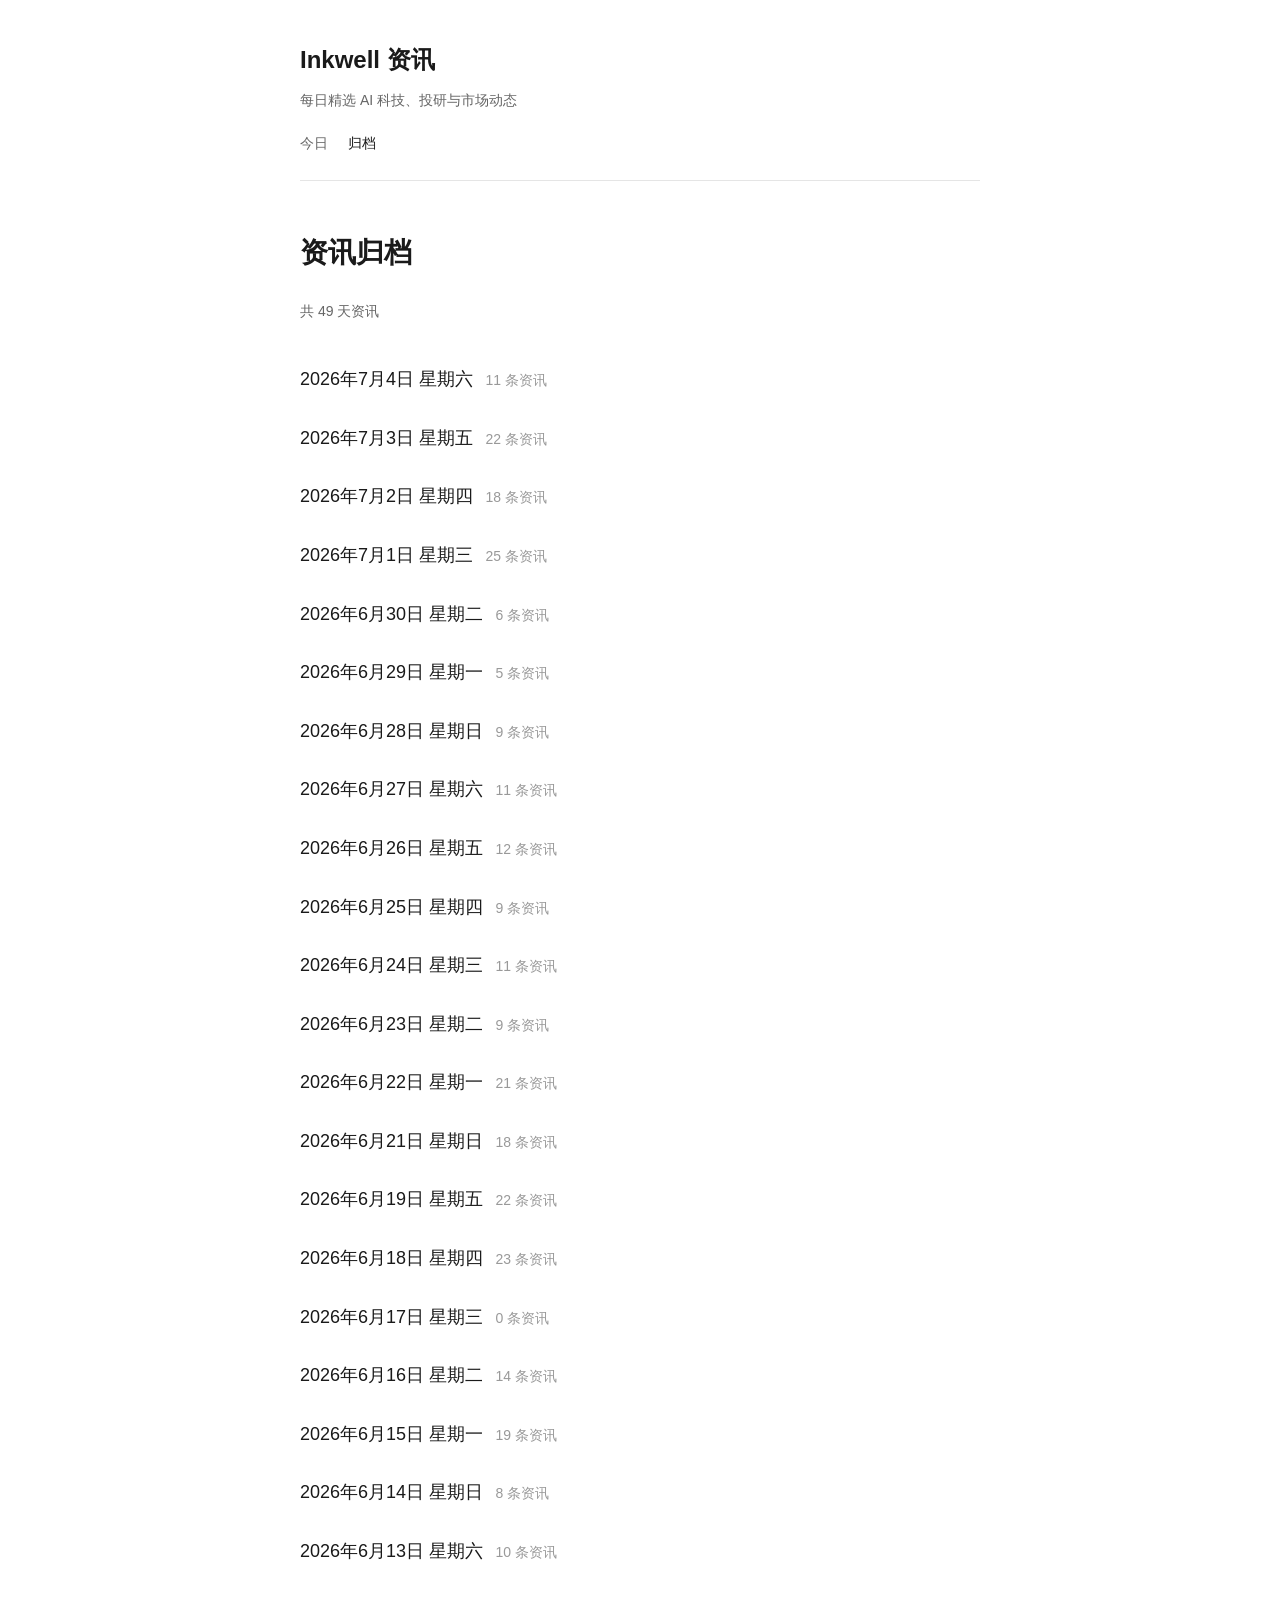
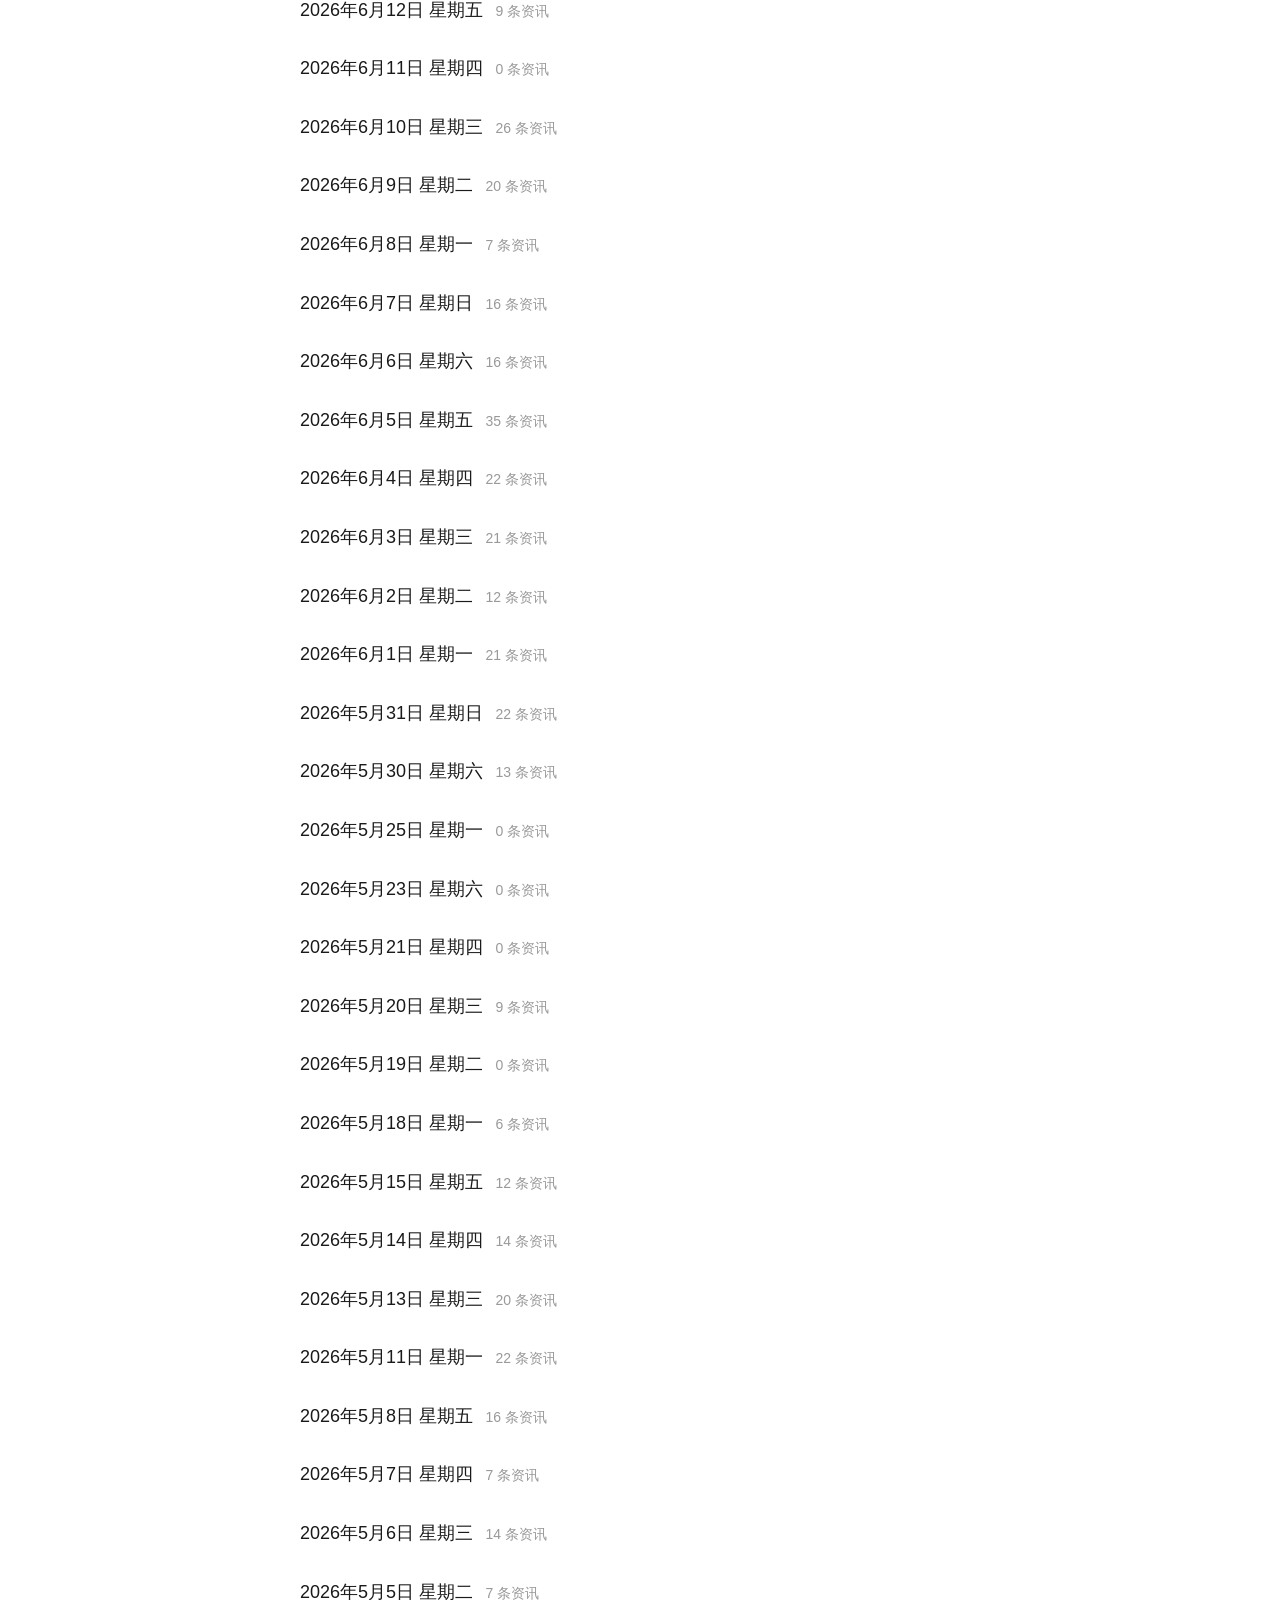
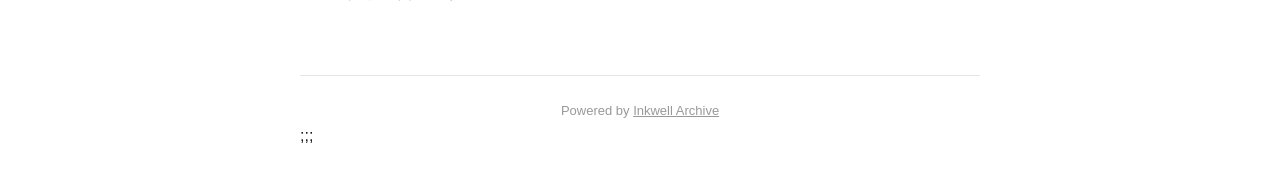
==== commit 39a2f619: "Add 0704 news: 14 articles / 6 categories, 12 highlights" ====
--- a/archive.html
+++ b/archive.html
@@ -27,6 +27,82 @@
   <script>
     // 资讯数据
     const newsData = {
+  "2026-07-04": {
+    "date": "2026年7月4日",
+    "weekday": "星期六",
+    "ai_tech": [
+      {
+        "title": "Open Source AI Gap Map",
+        "summary": "Current AI 非营利联盟发布 Open Source AI Gap Map v0.1，深入索引 421 个开源 AI 产品（266 工具+85 模型+50 数据集+20 硬件），并把 1184 份 YAML 全部放到 MIT 许可的 GitHub 仓库，另有 24400 长尾条目待挖。首个真正意义上的开源 AI 生态版图。",
+        "link": "https://inkwell.coze.com/article/art_pqmshf",
+        "category": "ai_tech"
+      },
+      {
+        "title": "Quoting Josh W. Comeau",
+        "summary": "Josh W. Comeau 反馈：新课 Whimsical Animations 销量仅为往年 1/3，同行普遍营收下滑 50%+。原因是双重打击——开发者担心岗位消失不愿投资学习，能学的人又转向 LLM 一对一辅导。开发者教育市场正被 AI 结构性冲击。",
+        "link": "https://inkwell.coze.com/article/art_1rgac3",
+        "category": "ai_tech"
+      },
+      {
+        "title": "Fable's judgement",
+        "summary": "Simon Willison 从 Claude Code 团队 Cat Wu / Thariq 处获得核心 tip：与其规定 Fable 何时写测试，不如让它「自行判断」。他进一步在 memory file 里写入「所有编码任务，用你的判断分派给合适的低算力子 Agent」，一举压低 Fable 昂贵 token 消耗。",
+        "link": "https://inkwell.coze.com/article/art_ugh2rl",
+        "category": "ai_tech"
+      },
+      {
+        "title": "June 2026 newsletter",
+        "summary": "Simon Willison 6 月付费月报出炉：本期覆盖 Claude Fable 5、GPT-5.6、美国出口管制，重点判定 GLM-5.2 为当前最强开源权重模型，同时宣告「Tokenmaxxing 时代已过」——效率不再靠堆 token。付费墙 10 美元/月，比公开版早一个月。",
+        "link": "https://inkwell.coze.com/article/art_t5n040",
+        "category": "ai_tech"
+      },
+      {
+        "title": "Google DeepMind and A24 announce first-of-its-kind research partnership",
+        "summary": "Google DeepMind 与好莱坞制片厂 A24 官宣联合科研合作——AI 巨头首次与顶级独立影视厂建立研究伙伴关系，方向指向下一代生成式影像。为 Gen-AI 内容工业化落地打开电影级样本入口。",
+        "link": "https://inkwell.coze.com/article/art_yq0lin",
+        "category": "ai_tech"
+      },
+      {
+        "title": "AIEWF Daily Dispatch: The great loops debate and the state of AI engineering",
+        "summary": "AIEWF 收官日 Loop 大辩论：Ralph Loop 作者 Geoffrey Huntley、Keycard 的 Ian Livingstone 力挺自动化软件工厂「已不可逆」，HumanLayer 的 Dex Horthy、Subroutine 的 Greg Pstrucha 反问理想与现实差距。可验证性成为 loop 派唯一底线。",
+        "link": "https://inkwell.coze.com/article/art_uyevgc",
+        "category": "ai_tech"
+      },
+      {
+        "title": "Vercel's Andrew Qu on why agents are a new kind of software",
+        "summary": "Vercel Chief of Software Andrew Qu 详解：Agents 是全新形态的软件，不只是 UI 上加个聊天框。Vercel 自研 MCP 库、skills.sh 和 eve 框架，公司正在把自身「Agent 化」。这是 Vercel 从 web 部署平台向 Agent 底座转型的官方宣言。",
+        "link": "https://inkwell.coze.com/article/art_tjallb",
+        "category": "ai_tech"
+      }
+    ],
+    "research": [
+      {
+        "title": "★ Claude’s Criminally Bad Electron Mac App Is an Inside Job",
+        "summary": "John Gruber 猛批 Anthropic Claude Mac 桌面应用——Electron 套壳、体验拉垮已两年，讽刺意味在于 Anthropic 自家 Claude Code 已能自动生成原生 SwiftUI 代码。用不用 Claude Code 造 Claude for Mac，成为 Anthropic 工程文化的公开测试。",
+        "link": "https://inkwell.coze.com/article/art_dbcjgm",
+        "category": "research"
+      },
+      {
+        "title": "Pluralistic: CARDiac, syntax coloring, view source and vibe code (03 Jul 2026)",
+        "summary": "Cory Doctorow 新篇：从 1970 年代纸板计算机 CARDiac 讲到 vibe coding，直击当代抽象层过厚导致「查看源代码」失灵、隐性认知损耗剧增，抽象越强代价越大。他警告：程序员正把可解释性主权交给不透明系统。",
+        "link": "https://inkwell.coze.com/article/art_2e4yvt",
+        "category": "research"
+      }
+    ],
+    "market": [
+      {
+        "title": "How did we conclude that CcNamespace.dll was the ringleader of a group of DLLs that unloaded prematurely?",
+        "summary": "Raymond Chen 追加案例：如何在崩溃 dump 里定位到 CcNamespace.dll 是一群 CloudNs 系列 DLL 提前卸载的元凶——利用 Windows 卸载 DLL 环形历史 + 命名族群，反推第三方 DLL 生命周期漏洞。经典调试思路教材。",
+        "link": "https://inkwell.coze.com/article/art_g4tqqu",
+        "category": "market"
+      },
+      {
+        "title": "Midnight Train to Stockholm",
+        "summary": "Copenhagen 程序员 Mat Duggan 从马尔默夜车赴斯德哥尔摩，实地写了瑞典高铁 vs. 飞行 vs. 夜卧的选择分析——工程师视角评估欧洲城际交通体验，附中年出差实操心得。",
+        "link": "https://inkwell.coze.com/article/art_xmes9e",
+        "category": "market"
+      }
+    ]
+  },
   "2026-07-03": {
     "date": "2026年7月3日",
     "weekday": "星期五",
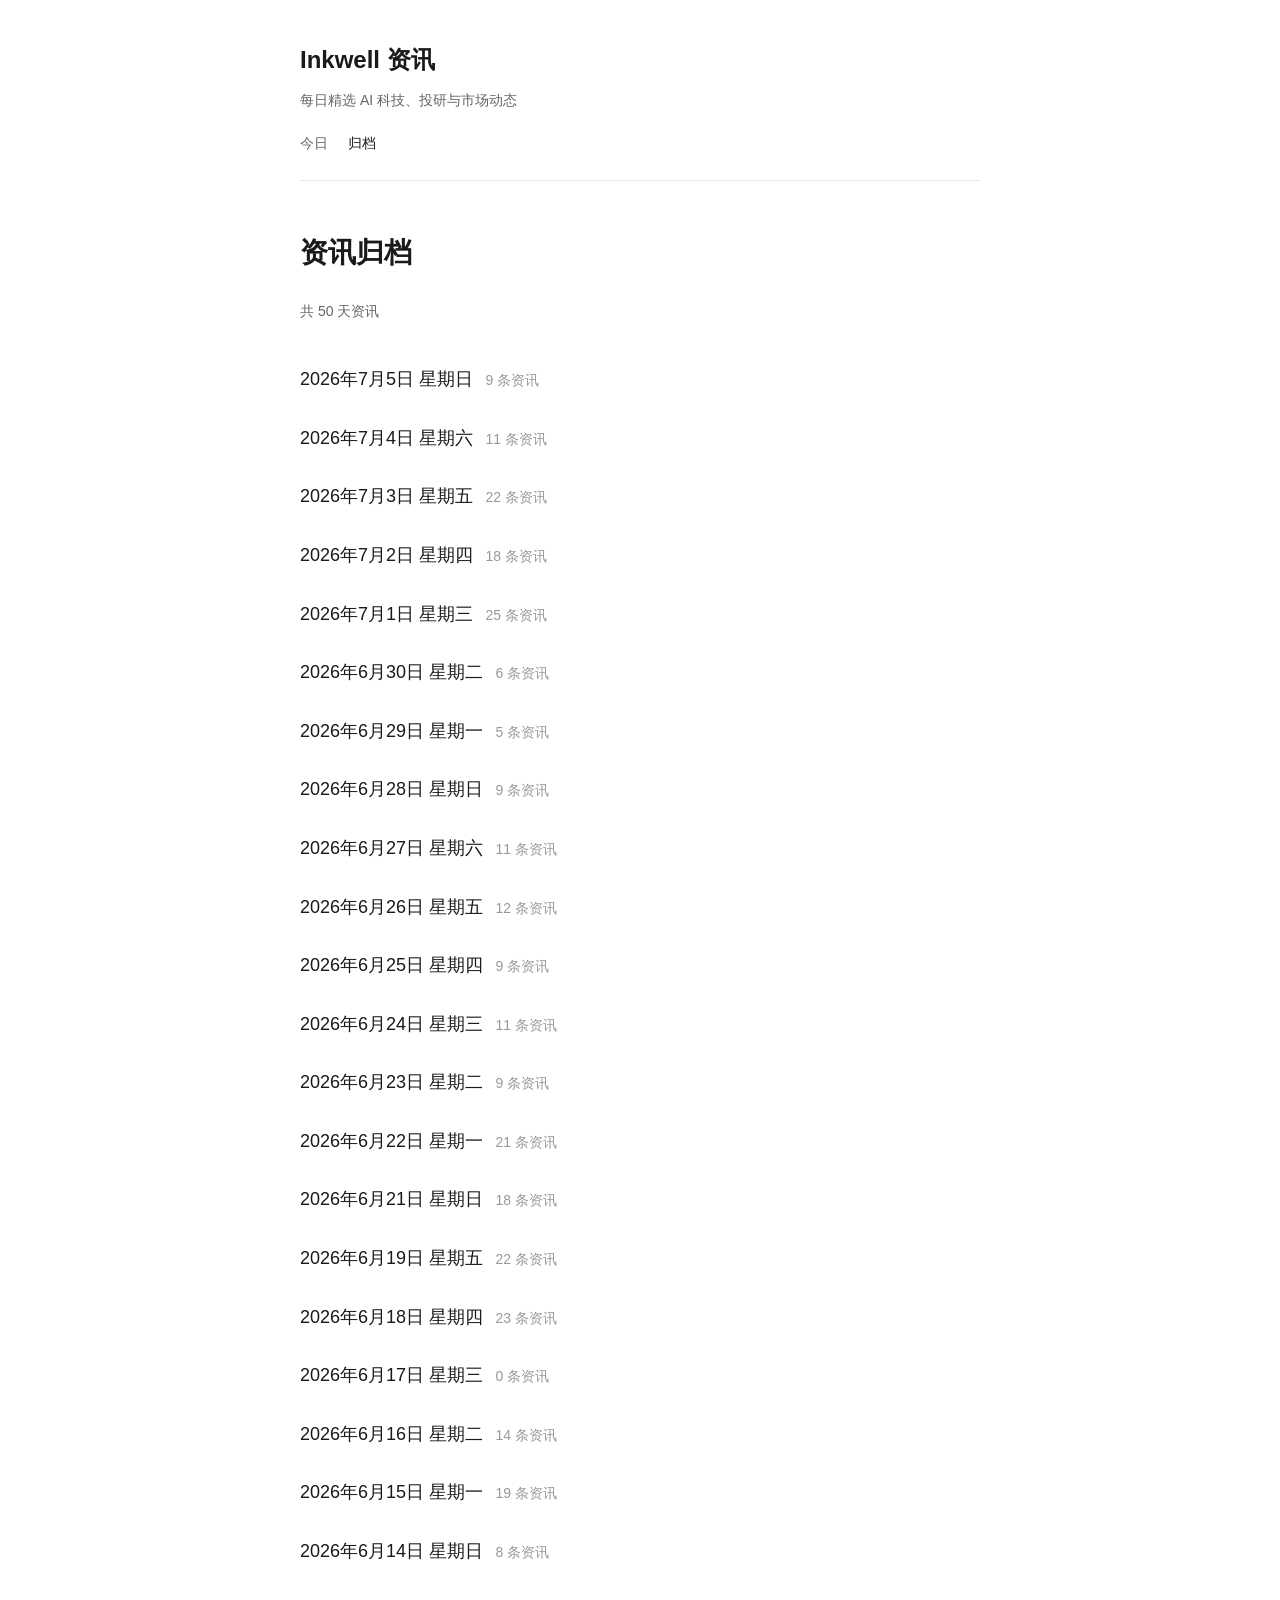
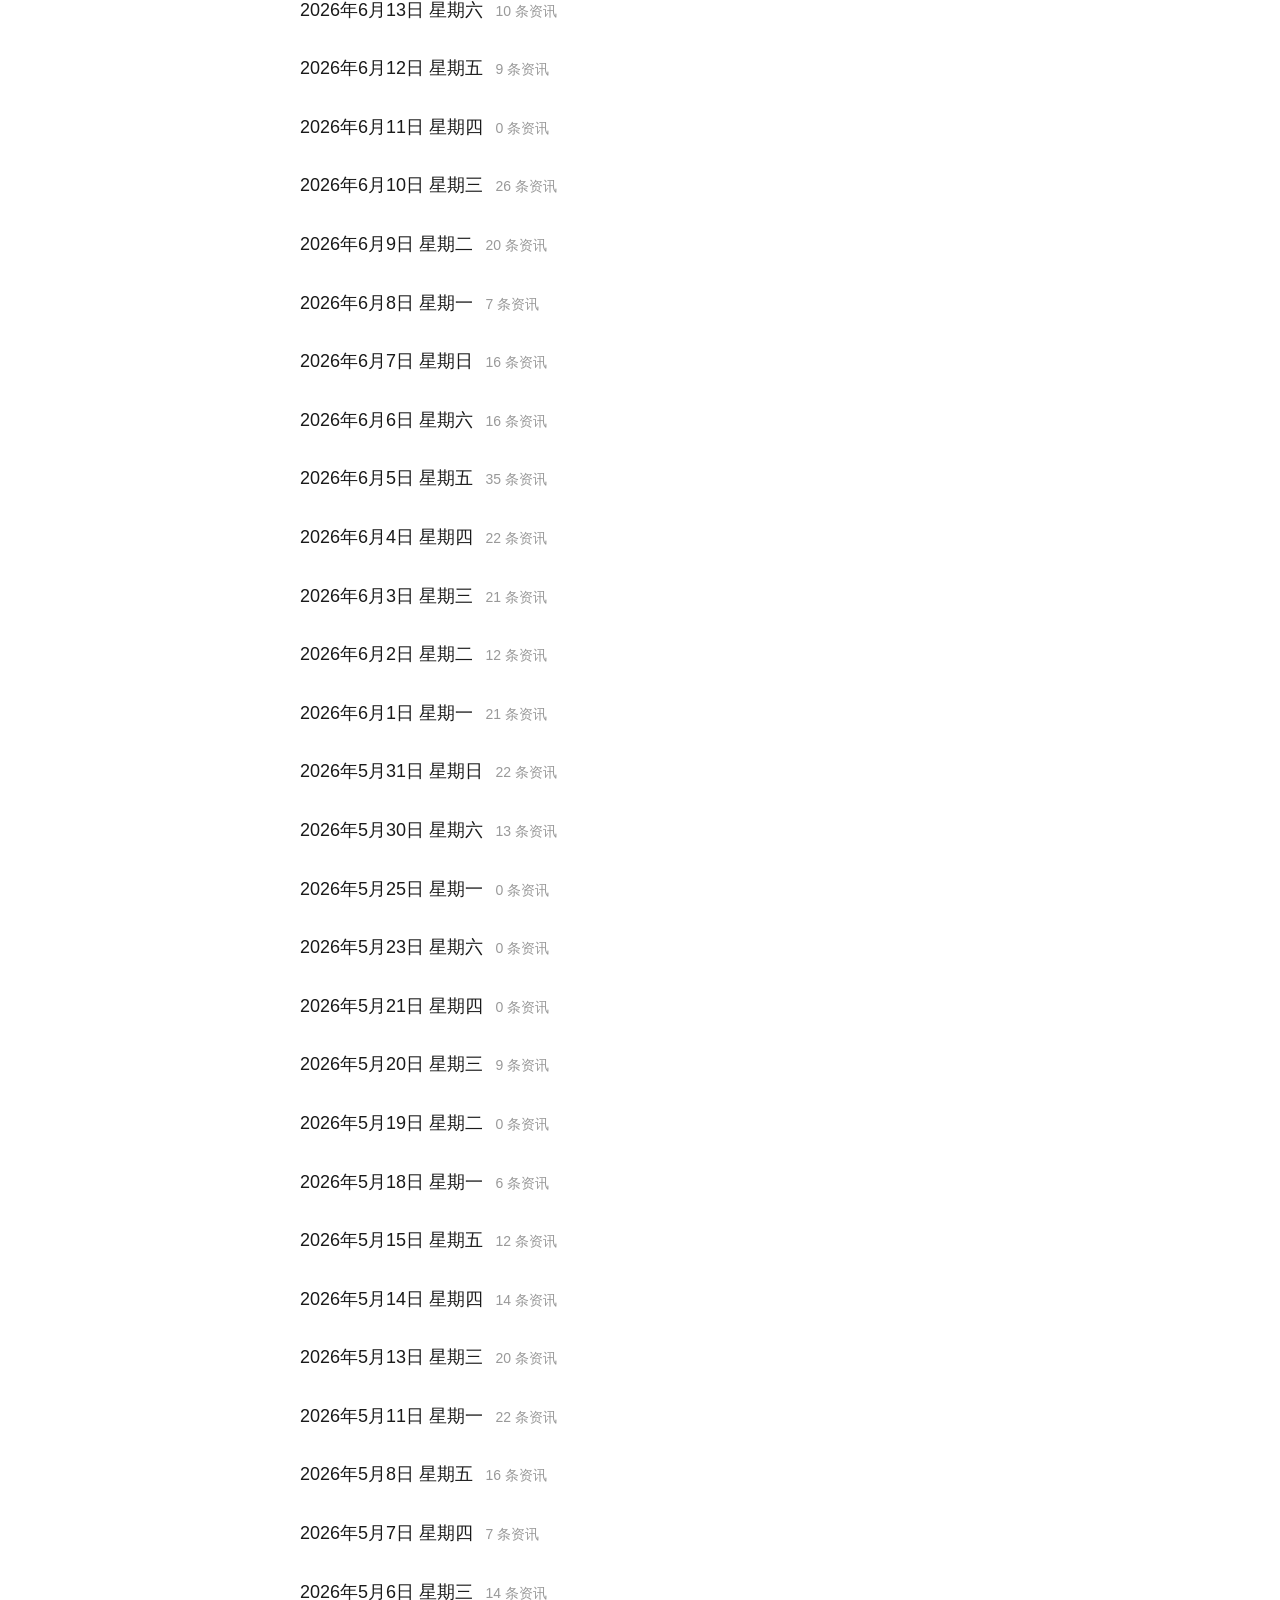
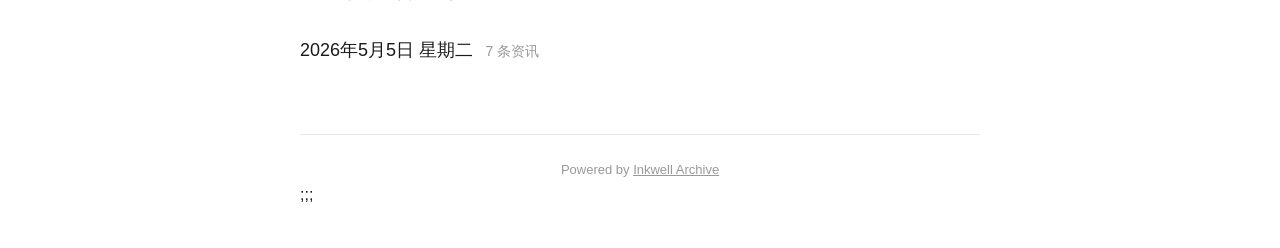
==== commit 46835c20: "Add 0705 news: 10 articles / 7 categories, 9 highlights" ====
--- a/archive.html
+++ b/archive.html
@@ -27,6 +27,70 @@
   <script>
     // 资讯数据
     const newsData = {
+  "2026-07-05": {
+    "date": "2026年7月5日",
+    "weekday": "星期日",
+    "ai_tech": [
+      {
+        "title": "Building a World Map with only 500 bytes",
+        "summary": "Simon Willison 转发 Iwo Kadziela（Codex 协作）的极客小品：仅 445 字节数据 + deflate 压缩 + 极短 JavaScript，即可生成可辨识的 ASCII 世界地图。首次演示 fetch() 可直接吞 data: URI + DecompressionStream，工程美学十足。",
+        "link": "https://inkwell.coze.com/article/art_b43739",
+        "category": "ai_tech"
+      },
+      {
+        "title": "Better Models: Worse Tools",
+        "summary": "Simon Willison 转 Armin Ronacher 观察：新款 Claude Opus 4.8 在 Pi 的 edit 工具嵌套 edits[] 数组里频繁凭空多塞字段，导致工具调用被拒。反直觉结论——「更强模型 ≠ 更稳工具调用」，schema 校验会随能力提升而更容易失效。",
+        "link": "https://inkwell.coze.com/article/art_66sjof",
+        "category": "ai_tech"
+      },
+      {
+        "title": "Does additional data always reduce posterior variance?",
+        "summary": "John D. Cook 一篇贝叶斯小品：「更多数据一定降低后验方差吗？」——答案是否定的。虽然一般情况下后验会收缩，但存在反例，新观测可能与先验冲突反而放大不确定性。附数值化推演，统计学直觉纠偏。",
+        "link": "https://inkwell.coze.com/article/art_van2qt",
+        "category": "ai_tech"
+      }
+    ],
+    "research": [
+      {
+        "title": "From the DF Archive: ‘Electron and the Decline of Native Apps’",
+        "summary": "John Gruber 从 2018 年 DF 存档翻出旧文重贴——那年他就警告 Electron 是原生应用体验的祸根，如今 Claude、Slack、VS Code 全线套壳，Mac 原生美感被稀释。历史坐标回望 8 年前判断精准兑现。",
+        "link": "https://inkwell.coze.com/article/art_hpxijf",
+        "category": "research"
+      },
+      {
+        "title": "Fantastical 4.1.15 Adds Calendar Mirroring",
+        "summary": "Flexibits 发布 Fantastical 4.1.15：新增 Calendar Mirroring，可把工作/私人两本日历打通，事件双向映射且完全本地处理、不经服务器。可选「详情或忙碌块」两档隐私粒度，是本地优先跨账号协作范例。",
+        "link": "https://inkwell.coze.com/article/art_542tod",
+        "category": "research"
+      },
+      {
+        "title": "Combined 1D and 2D Barcodes",
+        "summary": "shkspr.mobi 极客实验：把 1D UPC 条码嵌进 QR Code 中央区域，扫描器远看识别 QR、近看识别一维码。1970 年代条码 vs. 未来 QR 的过渡兼容方案，附完整生成脚本。",
+        "link": "https://inkwell.coze.com/article/art_heykmj",
+        "category": "research"
+      },
+      {
+        "title": "Better Models: Worse Tools",
+        "summary": "Armin Ronacher 原文首发：Claude Opus 4.8 调用 Pi 的 edit 工具时凭空捏造嵌套字段（如 edits[].newContent 里多出 unknown key），导致工具因 schema 不匹配拒绝执行。作者两天调试后判定：模型能力提升带来副作用，参数捏造比幻觉输出更隐蔽、更致命。",
+        "link": "https://inkwell.coze.com/article/art_d2ub3b",
+        "category": "research"
+      }
+    ],
+    "market": [
+      {
+        "title": "This Week in Package Management: 4 July 2026",
+        "summary": "nesbitt.io 第 7 周包管理周报：Hex 2.5.0 上线组织级依赖政策（HEX_POLICY），项目可从组织仓库拉取命名策略过滤高风险版本；APT 亦有多项更新。Erlang/Elixir 生态在供应链安全上再进一步。",
+        "link": "https://inkwell.coze.com/article/art_z1k632",
+        "category": "market"
+      },
+      {
+        "title": "megawatts by microwave",
+        "summary": "computer.rip 长文《megawatts by microwave》：从 1914 年内政部对哥伦比亚河的开发调研讲起，回顾大萧条时代 Grand Coulee 水坝供电大西北的经典史，为下一步「微波无线输电」远景铺陈历史脉络。",
+        "link": "https://inkwell.coze.com/article/art_9qdstu",
+        "category": "market"
+      }
+    ]
+  },
   "2026-07-04": {
     "date": "2026年7月4日",
     "weekday": "星期六",
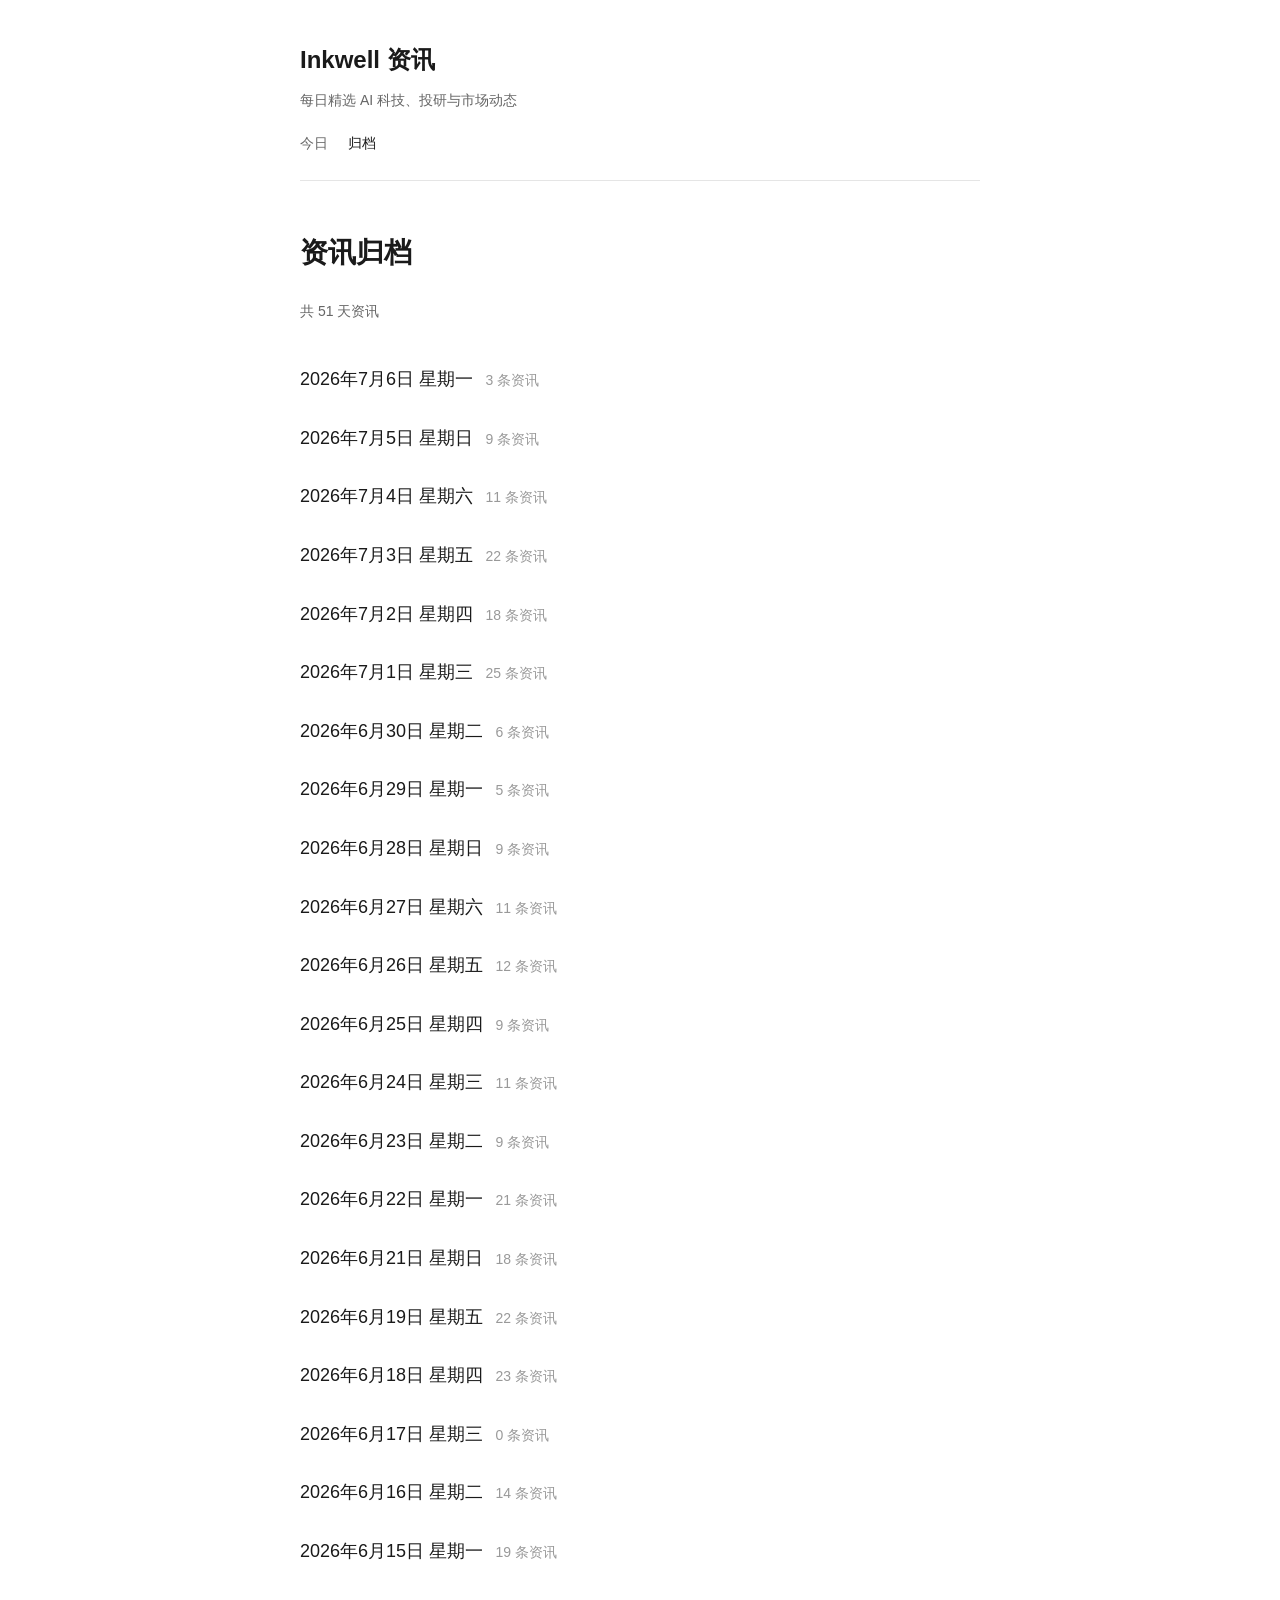
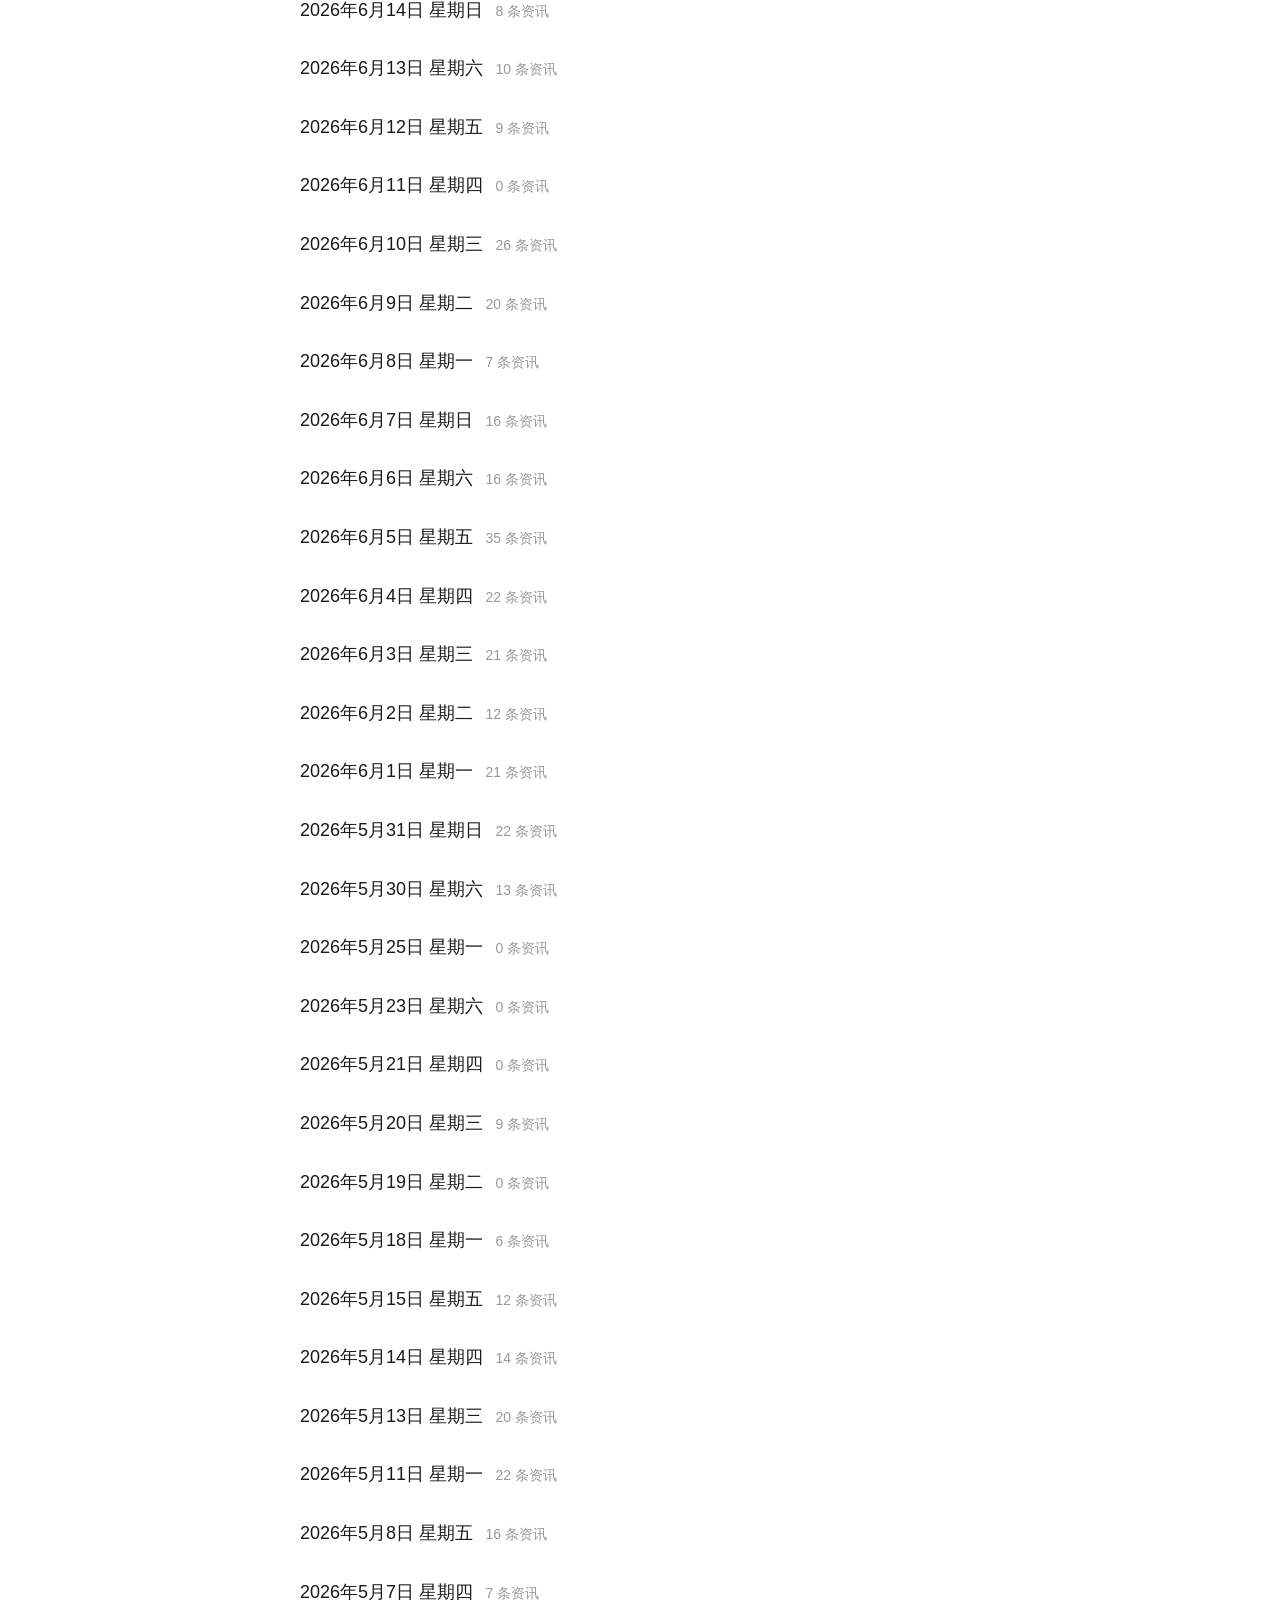
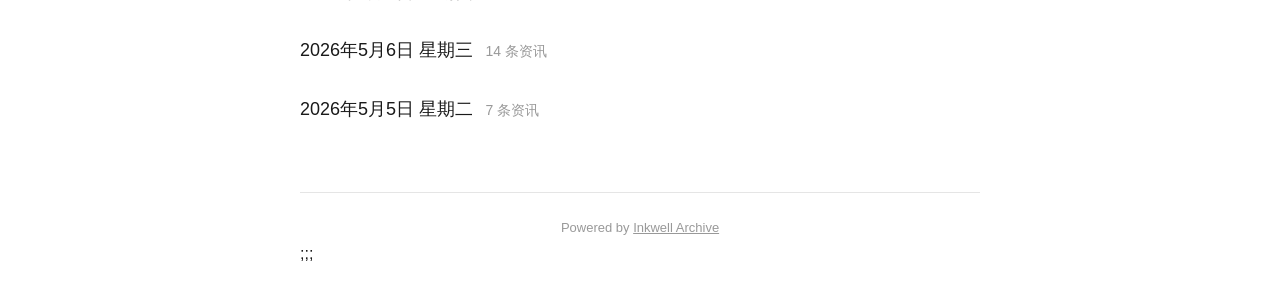
==== commit 06bdfb77: "chore: 2026-07-06 InkWell 日报归档（3篇/2分类）" ====
--- a/archive.html
+++ b/archive.html
@@ -27,6 +27,33 @@
   <script>
     // 资讯数据
     const newsData = {
+  "2026-07-06": {
+    "date": "2026年7月6日",
+    "weekday": "星期一",
+    "ai_tech": [
+      {
+        "title": "sqlite-utils 4.0rc2, mostly written by Claude Fable (for about $149.25)",
+        "summary": "Simon Willison 分享 sqlite-utils 4.0rc2 稳定版收尾实战：借 Claude Fable Max 订阅到期前的算力窗口（累计花费 $149.25），让 Fable 全流程审查代码库，一次性揪出 5 个 release blocker，其中 delete_where() 未提交事务将永久污染连接、导致数据丢失。「LLM 兜底大版本 SemVer 审查」范式跑通。",
+        "link": "https://inkwell.coze.com/article/art_f25dxd",
+        "category": "ai_tech"
+      },
+      {
+        "title": "sqlite-utils 4.0rc2",
+        "summary": "Simon Willison 同日短讯：sqlite-utils 4.0rc2 已发布，正式指向前一篇 Claude Fable 协作长文。作为 SemVer 语义化版本正式候选，本轮为 4.0 stable 前最后一次收敛，无新破坏性变更。",
+        "link": "https://inkwell.coze.com/article/art_9b4ung",
+        "category": "ai_tech"
+      }
+    ],
+    "research": [
+      {
+        "title": "Travel notes: PLDI Boulder",
+        "summary": "程序语言实现顶会 PLDI 2026 Boulder 现场手记：作者第四次参会，重点参加 EGRAPHS workshop，多次听到 Knuth-Bendix 完备化算法。含 e-graph 优化、编译器研究圈层社交观察，以及 Denver 机场到 Boulder 的通勤实录，PL 圈层内部生态窥探。",
+        "link": "https://inkwell.coze.com/article/art_5wz4j5",
+        "category": "research"
+      }
+    ],
+    "market": []
+  },
   "2026-07-05": {
     "date": "2026年7月5日",
     "weekday": "星期日",
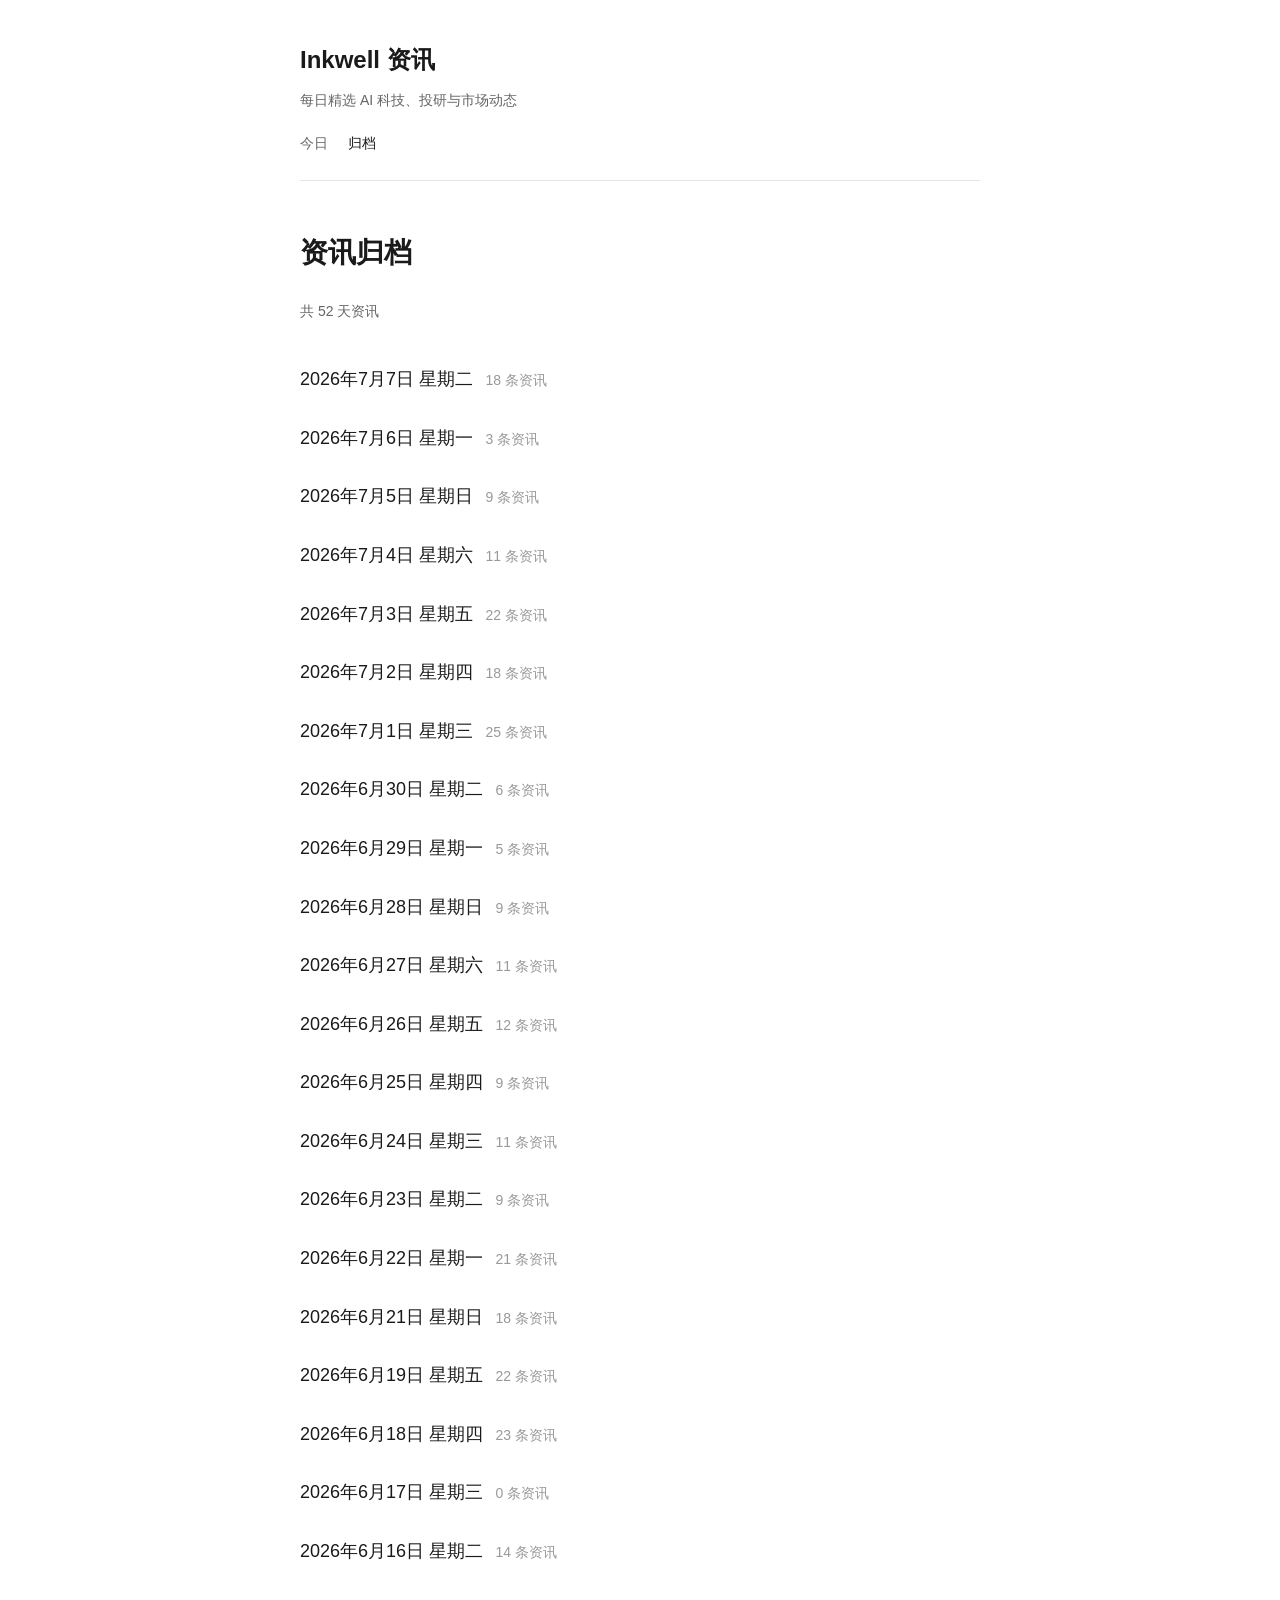
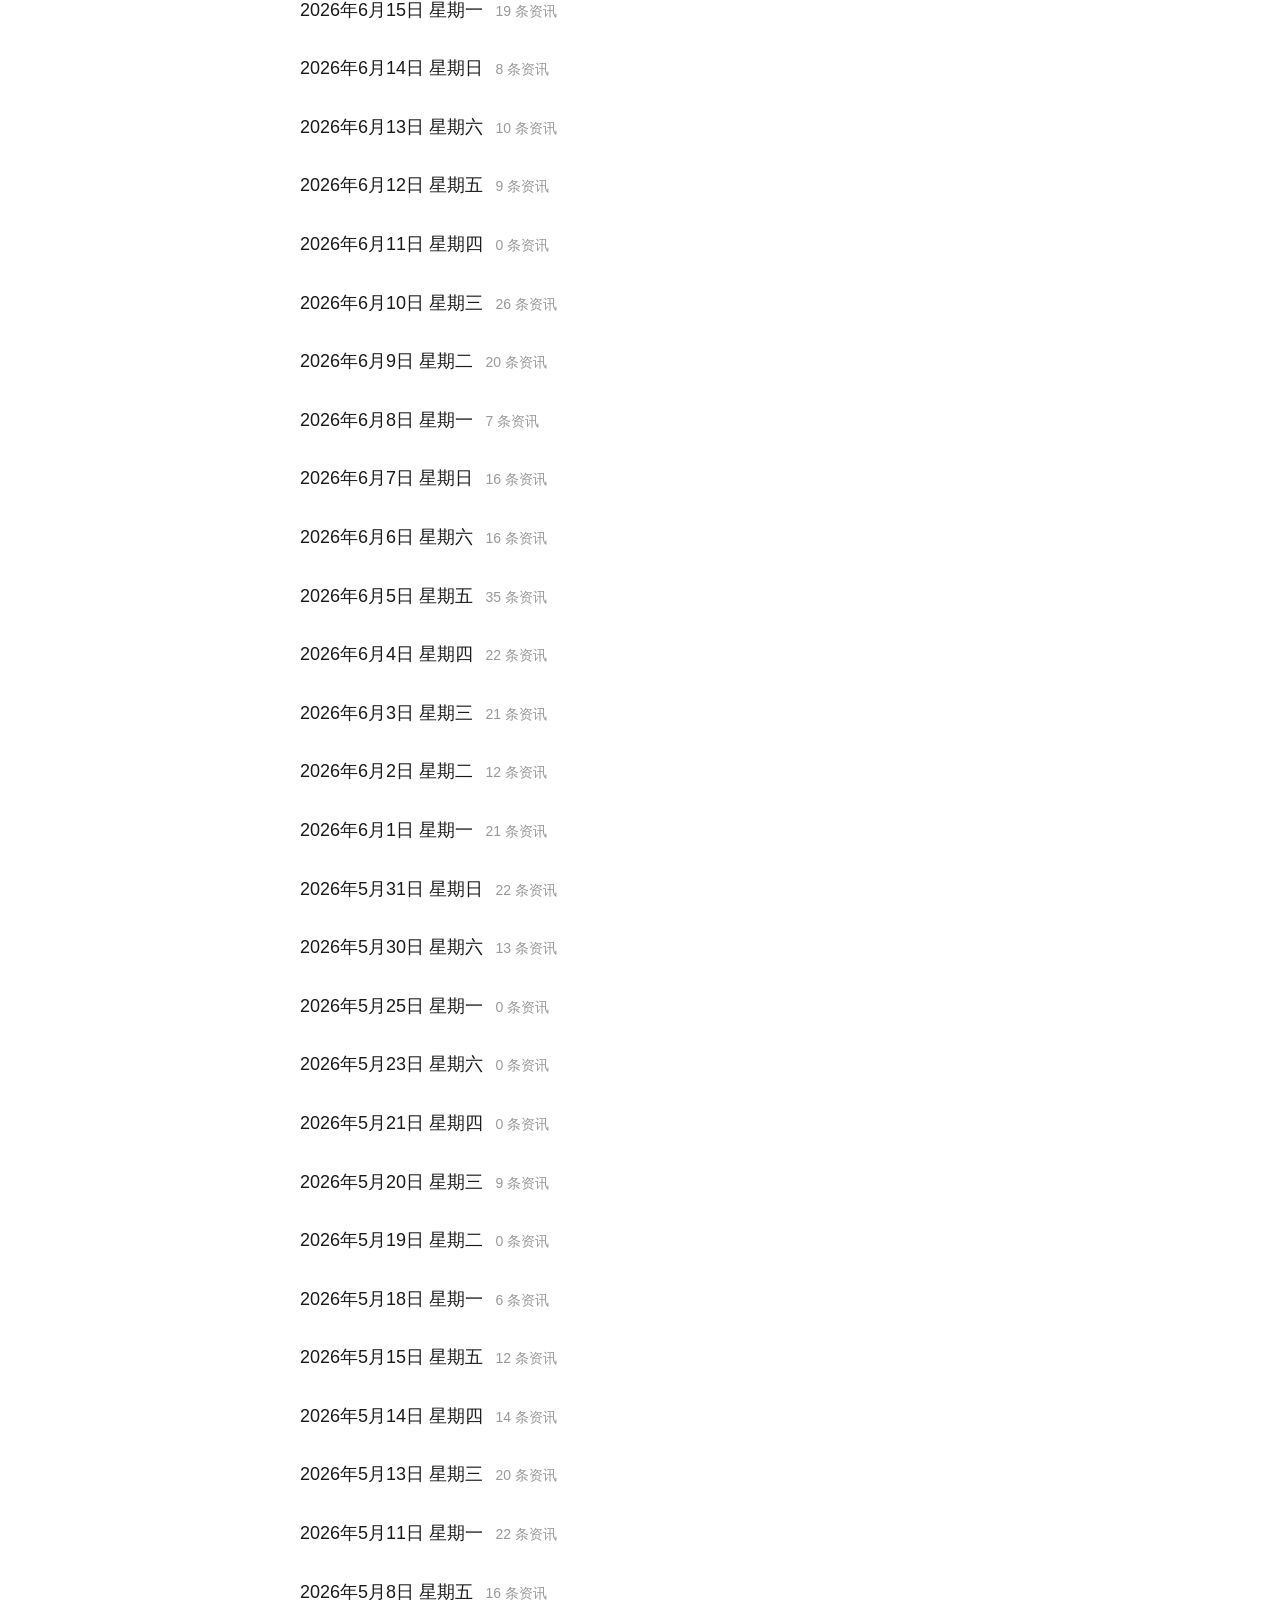
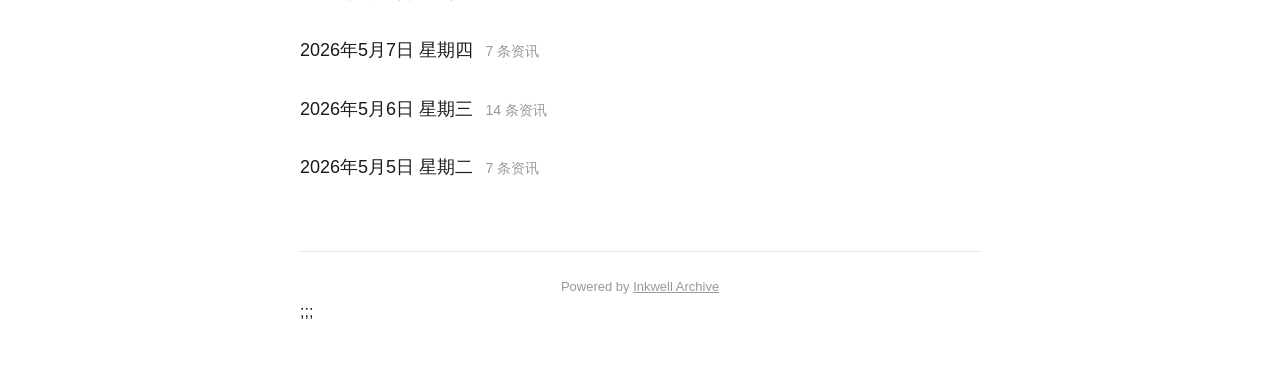
==== commit 2cb00836: "Add 2026-07-07 InkWell daily archive (20 articles / 7 categories, 14 highlights)" ====
--- a/archive.html
+++ b/archive.html
@@ -27,6 +27,124 @@
   <script>
     // 资讯数据
     const newsData = {
+  "2026-07-07": {
+    "date": "2026年7月7日",
+    "weekday": "星期二",
+    "ai_tech": [
+      {
+        "title": "Life with hazard ratios",
+        "summary": "dynomight 讲清了健康研究里\"风险比 HR\"的实际意义：HR=0.90 或 HR=1.30 到底改变多少寿命预期？给出把 HR 换算成实际生命期望损益的方法，帮助读者对纤维素、吸烟等健康新闻做出更理性判断。",
+        "link": "https://inkwell.coze.com/article/art_gsxcau",
+        "category": "ai_tech"
+      },
+      {
+        "title": "e approximation",
+        "summary": "数学博客 John D. Cook 推荐分数 e ≈ 2721/1001，denominator 只有 10 bit 却精确到 7-8 位有效数字，二进制下前 20 位完全一致，远优于简单截断 2718/1000。是数值逼近里少见的\"高性价比\"经典例子。",
+        "link": "https://inkwell.coze.com/article/art_l1i1ky",
+        "category": "ai_tech"
+      },
+      {
+        "title": "Reproducing a geometry theorem diagram",
+        "summary": "John D. Cook 复现一个古典几何定理图：以 AB 为直径的圆、CD 垂直、内切圆等。作者对比\"猜出 C=(cos 1, sin 1)\"与解析法两种复原方式，展示几何题图纸背后蕴含的推导美学。",
+        "link": "https://inkwell.coze.com/article/art_dan02g",
+        "category": "ai_tech"
+      },
+      {
+        "title": "sqlite-utils 4.0rc3",
+        "summary": "Simon Willison 发布 sqlite-utils 4.0rc3，用 Claude Fable 5 + GPT-5.5 联合刷 issue/PR 队列，最大新特性是内省和创建复合外键。同时兼容 SQLite 大小写不敏感列名约定，涉及多处 subtle 破坏性变更。",
+        "link": "https://inkwell.coze.com/article/art_3i9zor",
+        "category": "ai_tech"
+      }
+    ],
+    "research": [
+      {
+        "title": "★ Apple Should Eliminate the App Icon 'Squircle Jail'",
+        "summary": "John Gruber 力挺 Rogue Amoeba 的 Paul Kafasis：Apple 强制所有 App 图标塞进圆角矩形（\"squircle jail\"）是可用性和创意的倒退，图标失去辨识度也没有技术必要性。Liquid Glass 已被内部承认犯错，Golden Gate 已在悄悄修补，Apple 应恢复图标自由造型。",
+        "link": "https://inkwell.coze.com/article/art_97g2yk",
+        "category": "research"
+      },
+      {
+        "title": "Markdown Now Has a UTI in Apple's Version 27 OSes",
+        "summary": "Apple 27 系列 OS 第三个开发者 Beta 首次内置 Markdown 的官方 Uniform Type Identifier：`net.daringfireball.markdown`，conforms to `public.utf8-plain-text`。John Gruber 22 年前定义的 Markdown 终获系统级承认，UTF-8 也被官方钦定为默认编码。",
+        "link": "https://inkwell.coze.com/article/art_phdh1f",
+        "category": "research"
+      },
+      {
+        "title": "Backblaze Versus Dropbox",
+        "summary": "Backblaze 悄悄停止备份 iCloud/Dropbox/Google Drive/OneDrive 云同步目录内容，只备份\"占位符\"文件，用户可能在丢数据时才发现。John Gruber 复盘一年来的用户困惑，指出问题根源是云盘同步与本地备份边界模糊，用户需重新审视备份策略。",
+        "link": "https://inkwell.coze.com/article/art_vukll",
+        "category": "research"
+      },
+      {
+        "title": "Allen Pike, Back in November: 'Why Is ChatGPT for Mac So Good?'",
+        "summary": "Gruber 转发 Allen Pike 观点：桌面仍是工作发生的地方，OpenAI 收购 Sky 加码桌面、Anthropic 靠模型质量抢滩，反而 Google Gemini for Mac 做得敷衍。ChatGPT for Mac 之所以出色，是罕见地把\"Mac 原生质感\"当成一等公民对待。",
+        "link": "https://inkwell.coze.com/article/art_61z7ty",
+        "category": "research"
+      },
+      {
+        "title": "ATP Member Special: Mac-Assed Mac Apps",
+        "summary": "Accidental Tech Podcast 会员特辑聚焦\"Mac-assed Mac apps\"这一评价体系：什么样的应用才配称原生 Mac 应用，以及为什么开发者和用户都应该在意这件事。会员订阅 $8/月，Gruber 强推。",
+        "link": "https://inkwell.coze.com/article/art_m3yb2t",
+        "category": "research"
+      },
+      {
+        "title": "Maestral, the Open Source Splendidly Simple Mac Dropbox Client, Has Been Retired",
+        "summary": "开源极简 Mac Dropbox 客户端 Maestral 于 2026 年 6 月正式停止维护，7 月 28 日 GitHub 项目归档。开发者 Sam Schott 因个人时间与 Dropbox 使用退坑双原因退出。老用户仍可用至证书过期。",
+        "link": "https://inkwell.coze.com/article/art_ie8mu6",
+        "category": "research"
+      },
+      {
+        "title": "Jason Snell Ends His Column, and 28-Year Run, at Macworld",
+        "summary": "Jason Snell 结束在 Macworld 长达 28 年的专栏，从 1997 年 Apple 濒临倒闭时入职写到今日 Apple 市值巅峰。文章回顾了整个 Steve Jobs 回归时代的媒体见证史，是 Apple 生态一个时代的落幕。",
+        "link": "https://inkwell.coze.com/article/art_irn9l2",
+        "category": "research"
+      },
+      {
+        "title": "Premium: The Hater's Guide To SoftBank",
+        "summary": "Ed Zitron 深度开火 SoftBank 46 届股东会：孙正义靠 \"AGI 幻灯片\"和\"未拴绳鹅\"级别的画饼撑住集团估值，实则 Vision Fund 巨亏、OpenAI 承诺资金存疑。深扒 SoftBank 财务结构与 AI 押注风险，AI 泡沫论重要一手素材。",
+        "link": "https://inkwell.coze.com/article/art_ynz6ii",
+        "category": "research"
+      },
+      {
+        "title": "I'm just so bored of AI",
+        "summary": "shkspr.mobi 作者对满口 AI 的技术圈发出社交疲劳吐槽：让人想起大学时初尝致幻剂逢人便布道的舍友，\"你让电脑帮你打给妈妈\"并不高级。反映了开发者社区对 AI 话语过载的一种情绪反弹。",
+        "link": "https://inkwell.coze.com/article/art_938le9",
+        "category": "research"
+      }
+    ],
+    "market": [
+      {
+        "title": "Amazon Basics, but for intellectual property.",
+        "summary": "作者剖析 Amazon 利用平台数据抄袭第三方卖家商品的顽疾：作为服务方掌握全部销售数据，可无成本复制爆款。此模式正被 AI 训练数据搬到 IP 领域——AI 公司也在用\"平台方数据优势\"抄创作者。",
+        "link": "https://inkwell.coze.com/article/art_cnpou1",
+        "category": "market"
+      },
+      {
+        "title": "GLM 5.2 and the coming AI margin collapse (part 1)",
+        "summary": "⚠️ 重点：作者预警 AI 经济学被严重低估的转折——真正的\"DeepSeek 时刻\"正在到来。GLM 5.2 等开源模型将击穿闭源 API 定价，头部厂商推理毛利面临系统性坍塌。首篇聚焦市场对 DeepSeek R1 反应的重新解读，第二篇待发。",
+        "link": "https://inkwell.coze.com/article/art_xoxzm6",
+        "category": "market"
+      },
+      {
+        "title": "C2PA only works if everything is signed",
+        "summary": "欧盟 AI Act 一个月后强制生效，要求 AI 生成内容要么打水印要么用\"数字签名元数据\"（C2PA Content Credentials）。作者论证：水印可 trivial 移除、C2PA 只有全网强制签名才有意义，否则形同虚设，欧盟合规路径实际不可行。",
+        "link": "https://inkwell.coze.com/article/art_hc1mu0",
+        "category": "market"
+      },
+      {
+        "title": "Stephan's Quintet",
+        "summary": "独立天文爱好者 maurycyz 用自建望远镜拍下著名的斯蒂芬五重奏星系，通过 z=0.0026 vs z=0.022 的红移数据分析证明其中一颗蓝色旋涡星系并非真正成员。业余极客的深空天文实拍与数据分析范本。",
+        "link": "https://inkwell.coze.com/article/art_2kkkq9",
+        "category": "market"
+      },
+      {
+        "title": "I opened a file with FILE_FLAG_DELETE_ON_CLOSE, but now I changed my mind",
+        "summary": "Raymond Chen 深挖 Windows CreateFile 的 FILE_FLAG_DELETE_ON_CLOSE：设了就不能撤回。正确做法是先普通打开、按需在最后一份句柄关闭前用 SetFileInformationByHandle + FILE_DISPOSITION_INFO 切换删除意图，实现条件性延迟删除。",
+        "link": "https://inkwell.coze.com/article/art_ttaomx",
+        "category": "market"
+      }
+    ]
+  },
   "2026-07-06": {
     "date": "2026年7月6日",
     "weekday": "星期一",
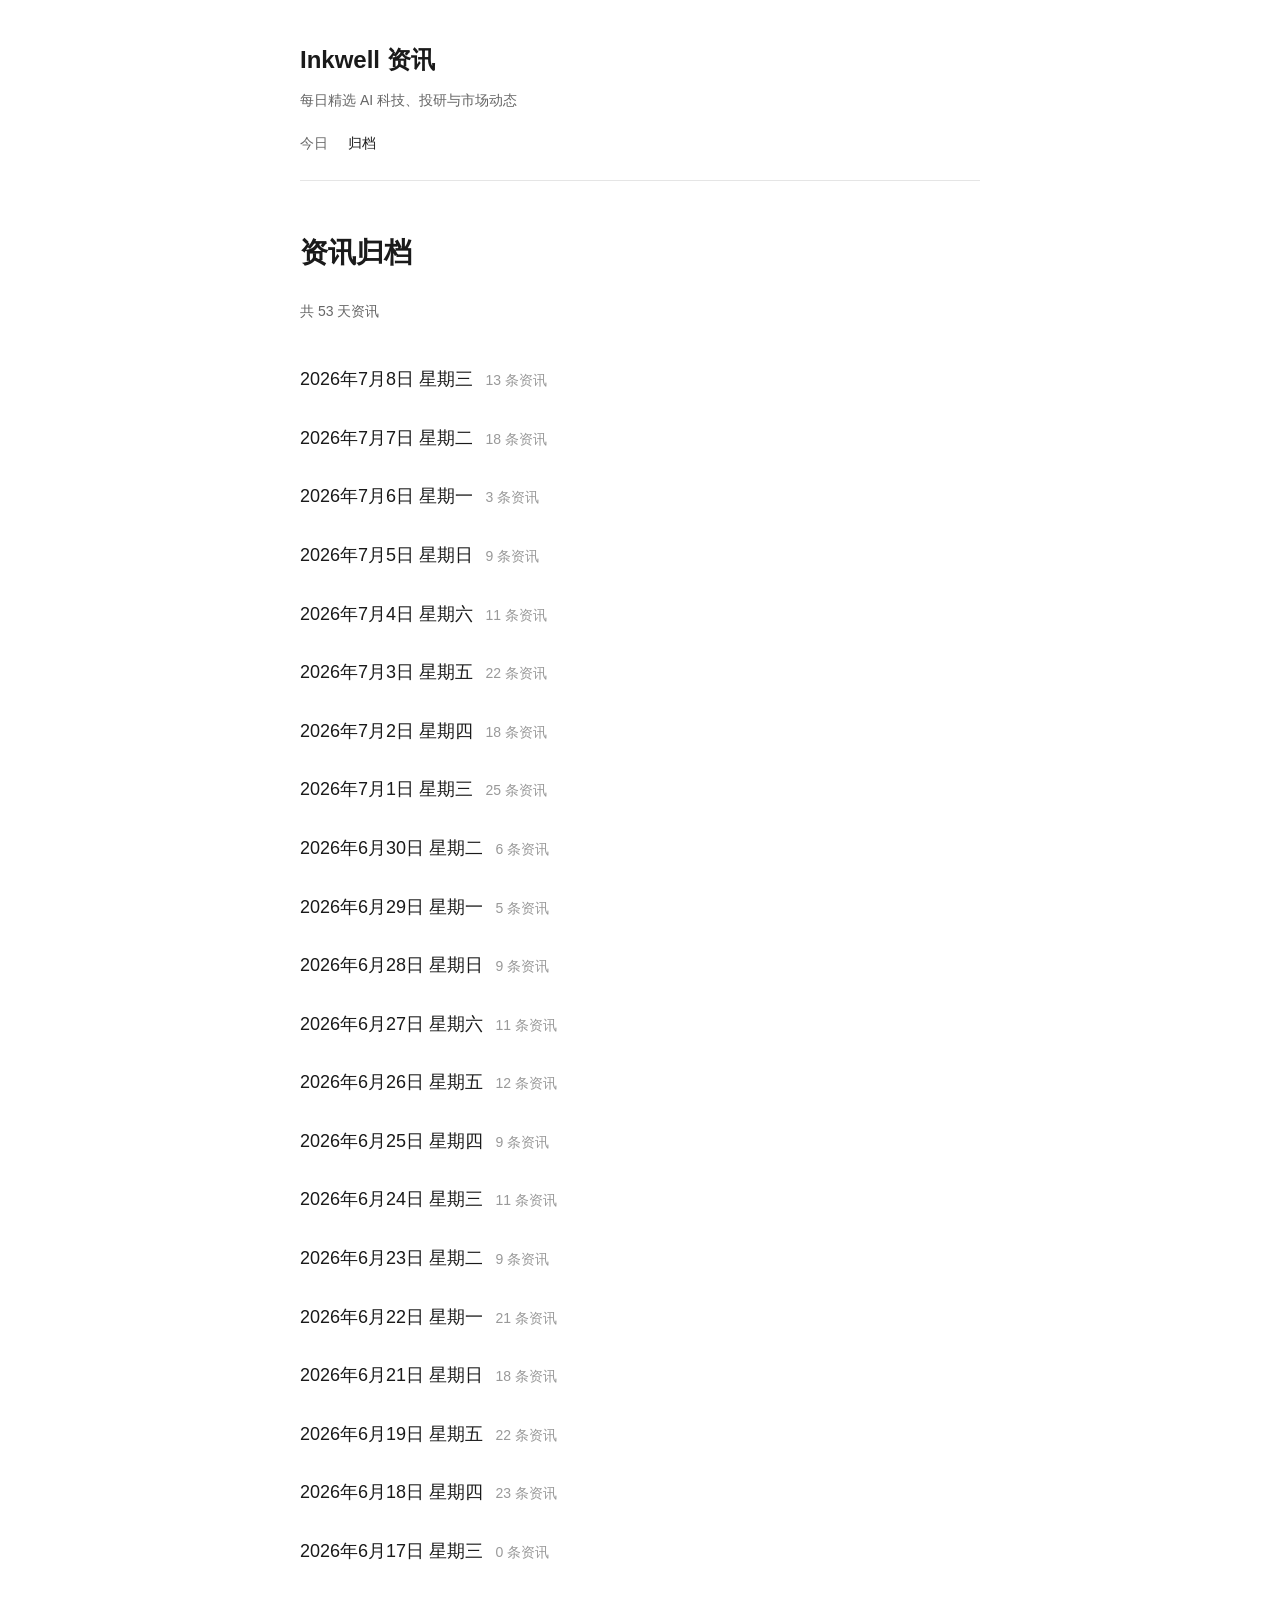
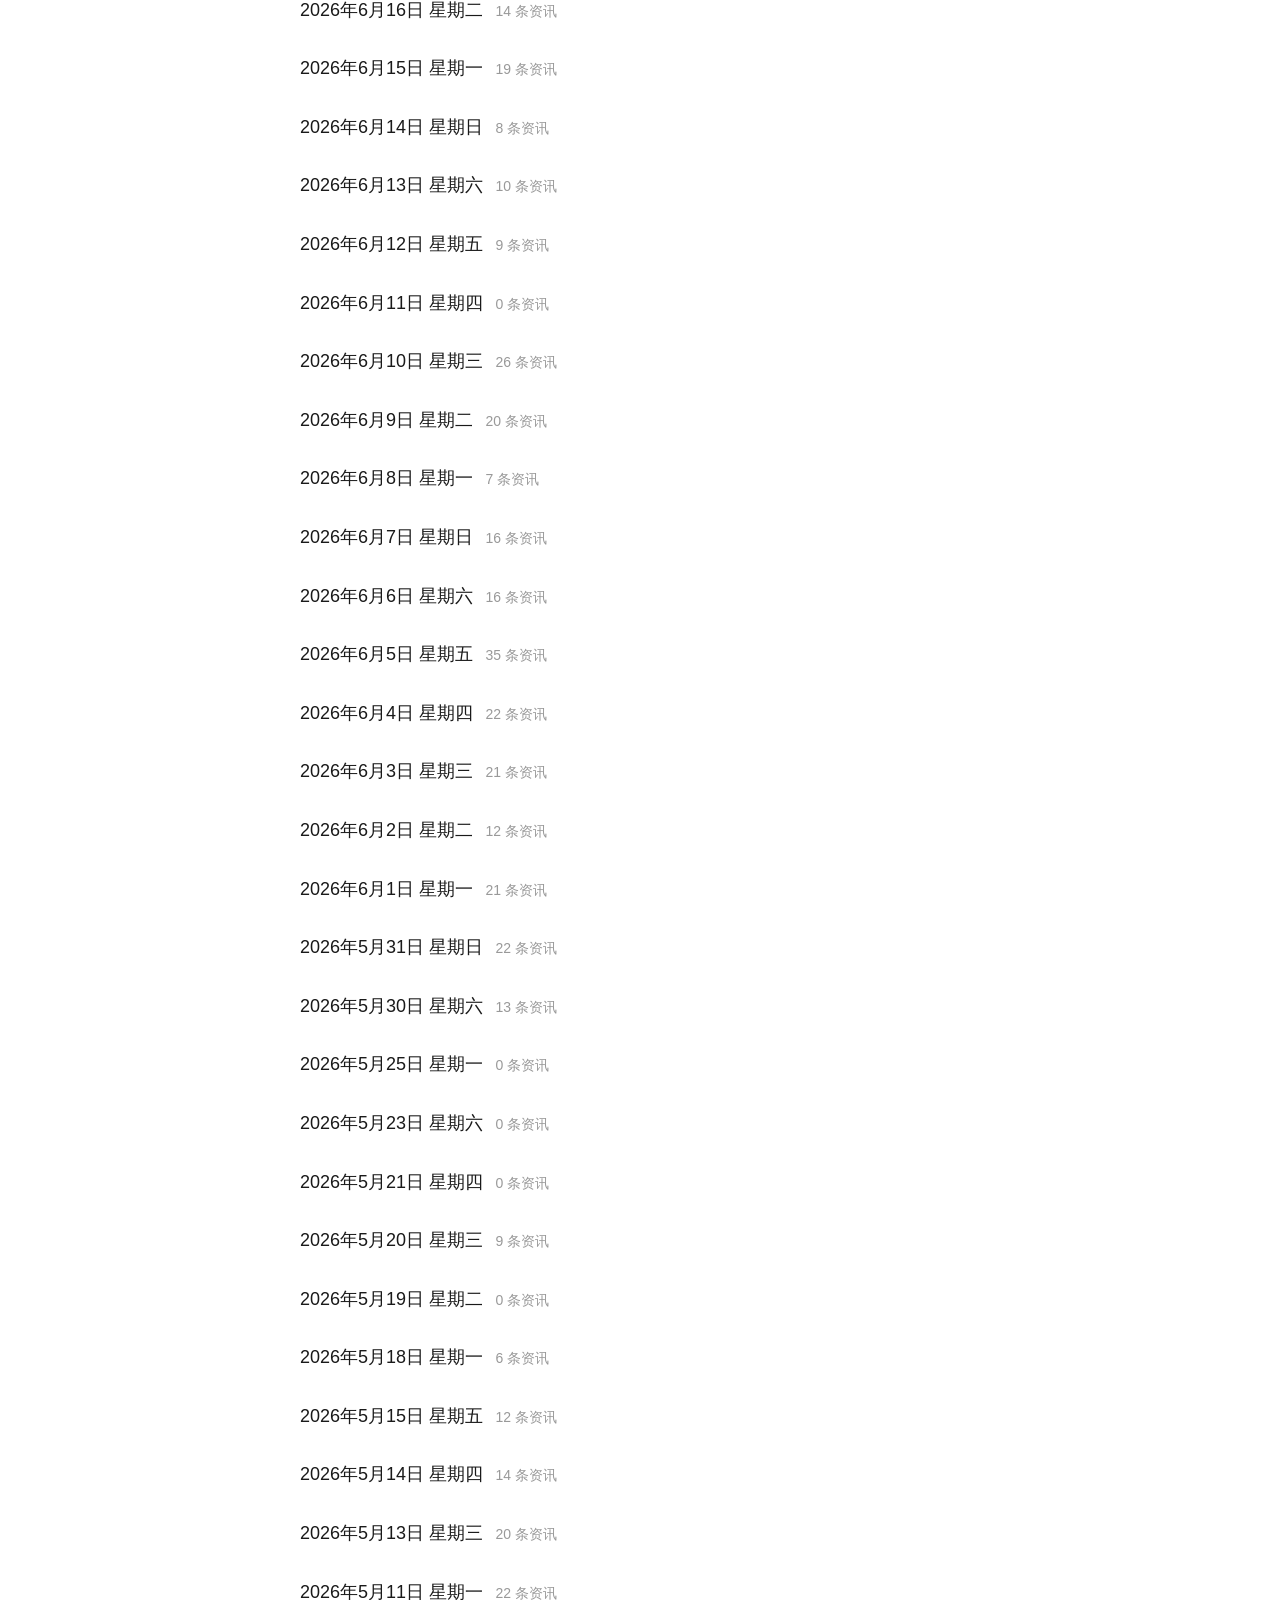
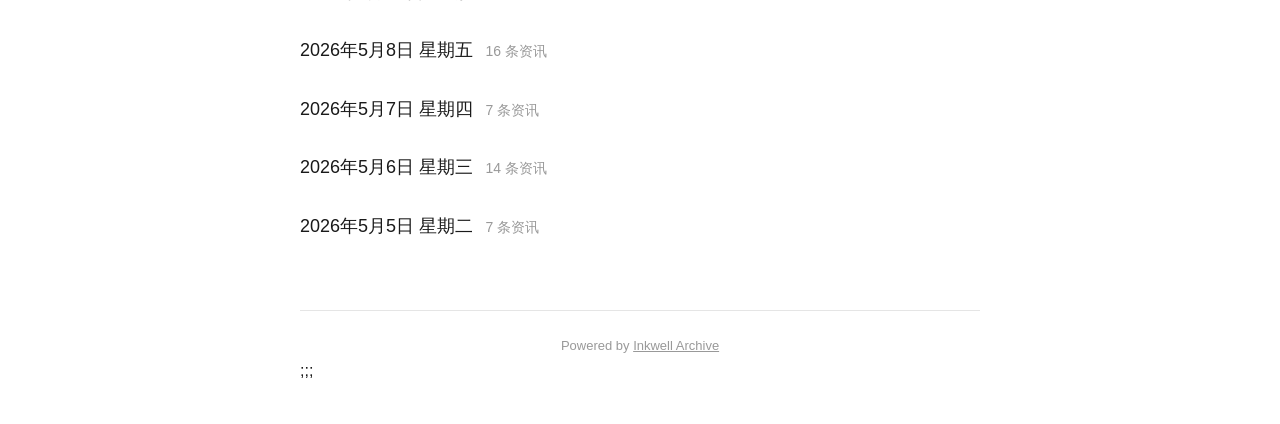
==== commit fadbbe2f: "chore: 2026-07-08 InkWell 简报（13 篇 / 4 分类）" ====
--- a/archive.html
+++ b/archive.html
@@ -27,6 +27,94 @@
   <script>
     // 资讯数据
     const newsData = {
+  "2026-07-08": {
+    "date": "2026年7月8日",
+    "weekday": "星期三",
+    "ai_tech": [
+      {
+        "title": "sqlite-utils 4.0, now with database schema migrations",
+        "summary": "Simon Willison 发布 sqlite-utils 4.0，是继 2020 年 11 月 3.0 之后的首次主版本升级，也是该项目第 124 次发布。三大新特性：数据库 schema migrations（迁移可追踪已应用记录）、通过 `db.atomic()` 支持嵌套事务、复合外键。破坏性变更集中在 upgrade guide。`table.transform()` 提供超越 SQLite `ALTER TABLE` 的能力。",
+        "link": "https://inkwell.coze.com/article/art_elsy0h",
+        "category": "ai_tech"
+      },
+      {
+        "title": "sqlite-migrate 0.2",
+        "summary": "独立的 sqlite-migrate 库正式退休，本次 0.2 版本改为对 sqlite-utils 4.0 内建 migrations 的兼容 shim。功能收敛回 sqlite-utils 主库。",
+        "link": "https://inkwell.coze.com/article/art_p45z18",
+        "category": "ai_tech"
+      },
+      {
+        "title": "github-code Web Component",
+        "summary": "Simon Willison 用 GPT-5.5 vibe-code 出一个 Web Component `<github-code href=\"...\">`，可把 GitHub 代码链接 embed 为带行号的代码块（通过 raw.githubusercontent.com fetch 指定行范围）。展示\"提示词→Web Component\"这类小工具的开发范式。",
+        "link": "https://inkwell.coze.com/article/art_6tt847",
+        "category": "ai_tech"
+      },
+      {
+        "title": "sqlite-utils 4.0",
+        "summary": "稳定版发布公告，指向\"sqlite-utils 4.0, now with database schema migrations\"细节文章。",
+        "link": "https://inkwell.coze.com/article/art_2akv9y",
+        "category": "ai_tech"
+      },
+      {
+        "title": "sqlite-utils 4.0rc4",
+        "summary": "4.0 稳定版之前的最后一个 RC，主要吸收了 Claude Fable 5 的详细代码 review 反馈。",
+        "link": "https://inkwell.coze.com/article/art_idghw1",
+        "category": "ai_tech"
+      },
+      {
+        "title": "[AINews] The Field Guide to Fable",
+        "summary": "Latent Space 快讯：General Intuition 和姚顺雨（Shunyu Yao）都发了新模型，业界等待 GPT-5.6 Sol Ultra 发布，而 Fable 5 的订阅补贴即将结束。Thariq 连夜把 keynote 转成 Fable 使用指南：模型约束往往来自 US（harness/prompt），碰到新模型应主动解除旧约束。",
+        "link": "https://inkwell.coze.com/article/art_gv4y70",
+        "category": "ai_tech"
+      }
+    ],
+    "research": [
+      {
+        "title": "Let AI Burn",
+        "summary": "Ed Zitron（wheresyoured.at）发布本周长文预告：本周刊出《Hater's Guide to Softbank》深度扒孙正义作为\"科技圈最堕落赌徒\"如何为 AI 泡沫最大规模的崩塌埋下基础；周五将深入记忆芯片行业。付费订阅 $70/年，每期 5000-18000 词。AI 泡沫论重要视角。",
+        "link": "https://inkwell.coze.com/article/art_hu4mf5",
+        "category": "research"
+      },
+      {
+        "title": "OS 27 Developer Beta 3 Enables New 'Pace' and 'Expressivity' Sliders for Siri's New Voices",
+        "summary": "iOS 27 开发者 Beta 3 启用 Siri 语音的\"节奏（Pace）\"和\"表现力（Expressivity）\"两个滑块（此前标记为 Coming soon）。John Gruber 已把主力 iPhone 17 Pro 全线切到 Beta，表示稳定性和 Siri AI 实用性都足够，公共 Beta 预计临近。",
+        "link": "https://inkwell.coze.com/article/art_xe0aak",
+        "category": "research"
+      },
+      {
+        "title": "Pluralistic: How US states and international trustbusters can beat Big Tech (07 Jul 2026)",
+        "summary": "Cory Doctorow 每日专栏，主推文《美国各州与国际反垄断机构如何击败大科技》——共同敌人是特朗普政府和其扶持的科技巨头。附大量\"Object permanence\"链接和文化观察。",
+        "link": "https://inkwell.coze.com/article/art_2idlyd",
+        "category": "research"
+      }
+    ],
+    "market": [
+      {
+        "title": "How did Windows 95 decide that a setup program ran?",
+        "summary": "Raymond Chen 揭秘 Windows 95 判定\"某程序是不是安装程序\"的猜启发式：程序名中包含 setup/install/inst/imposta（意）/ayarla（土）/felrak（匈）等魔法词即被判为 setup。install 和 inst 并列冗余是历史遗留。适合了解早期 OS 设计的经验主义思路。",
+        "link": "https://inkwell.coze.com/article/art_lgat3u",
+        "category": "market"
+      },
+      {
+        "title": "Kort geding aandeelhouders Solvinity",
+        "summary": "Bert Hubert 荷兰语记录 Solvinity（DigiD 背后公司）股东状告国务秘书的紧急听证：荷兰政府拒收购、又阻止 Solvinity 出售给美国公司。数字经济与主权命题的现场记录，媒体报道多有遗漏。",
+        "link": "https://inkwell.coze.com/article/art_yrz8ey",
+        "category": "market"
+      },
+      {
+        "title": "Content addressing in package managers",
+        "summary": "系统梳理\"内容寻址\"（用数据的加密哈希而非名字或位置来标识）在包管理器各层的落点：一个端到端内容寻址的包管理器，其 registry index、metadata、artifact、artifact 内文件都以哈希命名，可从任意源获取并本地校验。回顾多个已部分实现该思路的系统。",
+        "link": "https://inkwell.coze.com/article/art_1uzwlr",
+        "category": "market"
+      },
+      {
+        "title": "Blog about things you don't understand yet",
+        "summary": "Sean Goedecke 写作观：每篇发出去的文章至少代表两件学到的东西——写作动机 + 写作过程中学到的东西。如果写作过程本身没学到新东西，说明这个话题不值得发。写作是学习的强制机制。",
+        "link": "https://inkwell.coze.com/article/art_qgqvu4",
+        "category": "market"
+      }
+    ]
+  },
   "2026-07-07": {
     "date": "2026年7月7日",
     "weekday": "星期二",
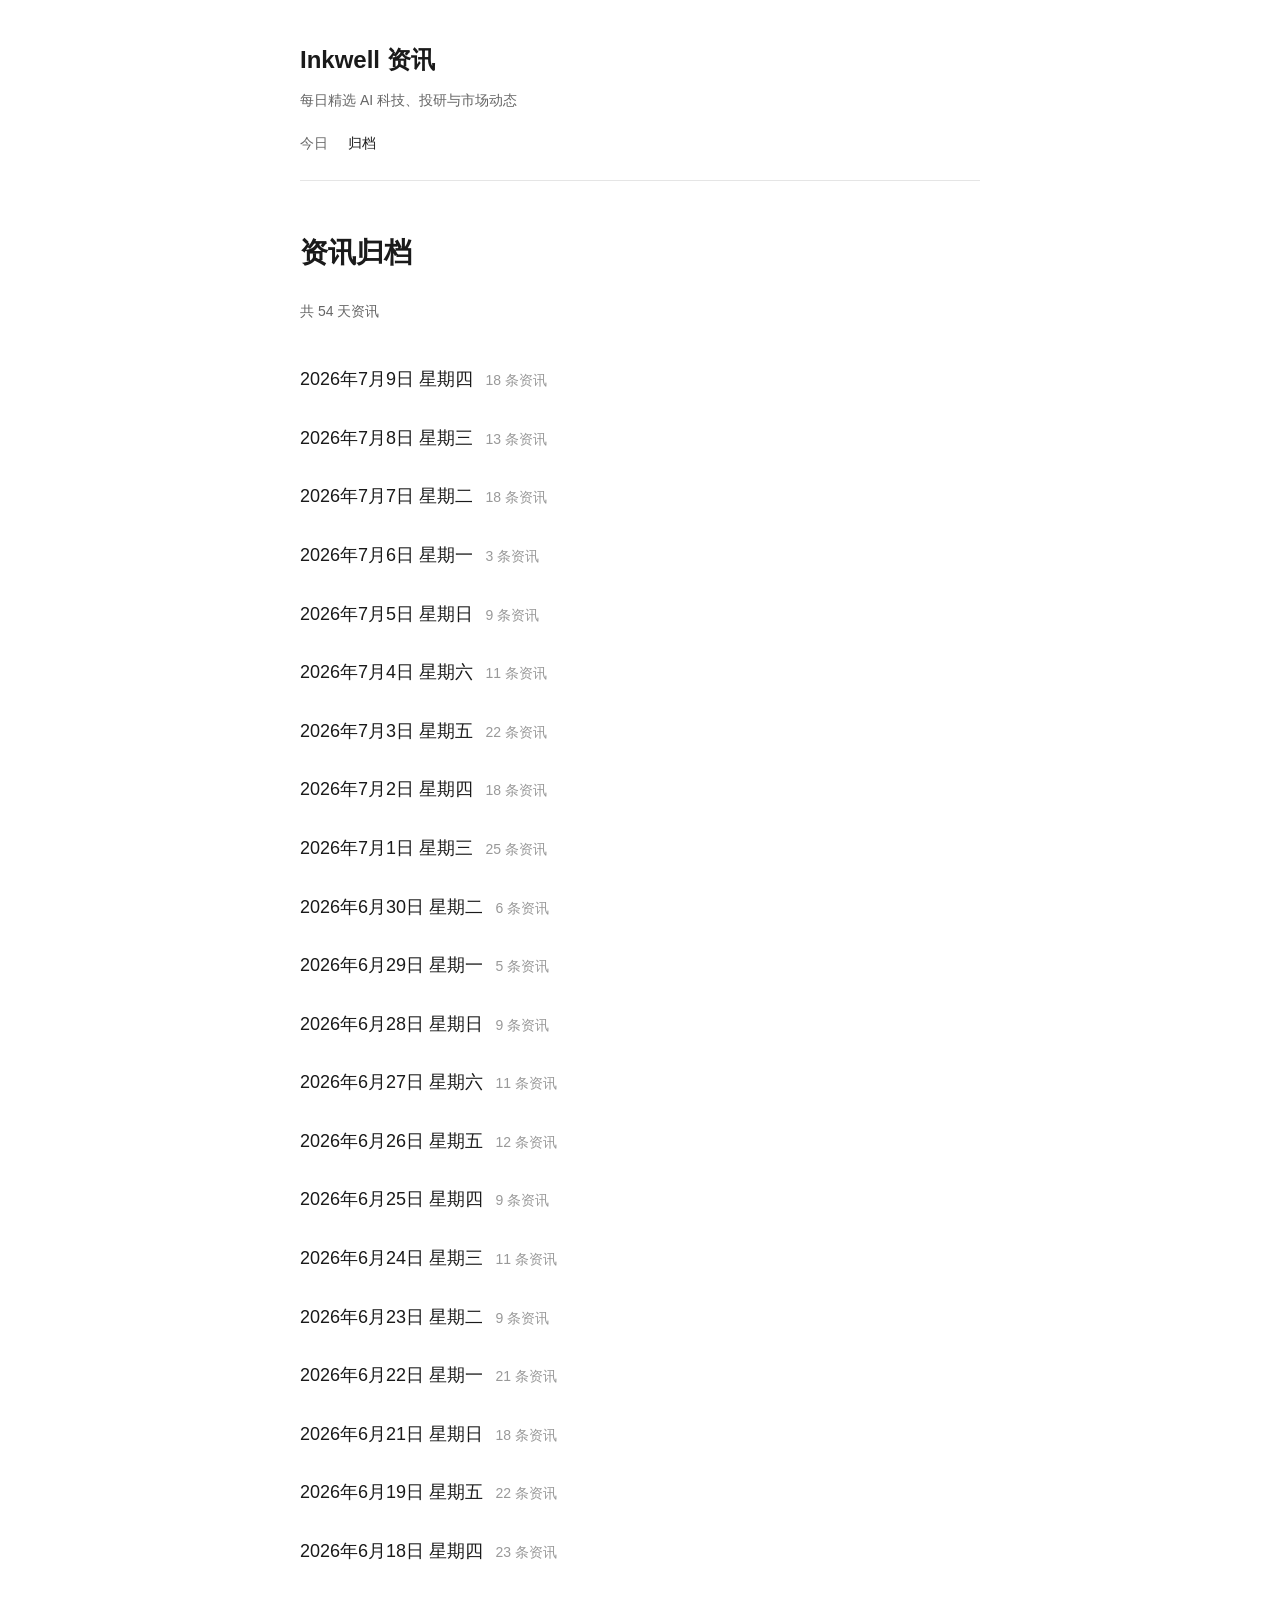
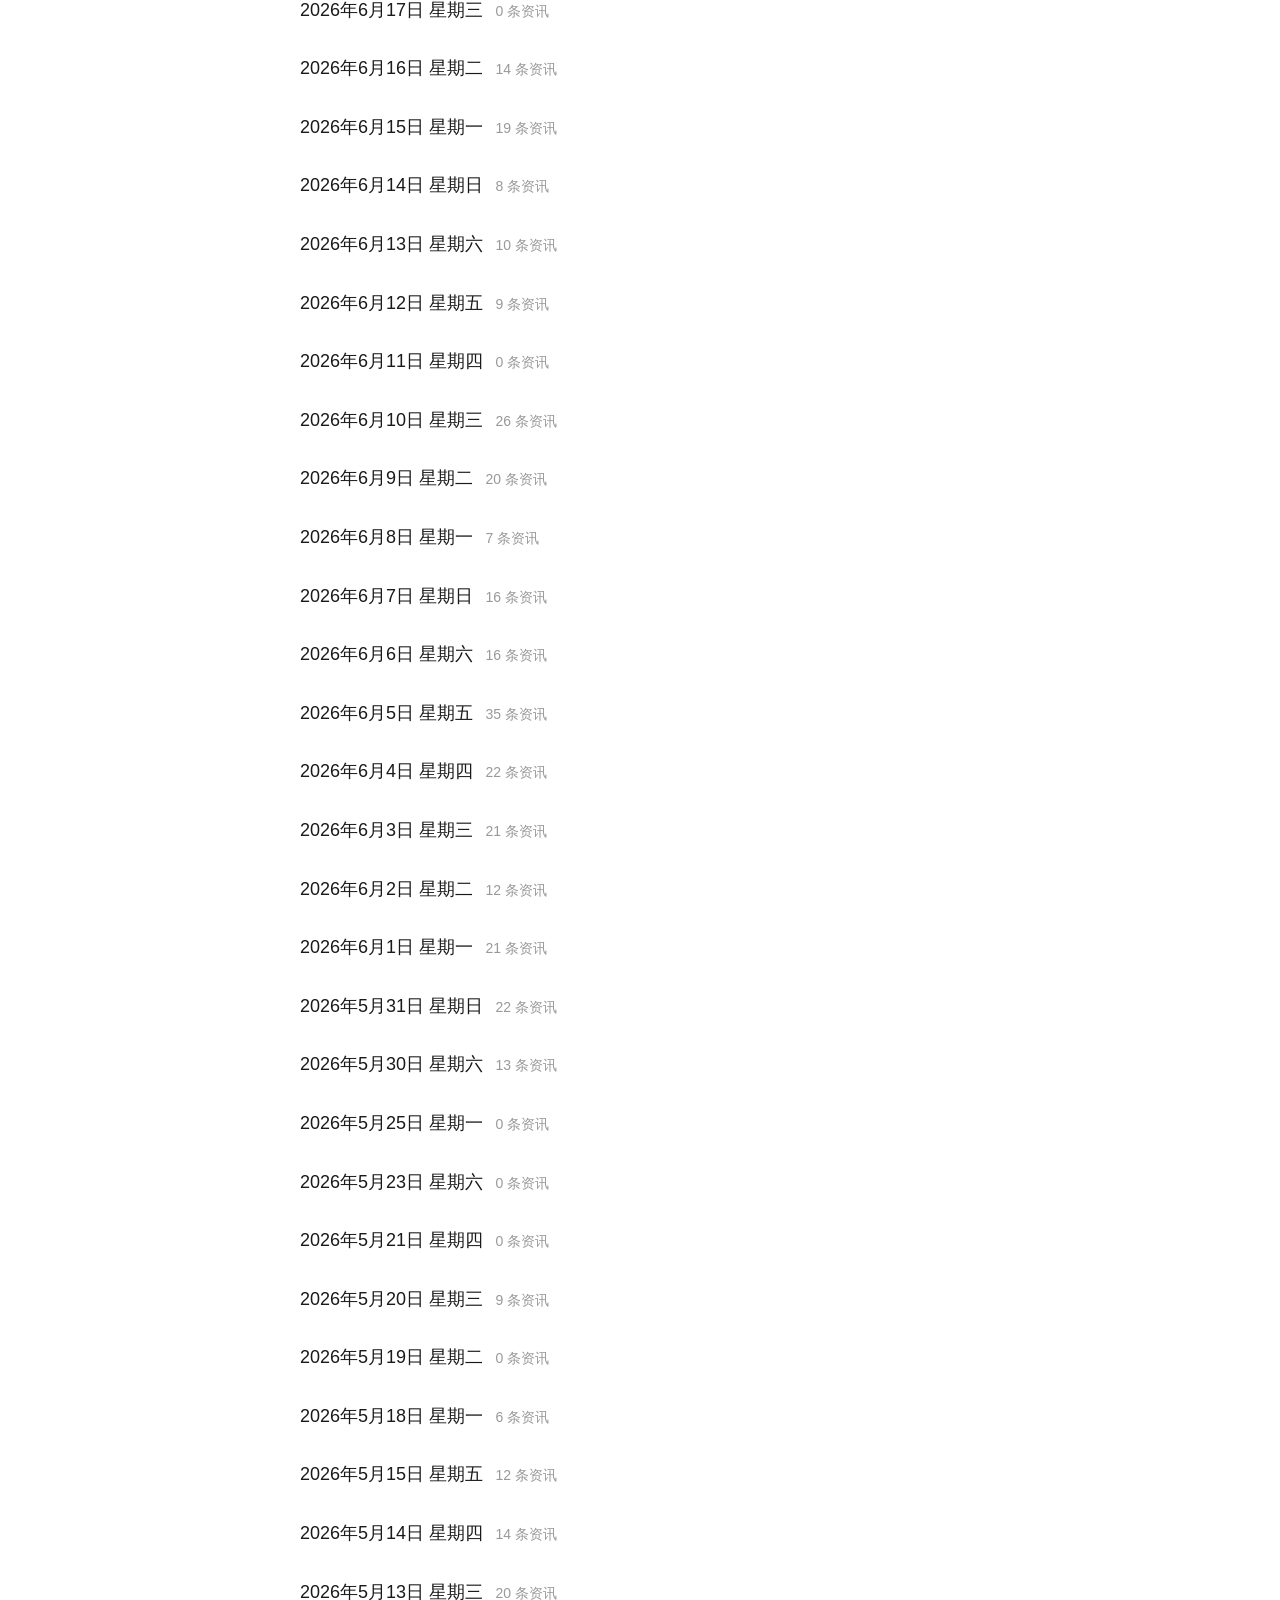
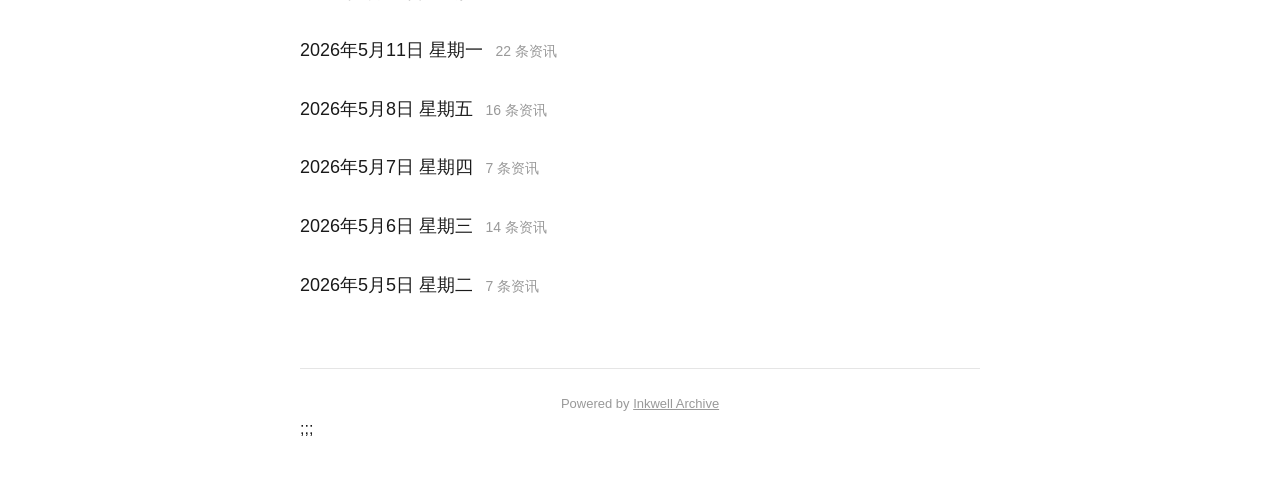
==== commit 57063cc4: "Add 0709 news: 22 articles / 9 categories, 14 highlights" ====
--- a/archive.html
+++ b/archive.html
@@ -27,6 +27,124 @@
   <script>
     // 资讯数据
     const newsData = {
+  "2026-07-09": {
+    "date": "2026年7月9日",
+    "weekday": "星期四",
+    "ai_tech": [
+      {
+        "title": "OpenAI 发布 GPT-Live",
+        "summary": "Simon Willison 预览：ChatGPT 语音模式底层模型终于从 GPT-4o 时代升级为 GPT-Live（背后跑 GPT-5.5）。核心特性：**边说话边把重活派发给 GPT-5.5**——遇到需要 web search、深度推理或复杂任务时，实时把工作卸载到前沿模型，返回结果后无缝继续对话。语音助手可用性大幅提升的分水岭。",
+        "link": "https://inkwell.coze.com/article/art_pid361",
+        "category": "ai_tech"
+      },
+      {
+        "title": "AI 基础设施为什么必须为 Agent Experience 演进 —— Modal CTO 访谈",
+        "summary": "Latent Space Agent Cloud 系列收官访谈 Modal（刚拿 3.55 亿美元 C 轮）。**核心论点：老一代云是为\"能读文档、会看 dashboard 的人类开发者\"设计的；Agent 没有这个奢侈品**。Agent 需要能写代码、跑代码、看输出、改环境、debug 失败并快速迭代——sandbox 化基础设施是关键。对国内做 AI 中台的团队有参考价值。",
+        "link": "https://inkwell.coze.com/article/art_8qoumj",
+        "category": "ai_tech"
+      },
+      {
+        "title": "Kenton Varda 引言：禁用 AI 写 PR/Commit 描述",
+        "summary": "Cloudflare Workers 之父 Kenton Varda 在团队内下达 moratorium：**AI 写的 change description 比没有还糟**——只会复读\"代码里显然可见的细节\"，却漏掉真正需要的高层动机与设计取舍。Simon Willison 收录。对研发流程中\"AI 参与哪些环节\"的边界思考有参考。",
+        "link": "https://inkwell.coze.com/article/art_cf2l8v",
+        "category": "ai_tech"
+      },
+      {
+        "title": "[AINews] Lilian Weng 总结 35 篇 Harness Engineering for RSI 论文",
+        "summary": "Latent Space 快讯：Meta Superintelligence 抢占图像/视频模型 Top 2/3（Muse Image/Video 无 paper）；Lilian Weng 罕见发长文综述 harness 工程与递归自我改进（RSI）——**未来 RSI 有多依赖 harness 尚难预测，但 harness 工程会朝自我改进方向进化，反过来又让模型更聪明**。是 Agent 层演进的重要理论坐标。",
+        "link": "https://inkwell.coze.com/article/art_9d1gk1",
+        "category": "ai_tech"
+      },
+      {
+        "title": "越轨行为的衰退 2",
+        "summary": "Adam Mastroianni《The Decline of Deviance》续篇。原文核心：**1990 年代以来风险偏好和规则破坏在下降——好处是犯罪减少，坏处是创新也在减少**；根源是繁荣升高了\"可失去的东西\"。续篇收集大量反馈后推进讨论：为什么孩子们不再抽烟没人在乎、系列续集为何泛滥。是理解代际创新意愿变化的长文。",
+        "link": "https://inkwell.coze.com/article/art_nzhsl7",
+        "category": "ai_tech"
+      }
+    ],
+    "research": [
+      {
+        "title": "'PARRY Encounters the DOCTOR' — 1973 年的聊天机器人对聊天机器人",
+        "summary": "John Gruber 挖出 1973 年 RFC 439：Kenneth Colby 的偏执型精神分裂模拟机器人 PARRY，被人接入 ELIZA/DOCTOR，两个 AI 现场互怼——由 Vint Cerf 记录成 RFC。Vint Cerf 上周从 Google 退休，享年 83。适合作为\"AI 对话史\"的历史锚点。",
+        "link": "https://inkwell.coze.com/article/art_tkw8yd",
+        "category": "research"
+      },
+      {
+        "title": "Mac App 逃离 Squircle Jail 的方式",
+        "summary": "Tyler Hall 揭示：macOS Tahoe 强制第三方 App 走 squircle 图标模具，但**只要 App 不上 Mac App Store**，就能通过 `NSDockTilePlugIn` API 保留自定义图标。Iris 已内置该逃逸路径。是 App Store 与非 Store 应用体验持续分化的又一个信号。",
+        "link": "https://inkwell.coze.com/article/art_o5enkm",
+        "category": "research"
+      },
+      {
+        "title": "'Searching for SmarterChild' 纪录片 Kickstarter",
+        "summary": "Gruber 支持：Lindsey Sitz 和 Zan Gillies 众筹一部纪念 SmarterChild 的纪录片。SmarterChild 是 2000 年代 AOL Instant Messenger 上的爆款聊天机器人，全盛期拥有 3000 万\"好友\"，可视为消费级 chatbot 的鼻祖之一。",
+        "link": "https://inkwell.coze.com/article/art_qojtp8",
+        "category": "research"
+      },
+      {
+        "title": "我和 ELIZA 的对话",
+        "summary": "Gruber 在 ELIZA Archeology Team 复刻的网页版上重跑经典 60 年代对话机器人，全程展示\"if/then 语法解析\"的机械感。核心结论：**ELIZA 的历史地位与实际交互能力相差极大**——它更多是个文化符号而非技术标杆。对当下 LLM 的\"人格化\"讨论是一个反向参照。",
+        "link": "https://inkwell.coze.com/article/art_ao6pt0",
+        "category": "research"
+      },
+      {
+        "title": "The ELIZA Archaeology Project",
+        "summary": "MIT Project MAC 时代 Joseph Weizenbaum 原始 ELIZA 的考古复刻项目，提供精准还原实现 + 计划出版的书稿。呼应 Weizenbaum 后来警告\"不要把机器当人对待\"的立场——AI 伦理讨论的历史源头。",
+        "link": "https://inkwell.coze.com/article/art_knmtnu",
+        "category": "research"
+      },
+      {
+        "title": "初代 Macintosh 的 App 图标设计传统",
+        "summary": "Dr. Drang 密集展示原始 Macintosh 一位（1-bit）图标：Apple 用\"倾斜矩形 + 手形\"标记 App，直立矩形 + 折角标记文档，形成早期视觉语言。TeachText 一开始就没有手（用铅笔），是\"应用即工具\"图标语言的前奏。当下 squircle 争议的历史参照。",
+        "link": "https://inkwell.coze.com/article/art_4abfcl",
+        "category": "research"
+      },
+      {
+        "title": "[Sponsor] WorkOS Pipes：一次 API 调用完成集成",
+        "summary": "广告位：WorkOS Pipes 把 GitHub/Slack/Salesforce/Google Drive 等 100+ 第三方 OAuth 集成收敛成一次 API 调用，处理 token 刷新和凭证存储。Agent 时代减少 integration 工作量的典型基础设施。",
+        "link": "https://inkwell.coze.com/article/art_5tadvf",
+        "category": "research"
+      },
+      {
+        "title": "一个只影响左撇子用户的 Bug",
+        "summary": "@edent 用中世纪风格记录 WordPress 站点的一个 bug：JS 精简后，右滑触发的\"回复\"按钮位于左侧，只有左手拇指滑动的用户会误触弹出评论框。作者是右撇子所以从没复现过——**\"设备/习惯的隐性 monoculture\"如何造出无形 bug**，是无障碍/可用性测试的经典案例。",
+        "link": "https://inkwell.coze.com/article/art_ur67lb",
+        "category": "research"
+      },
+      {
+        "title": "Agent 是 Monad（但不是那种）",
+        "summary": "Xe Iaso 提出：**AI Agent 的本质是它的 state——把 state 剥掉，剩下的不是弱化的 Agent，而只是底模**。这里的 hyle（质料，模型权重）与 pneuma（灵魂，Agent 状态）截然不同。Cat-theory 的 monad 是 blind to state 的抽象，而 Agent 的 monad 更像莱布尼茨的单子（Monad）——每一个都有具体状态。给 Agent 系统建模的哲学视角。",
+        "link": "https://inkwell.coze.com/article/art_vr5pwa",
+        "category": "research"
+      }
+    ],
+    "market": [
+      {
+        "title": "从零手写 LLM 第 34b 部分 —— 用 JAX 实现 GPT-2",
+        "summary": "Giles Thomas 自 2024 年 12 月开始的长跑系列收官。**规则：只按自己的笔记从零搭 LLM，不看 Raschka 原书代码，也不看之前的 PyTorch 版本，改用 JAX 强制自己不\"复述\"记忆**。这套\"再造轮子验证掌握\"的学习法适合任何深度技术复盘。",
+        "link": "https://inkwell.coze.com/article/art_ti14xt",
+        "category": "market"
+      },
+      {
+        "title": "然后那个亿万富翁替我们付了 5.5 亿美元的账",
+        "summary": "idiallo.com：Snap CEO Evan Spiegel 夫妇捐 5.5 亿美元给 Undue Medical Debt，替加州人偿还医疗债务。作者不否认善行，但提醒\"公开善举往往不像它看起来的样子\"——**从盖茨的捐赠承诺到 TV 改造节目背后，都存在被光环遮蔽的结构性问题**。是慈善叙事的冷思考。",
+        "link": "https://inkwell.coze.com/article/art_thjzhp",
+        "category": "market"
+      },
+      {
+        "title": "如何重振社会结构？",
+        "summary": "Henrik Karlsson 新文（内容需订阅）+ Jockum Nordström 手绘配图。社会资本/社群维系是他近期核心议题——对判断\"AI 会加速还是修补社会原子化\"的读者值得追踪。",
+        "link": "https://inkwell.coze.com/article/art_1pgsiz",
+        "category": "market"
+      },
+      {
+        "title": "另一种 Control Flow Guard 检查：合并验证与调用",
+        "summary": "Raymond Chen 深挖 Windows CFG：`LdrpValidateUserCallTarget` 除了纯验证版本，还有一个\"验证后直接调用\"的合并版本——因为验证完函数指针基本都会立即调用，合并可省寄存器保存成本，但代价是**调用约定必须变**（参数寄存器不能与 call target 用的重叠）。x86-64 汇编级细节，操作系统安全实现参考。",
+        "link": "https://inkwell.coze.com/article/art_d3axlc",
+        "category": "market"
+      }
+    ]
+  },
   "2026-07-08": {
     "date": "2026年7月8日",
     "weekday": "星期三",
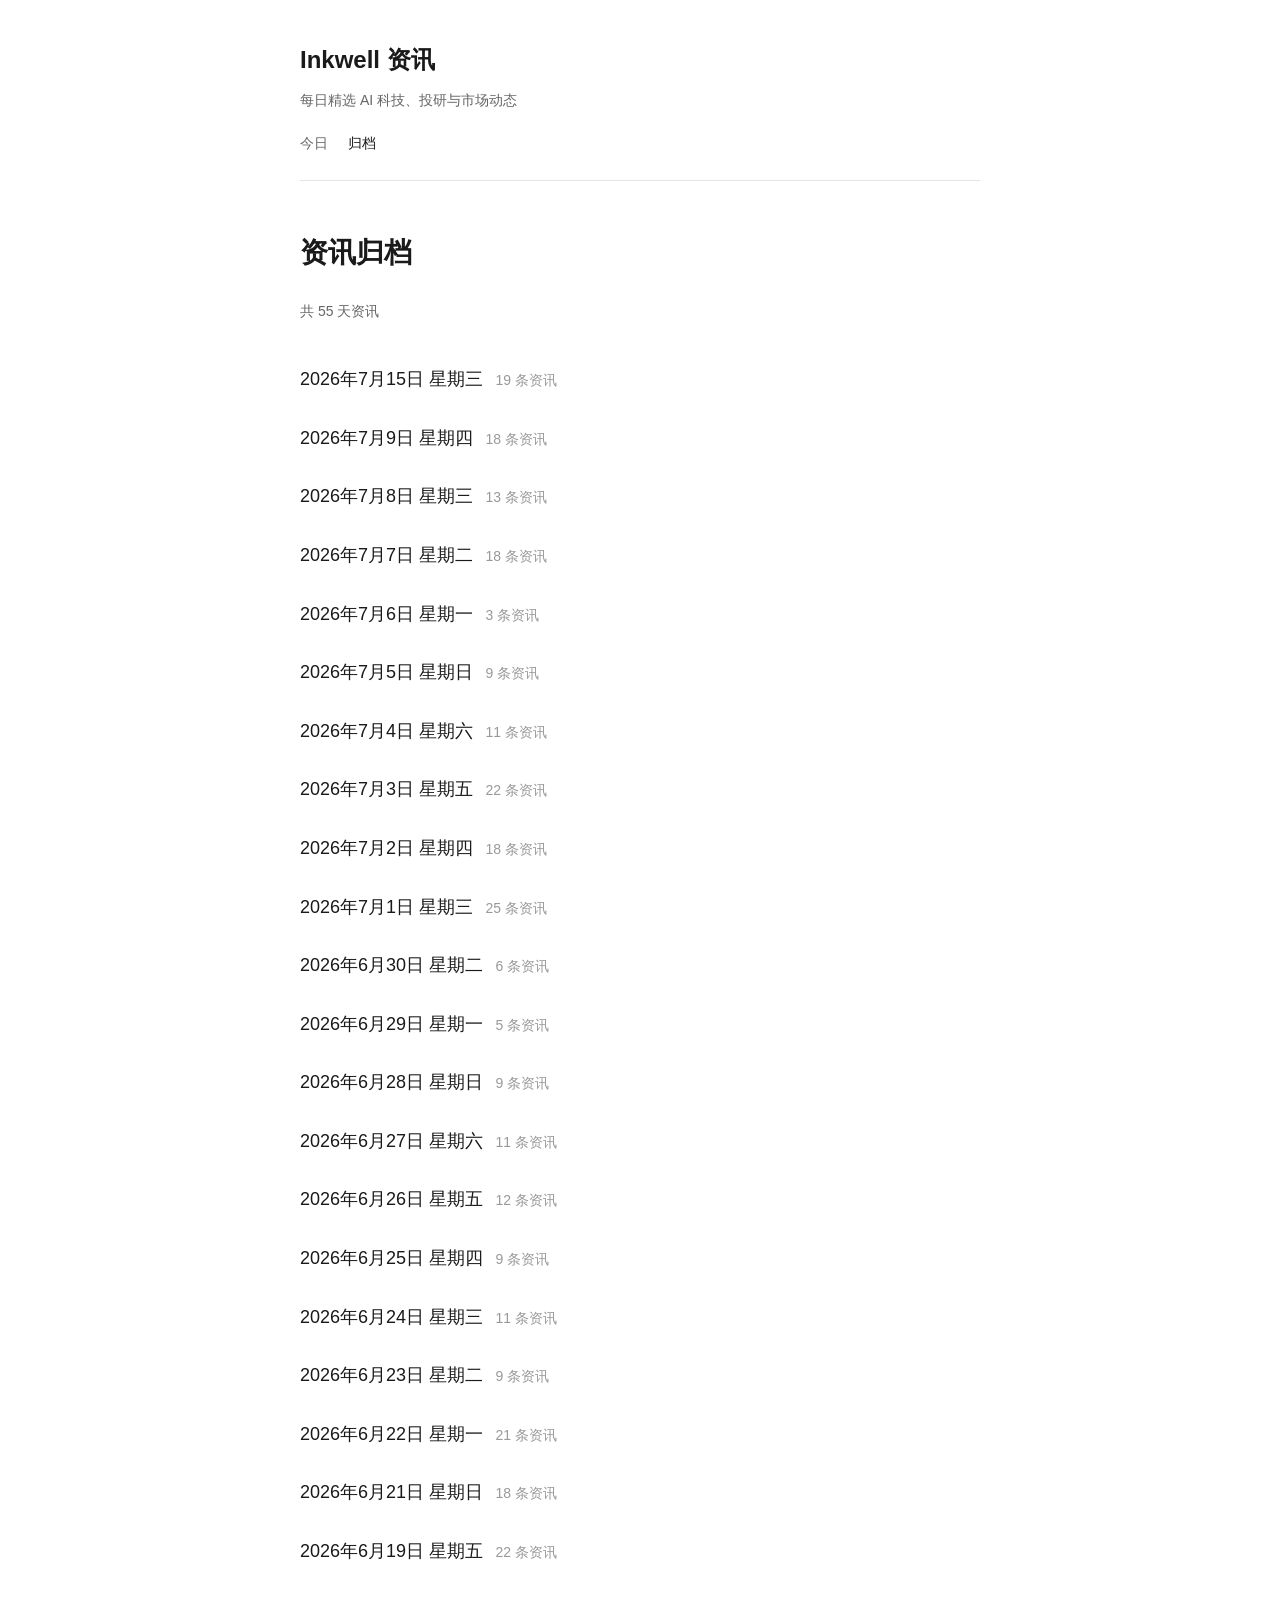
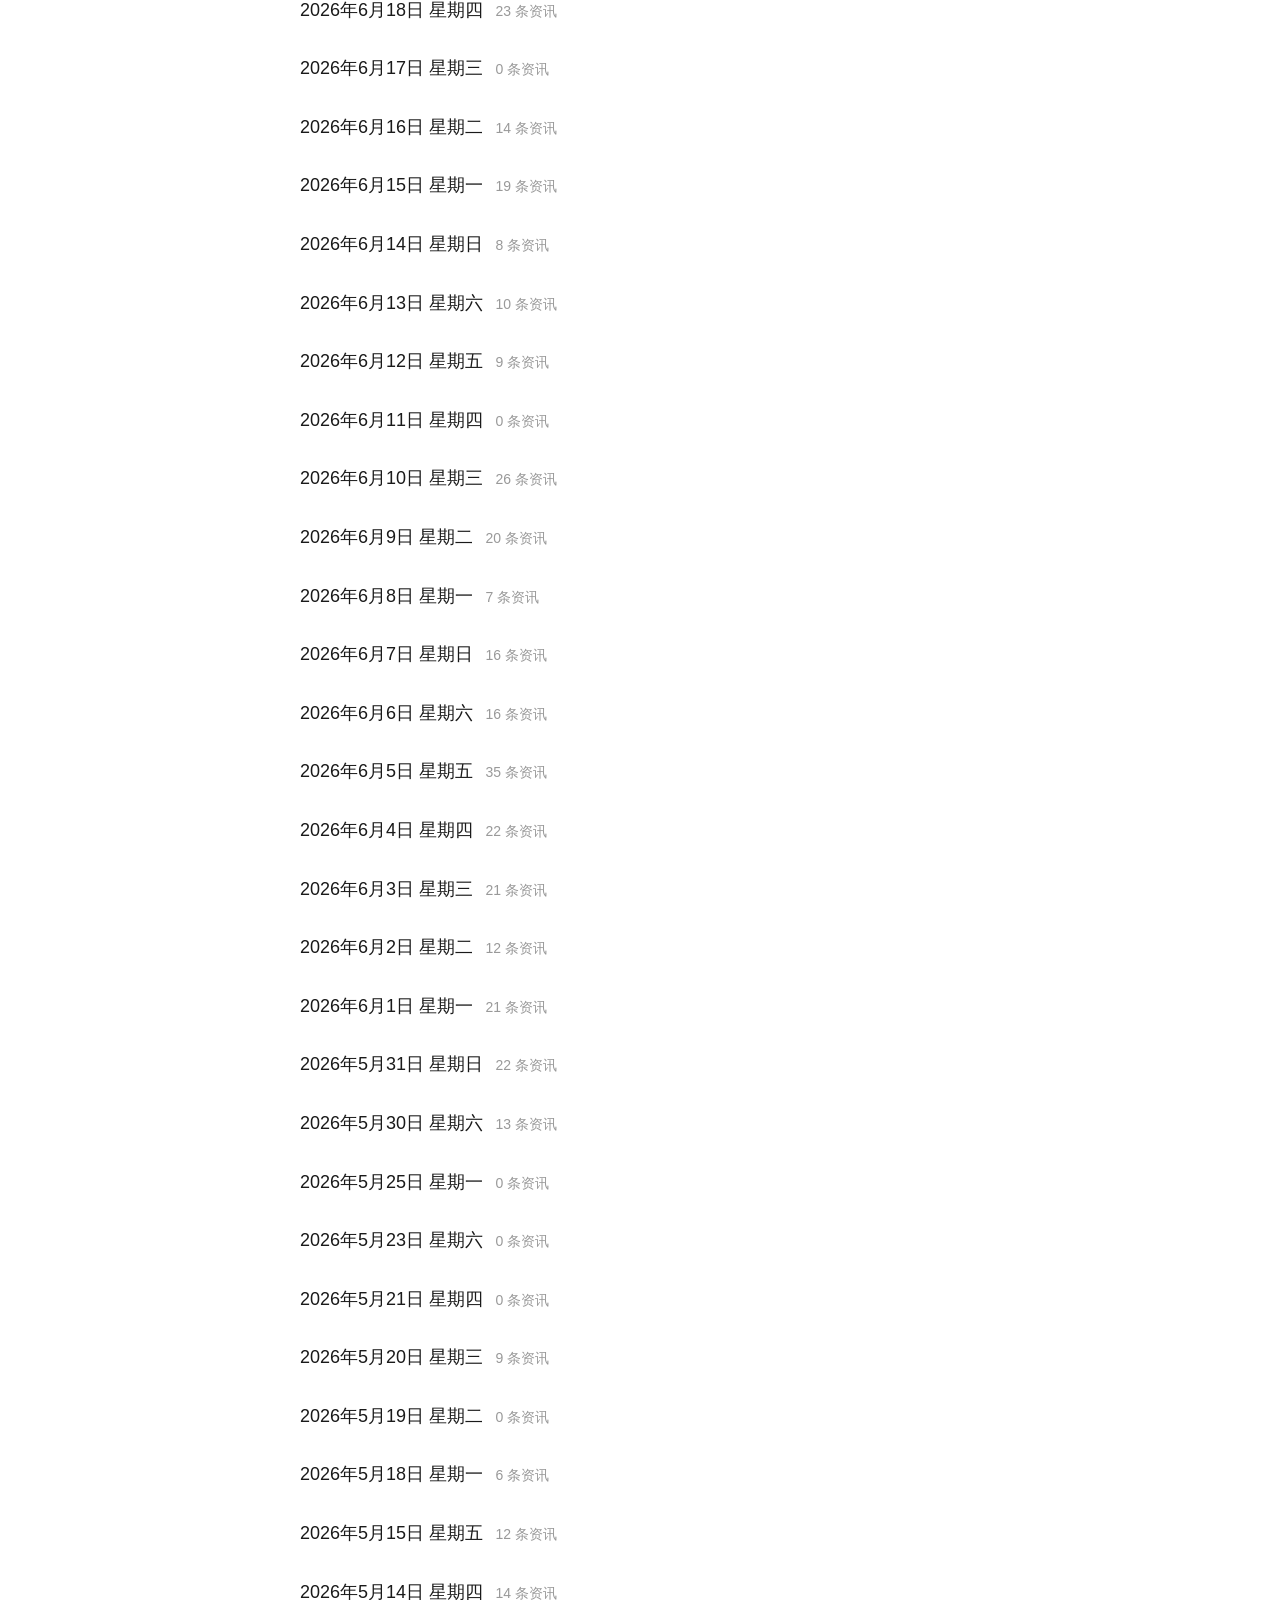
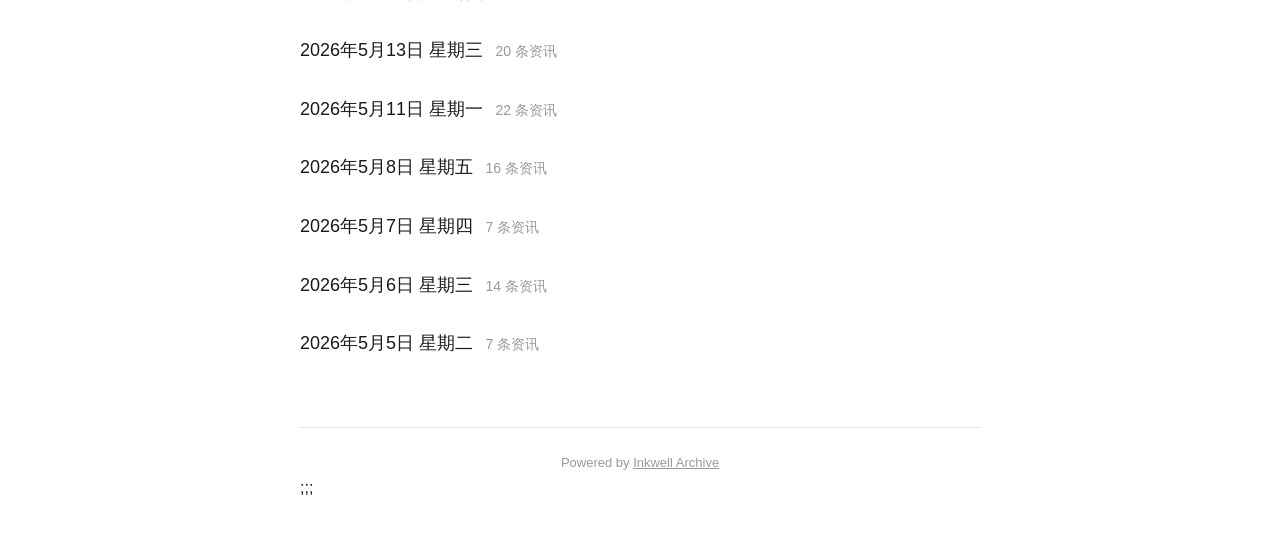
==== commit c1a0cacd: "InkWell 简报 2026-07-15: 20 篇 / 7 分类, 精选 14 条" ====
--- a/archive.html
+++ b/archive.html
@@ -27,6 +27,130 @@
   <script>
     // 资讯数据
     const newsData = {
+  "2026-07-15": {
+    "date": "2026年7月15日",
+    "weekday": "星期三",
+    "ai_tech": [
+      {
+        "title": "AI 工程 2026 世界博览会：五大定义性趋势",
+        "summary": "Latent Space 复盘 AIEWF 2026：AI Engineer 概念从 2023 年 swyx 首创至今三年成熟。五大趋势——构建编程 Agent、设计交互 harness、上下文管理、模型输出评估、编排自主系统——正在成为主流软件开发的一部分。10 月转战纽约，主打「AI in Finance」金融方向。",
+        "link": "https://inkwell.coze.com/article/art_iyuici",
+        "category": "ai_tech"
+      },
+      {
+        "title": "Dependabot 默认加入 3 天冷静期",
+        "summary": "GitHub Changeling 更新：Dependabot 现在会等待新版本在 registry 上发布至少 3 天后才开启版本更新 PR。冷静期已成默认配置，无需手动开启。旨在防御刚发布依赖包中潜藏的供应链攻击。",
+        "link": "https://inkwell.coze.com/article/art_r5xww6",
+        "category": "ai_tech"
+      },
+      {
+        "title": "simonw/pedalican：Codex Desktop 定制\"宠物\"",
+        "summary": "Simon Willison 意外发现 Codex Desktop 的宠物功能（类似 Clippy 的桌面动画机器人），并用 GPT-5.6 Sol xhigh + gpt-image-2 生成骑自行车的鹈鹕精灵。完整流程含 prompt、参考图和多轮生成脚本，展示 AI 辅助像素动画的可复用管线。",
+        "link": "https://inkwell.coze.com/article/art_8powyx",
+        "category": "ai_tech"
+      },
+      {
+        "title": "lobste.rs 完全迁移到 SQLite",
+        "summary": "Lobsters 社区自 2018 年计划迁离 MariaDB，去年改选 SQLite。本周完成迁移：单台 VPS 跑 Rails，主库 3.8GB，另有 1.1GB 缓存 + 218MB 队列 + 555MB rack_attack 库。CPU 和内存都下降，VPS 成本减半。SQLite 承载中型社区站的又一实证。",
+        "link": "https://inkwell.coze.com/article/art_o3a8eh",
+        "category": "ai_tech"
+      },
+      {
+        "title": "Armin Ronacher：软件项目的共享语言",
+        "summary": "Ronacher 在 The Tower Keeps Rising 中指出：项目的共享语言不是英语或 Python，而是对概念含义、边界、不变量、所有权的共同理解。Agent 时代之前，这种理解靠\"摩擦\"维持——阅读代码、提问、跨团队协调；Agent 大规模自主执行会消除这种同步机制，值得警惕。",
+        "link": "https://inkwell.coze.com/article/art_arno1q",
+        "category": "ai_tech"
+      },
+      {
+        "title": "datasette 1.0a37 发布",
+        "summary": "Simon Willison 发布小版本更新：权限系统性能与文档优化，并回滚了一个破坏几乎所有现存插件测试套件的表面 API 变更。",
+        "link": "https://inkwell.coze.com/article/art_4ewvr3",
+        "category": "ai_tech"
+      },
+      {
+        "title": "Codex 用户量 6 个月增 10 倍到 700 万，单日新增 100 万",
+        "summary": "Latent Space AINews：GPT-5.6 于 7 月 9 日发布，7 月 10-12 日 48 小时突破 600 万用户，24.5 小时后 Tibo 报 700 万，恰逢 Claude Fable 订阅意外延期。对比 Claude Code 2 月披露的 200 万周活 + 25 亿 ARR，Codex 已可能反超。",
+        "link": "https://inkwell.coze.com/article/art_ghe08o",
+        "category": "ai_tech"
+      },
+      {
+        "title": "GitHub Actions 中 uvx 的缓存友好用法",
+        "summary": "Simon Willison 分享 TIL：在 GitHub Actions workflow 起始设 `UV_EXCLUDE_NEWER: \"2026-07-12\"` 环境变量并作为 cache key 一部分，`uvx tool-name` 会解析到该日期前的最新版本；升级只需修改日期。避免每次 workflow 都从 PyPI 下载工具及依赖。",
+        "link": "https://inkwell.coze.com/article/art_y003pu",
+        "category": "ai_tech"
+      },
+      {
+        "title": "ICD-10 章节与代码字母",
+        "summary": "John D. Cook 分析 ICD-10-CM 的 21 个章节与首字母对应关系：章节可能包含多个首字母，字母 D 甚至跨两个章节。字母 U 未使用——保留给特殊/临时代码。附可视化图表。",
+        "link": "https://inkwell.coze.com/article/art_59yvdp",
+        "category": "ai_tech"
+      },
+      {
+        "title": "Pseudpocalypse：匿名写作的末日",
+        "summary": "dynomight 猜想：在互联网上以不同名字发布足够文本的作者，仅凭文本本身即可被关联识别——每个人写作都有统计学\"指纹\"。Claude 4.8 已能凭 1000 字草稿认出作者。即使不同风格、不同主题也可能被识破。匿名博客时代的余晖。",
+        "link": "https://inkwell.coze.com/article/art_f1aqxy",
+        "category": "ai_tech"
+      }
+    ],
+    "research": [
+      {
+        "title": "Hillel Wayne：我还活着",
+        "summary": "Hillel Wayne 短篇署名更新，暂无正文摘要。",
+        "link": "https://inkwell.coze.com/article/art_1kwo49",
+        "category": "research"
+      },
+      {
+        "title": "Presigned URL 从技术角度看是安全漏洞",
+        "summary": "Tigris 揭示：presigned URL 本质是\"故意做的重放攻击\"。所有对象存储都把可重放认证 token 作为一等特性，但这不是疏漏——它把弱点变成了功能。文章深入解析 AWS SigV4 协议：客户端用 secret access key 派生签名，服务端验证时无法确认签名生成时间，理论上一年前的签名今天仍可用。",
+        "link": "https://inkwell.coze.com/article/art_sgd501",
+        "category": "research"
+      },
+      {
+        "title": "你应该检查一下你的智能家电",
+        "summary": "Xe Iaso 从 Anubis 蜜罐数据发现：Sourceware 蜜罐命中的 IP 中 80-90% 不在任何现有威胁监控名单上。267 万独立 IP 中仅 10.7% 已被标记，绝大部分\"清白\"IP 实际来自被入侵的智能家电。爬虫/滥用问题远比想象严重。",
+        "link": "https://inkwell.coze.com/article/art_23461p",
+        "category": "research"
+      },
+      {
+        "title": "我是 USB-C 极简主义者",
+        "summary": "@edent 在欧洲 7 周旅行只带一个通用充电头：一个 USB-C PD 主口 + 两个 USB-C 口 + 两个 USB-A（多余）+ 直通插座。手机（Pixel 8 Pro/GrapheneOS）、笔记本（Chuwi MiniBook）、eReader、手表全部一根线搞定。USB-C 生态成熟：全球易买替代、一线一制式，告别专有充电器。",
+        "link": "https://inkwell.coze.com/article/art_zhiv1q",
+        "category": "research"
+      },
+      {
+        "title": "Cory Doctorow：老人政治的失败模式",
+        "summary": "Doctorow 谈美国\"指定幸存者\"制度：国情咨文期间三权同处一堂时，会藏一位继任顺位官员在秘密掩体，防止立法与行政被同时\"斩首\"。以此切入讨论老人政治治理下的接班断层与制度冗余。",
+        "link": "https://inkwell.coze.com/article/art_6o8zby",
+        "category": "research"
+      },
+      {
+        "title": "[Sponsor] Paper 设计工具",
+        "summary": "广告位：Paper 是每一层都是真实 HTML/CSS 的设计工具，设计即代码。支持 code↔design 双向：通过 MCP 让任意 Agent 读写设计；Paper Snapshot 可将在线站点抓取为可编辑图层。让 Agent 处理繁琐工作，设计师专注决策。",
+        "link": "https://inkwell.coze.com/article/art_shb5n0",
+        "category": "research"
+      }
+    ],
+    "market": [
+      {
+        "title": "他们更爱 App",
+        "summary": "idiallo 吐槽：一类只展示信息的应用（如学校 App）完全可以用网站替代，但在这些 App 里网页的基本能力（复制粘贴、外链跳转、免更新）都被砍掉。作者从不主动更新 App，结果经常拿到坏掉的应用。当他跟人建议改用网站时，对方甚至不知道什么是网站——一千个 App 仍不敌一个网页。",
+        "link": "https://inkwell.coze.com/article/art_vt051r",
+        "category": "market"
+      },
+      {
+        "title": "软件工程师\"搞政治\"到底是什么意思？",
+        "summary": "Sean Goedecke：工程师被告知要\"搞政治\"时通常没概念——但工程师不是权游里的领主，是城堡守卫。守卫不下毒不结盟，只需保持对政治暗流的觉察，避免树敌于权贵、避免在错误时机抓捕重要人物。基本原则：识别谁有权、避免结仇、力所能及地帮助权贵。",
+        "link": "https://inkwell.coze.com/article/art_t7azc0",
+        "category": "market"
+      },
+      {
+        "title": "Microspeak：Double-click 与 drill down",
+        "summary": "Raymond Chen 解读微软内部黑话演化：drill down 意为\"深入了解\"，动词名词化为 drill-down，甚至形容词化。已进入《微软写作风格指南》官方词条，建议仅用于数据分析场景，反对滥用作比喻。",
+        "link": "https://inkwell.coze.com/article/art_fqg7p",
+        "category": "market"
+      }
+    ]
+  },
   "2026-07-09": {
     "date": "2026年7月9日",
     "weekday": "星期四",
